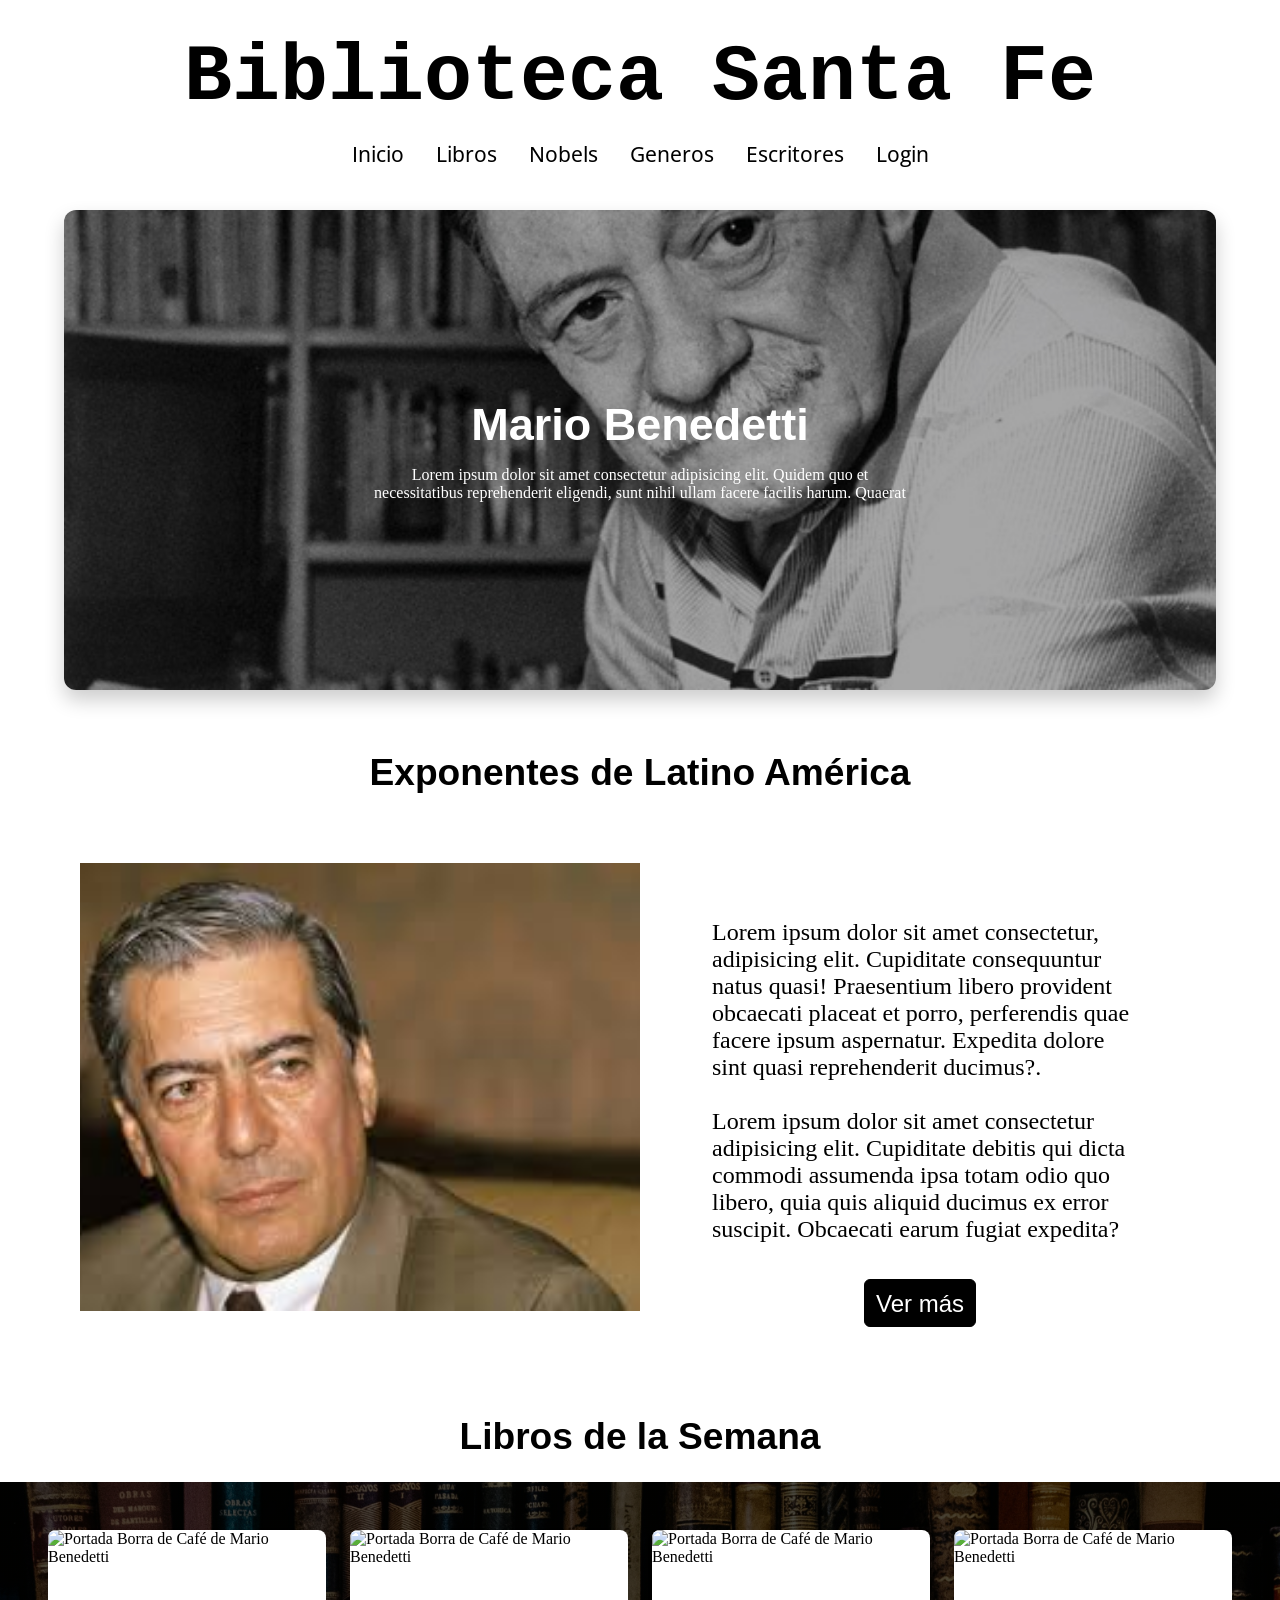
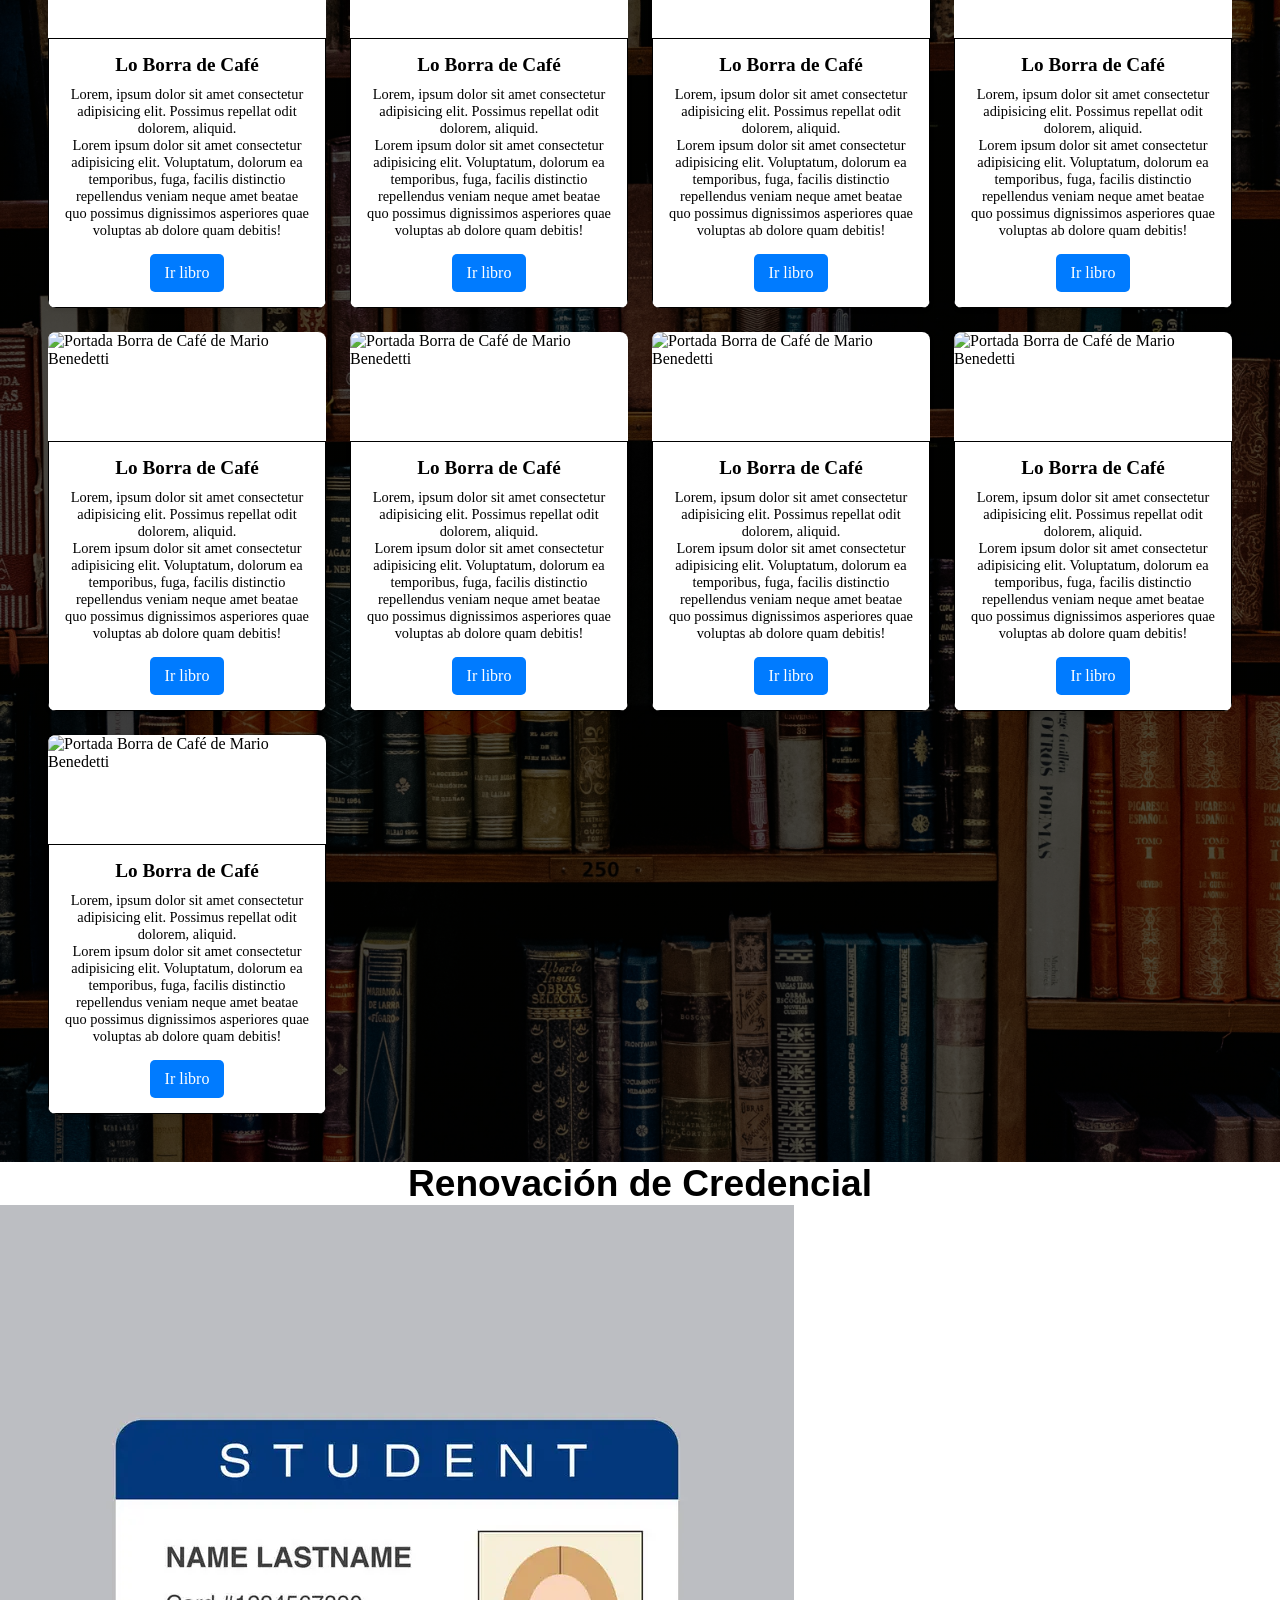
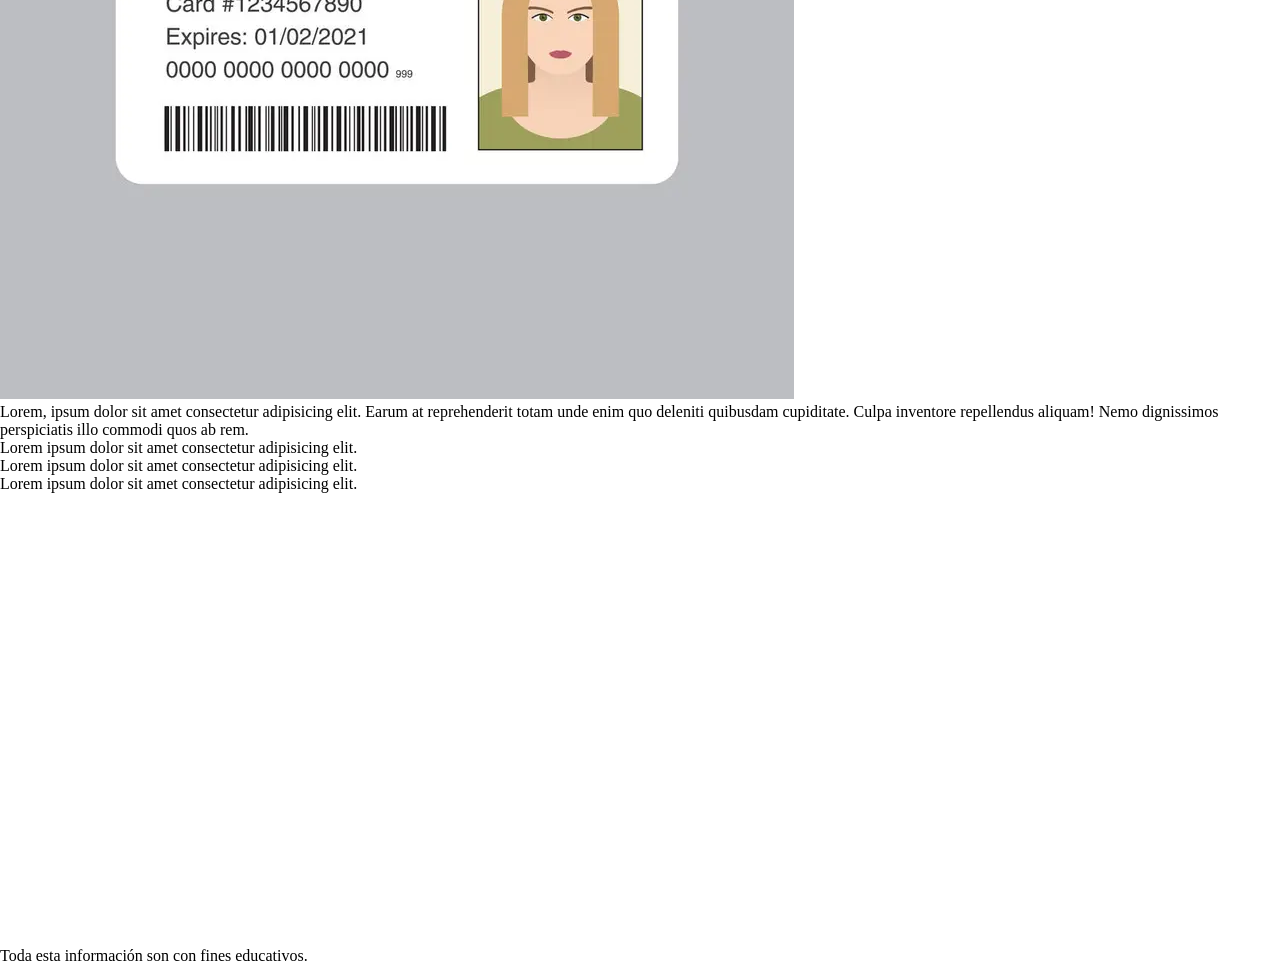
==== frontend/index.html @ fad425b3 "Update card image descriptions and adjust styles for Nobel Prize section" ====
<!doctype html>
<html lang="en">
  <head>
    <meta charset="UTF-8" />
    <meta name="viewport" content="width=device-width, initial-scale=1" />

    <!-- Fuente Courier Prime ---->

    <link rel="preconnect" href="https://fonts.googleapis.com" />
    <link rel="preconnect" href="https://fonts.gstatic.com" crossorigin />
    <link
      href="https://fonts.googleapis.com/css2?family=Courgette&family=Courier+Prime:ital,wght@0,400;0,700;1,400;1,700&family=EB+Garamond:ital,wght@0,400..800;1,400..800&family=Fira+Sans:ital,wght@0,100;0,200;0,300;0,400;0,500;0,600;0,700;0,800;0,900;1,100;1,200;1,300;1,400;1,500;1,600;1,700;1,800;1,900&family=Lato:ital,wght@0,100;0,300;0,400;0,700;0,900;1,100;1,300;1,400;1,700;1,900&family=Open+Sans:ital,wght@0,300..800;1,300..800&family=Roboto:ital,wght@0,100..900;1,100..900&display=swap"
      rel="stylesheet"
    />

    <!--- Fuente Opens Sans --->
    <link rel="preconnect" href="https://fonts.googleapis.com" />
    <link rel="preconnect" href="https://fonts.gstatic.com" crossorigin />
    <link
      href="https://fonts.googleapis.com/css2?family=Courgette&family=Courier+Prime:ital,wght@0,400;0,700;1,400;1,700&family=EB+Garamond:ital,wght@0,400..800;1,400..800&family=Fira+Sans:ital,wght@0,100;0,200;0,300;0,400;0,500;0,600;0,700;0,800;0,900;1,100;1,200;1,300;1,400;1,500;1,600;1,700;1,800;1,900&family=Lato:ital,wght@0,100;0,300;0,400;0,700;0,900;1,100;1,300;1,400;1,700;1,900&family=Open+Sans:ital,wght@0,300..800;1,300..800&family=Roboto:ital,wght@0,100..900;1,100..900&display=swap"
      rel="stylesheet"
    />

    <title>Escritores</title>
    <link href="styles/styles.css" rel="stylesheet" />
  </head>
  <body>
    <!--Seccion de Cabeza de la página y menu-->
    <header>
      <div id="boxHeaderMenu">
        <div id="boxTitulo">
          <p>Biblioteca Santa Fe</p>
        </div>
        <div id="boxMenu">
          <ul>
            <li><a href="index.html">Inicio</a></li>
            <li><a href="libros.html">Libros</a></li>
            <li><a href="premiosNobel.html">Nobels</a></li>
            <li><a href="generos.html">Generos</a></li>
            <li><a href="escritores.html">Escritores</a></li>
            <li><a href="administradores.html">Login</a></li>
          </ul>
        </div>
      </div>
    </header>

    <article>
      <!---Seccion 1 - Galeria --->
      <section>
        <div class="galeria">
          <ul>
            <!--Primera Imagen Carrusel-->
            <li>
              <img
                src="img/benedetti.jpg"
                alt="Retrato de Mario Benedetti, escritor Uruguayo"
              />
              <div class="texto">
                <h2>Mario Benedetti</h2>
                <p>
                  Lorem ipsum dolor sit amet consectetur adipisicing elit.
                  Quidem quo et necessitatibus reprehenderit eligendi, sunt
                  nihil ullam facere facilis harum. Quaerat
                </p>
              </div>
            </li>
            <!--Segunda Imagen carrusel-->
            <li>
              <img src="img/sculpture.jpg" alt="Rostro de Platón" />
              <div class="texto">
                <h2>Libros Filosóficos</h2>
                <p>
                  Lorem ipsum dolor sit amet consectetur adipisicing elit. Vero
                  facilis impedit provident explicabo similique placeat veniam
                  repudiandae libero, aliquid blanditiis quisqua
                </p>
              </div>
            </li>
            <!--Tercera Imagen Carrusel-->
            <li>
              <img src="img/nobel_prize.jpg" alt="Premio Nobel" />
              <div class="texto">
                <h2>Premio Nobel 2025</h2>
                <p>
                  Lorem ipsum dolor sit amet consectetur, adipisicing elit. Et
                  eum repellendus, reprehenderit libero cupiditate quam minus
                  deleniti voluptates architecto incidunt deserunt ipsa.
                </p>
              </div>
            </li>
            <!---Cuarta imagen del carrusel -->
            <li>
              <img
                src="img/exponentesPoesia.jpg"
                alt="Fotografía de todos los exponentes de la poesía"
              />
              <div class="texto">
                <h2>Literatura Poetica</h2>
                <p>
                  Lorem ipsum dolor sit amet consectetur adipisicing elit.
                  Aliquam saepe voluptas porro sint sed? Laboriosam eveniet
                  veritatis ab voluptatem quae! Libero, illo repudiandae minima
                </p>
              </div>
            </li>
          </ul>
        </div>
      </section>

      <!---*** Sección 2 de la página Principal----->
      <section>
        <div id="tituloLatinos">
          <h2>Exponentes de Latino América</h2>
        </div>

        <div id="latinoAmerica">
          <div class="imgGanadorNobel">
            <img
              src="img/marioVargasLlosa.jpg"
              alt="Retrato de Mario Vargas Llosa"
            />
          </div>
          <div id="info-exponentes">
            <p>
              Lorem ipsum dolor sit amet consectetur, adipisicing elit.
              Cupiditate consequuntur natus quasi! Praesentium libero provident
              obcaecati placeat et porro, perferendis quae facere ipsum
              aspernatur. Expedita dolore sint quasi reprehenderit ducimus?.<br /><br />
              Lorem ipsum dolor sit amet consectetur adipisicing elit.
              Cupiditate debitis qui dicta commodi assumenda ipsa totam odio quo
              libero, quia quis aliquid ducimus ex error suscipit. Obcaecati
              earum fugiat expedita?
            </p>

            <a href="#">Ver más</a>
          </div>
        </div>
      </section>

      <!--- Seccion 3 Cartas libros -->
      <section>
        <div class="titulo3">
          <h2>Libros de la Semana</h2>
        </div>
        <!--Aquí irian algunas cartas para mostrar los libros
          NO redigira a algún sitio solo de muestra. -->
        <div id="contenedor-cartas">
          <!-- Será una seccion de grid con 3 filas (espero) <--->

          <!-- Carta imagén 1-->
          <article class="card">
            <img
              class="card_image"
              src="https://m.media-amazon.com/images/I/71vCftxq4PL._SL1200_.jpg"
              alt="Portada Borra de Café de Mario Benedetti"
            />
            <div class="card_content">
              <h3 class="card_title">Lo Borra de Café</h3>
              <p class="card_text">
                Lorem, ipsum dolor sit amet consectetur adipisicing elit.
                Possimus repellat odit dolorem, aliquid.
                <br />
                Lorem ipsum dolor sit amet consectetur adipisicing elit.
                Voluptatum, dolorum ea temporibus, fuga, facilis distinctio
                repellendus veniam neque amet beatae quo possimus dignissimos
                asperiores quae voluptas ab dolore quam debitis!
              </p>
              <buttom class="card_buttom"> Ir libro </buttom>
            </div>
          </article>
          <article class="card">

             <!--Carta imagén 2-->
            <img
                        class="card_image"
                        src="https://m.media-amazon.com/images/I/61LobcXEyRL._SL1365_.jpg"
                        alt="Portada Borra de Café de Mario Benedetti"
                      />
                      <div class="card_content">
                        <h3 class="card_title">Lo Borra de Café</h3>
                        <p class="card_text">
                          Lorem, ipsum dolor sit amet consectetur adipisicing elit.
                          Possimus repellat odit dolorem, aliquid.
                          <br />
                          Lorem ipsum dolor sit amet consectetur adipisicing elit.
                          Voluptatum, dolorum ea temporibus, fuga, facilis distinctio
                          repellendus veniam neque amet beatae quo possimus dignissimos
                          asperiores quae voluptas ab dolore quam debitis!
                        </p>
                        <buttom class="card_buttom"> Ir libro </buttom>


          </article>

          <!--Carta imagén 3-->
          <article class="card">
            <img
                      class="card_image"
                      src="https://m.media-amazon.com/images/I/71iTURWE7VL._SL1500_.jpg"
                      alt="Portada Borra de Café de Mario Benedetti"
                    />
                    <div class="card_content">
                      <h3 class="card_title">Lo Borra de Café</h3>
                      <p class="card_text">
                        Lorem, ipsum dolor sit amet consectetur adipisicing elit.
                        Possimus repellat odit dolorem, aliquid.
                        <br />
                        Lorem ipsum dolor sit amet consectetur adipisicing elit.
                        Voluptatum, dolorum ea temporibus, fuga, facilis distinctio
                        repellendus veniam neque amet beatae quo possimus dignissimos
                        asperiores quae voluptas ab dolore quam debitis!
                      </p>
                      <buttom class="card_buttom"> Ir libro </buttom>
          </article>
          <!-- Carta imagén 4 -->
          <article class="card">
            <img
                      class="card_image"
                      src="https://m.media-amazon.com/images/I/71vCftxq4PL._SL1200_.jpg"
                      alt="Portada Borra de Café de Mario Benedetti"
                    />
                    <div class="card_content">
                      <h3 class="card_title">Lo Borra de Café</h3>
                      <p class="card_text">
                        Lorem, ipsum dolor sit amet consectetur adipisicing elit.
                        Possimus repellat odit dolorem, aliquid.
                        <br />
                        Lorem ipsum dolor sit amet consectetur adipisicing elit.
                        Voluptatum, dolorum ea temporibus, fuga, facilis distinctio
                        repellendus veniam neque amet beatae quo possimus dignissimos
                        asperiores quae voluptas ab dolore quam debitis!
                      </p>
                      <buttom class="card_buttom"> Ir libro </buttom>
          </article>

          <!--Carta imagén 5-->
          <article class="card">
            <img
                      class="card_image"
                      src="https://m.media-amazon.com/images/I/71vCftxq4PL._SL1200_.jpg"
                      alt="Portada Borra de Café de Mario Benedetti"
                    />
                    <div class="card_content">
                      <h3 class="card_title">Lo Borra de Café</h3>
                      <p class="card_text">
                        Lorem, ipsum dolor sit amet consectetur adipisicing elit.
                        Possimus repellat odit dolorem, aliquid.
                        <br />
                        Lorem ipsum dolor sit amet consectetur adipisicing elit.
                        Voluptatum, dolorum ea temporibus, fuga, facilis distinctio
                        repellendus veniam neque amet beatae quo possimus dignissimos
                        asperiores quae voluptas ab dolore quam debitis!
                      </p>
                      <buttom class="card_buttom"> Ir libro </buttom>
          </article>

          <!--Carta imágen 6-->
          <article class="card">
            <img
                      class="card_image"
                      src="https://m.media-amazon.com/images/I/71vCftxq4PL._SL1200_.jpg"
                      alt="Portada Borra de Café de Mario Benedetti"
                    />
                    <div class="card_content">
                      <h3 class="card_title">Lo Borra de Café</h3>
                      <p class="card_text">
                        Lorem, ipsum dolor sit amet consectetur adipisicing elit.
                        Possimus repellat odit dolorem, aliquid.
                        <br />
                        Lorem ipsum dolor sit amet consectetur adipisicing elit.
                        Voluptatum, dolorum ea temporibus, fuga, facilis distinctio
                        repellendus veniam neque amet beatae quo possimus dignissimos
                        asperiores quae voluptas ab dolore quam debitis!
                      </p>
                      <buttom class="card_buttom"> Ir libro </buttom>
          </article>
          <!--Carta imágen 7-->
          <article class="card">
            <img
                      class="card_image"
                      src="https://m.media-amazon.com/images/I/71vCftxq4PL._SL1200_.jpg"
                      alt="Portada Borra de Café de Mario Benedetti"
                    />
                    <div class="card_content">
                      <h3 class="card_title">Lo Borra de Café</h3>
                      <p class="card_text">
                        Lorem, ipsum dolor sit amet consectetur adipisicing elit.
                        Possimus repellat odit dolorem, aliquid.
                        <br />
                        Lorem ipsum dolor sit amet consectetur adipisicing elit.
                        Voluptatum, dolorum ea temporibus, fuga, facilis distinctio
                        repellendus veniam neque amet beatae quo possimus dignissimos
                        asperiores quae voluptas ab dolore quam debitis!
                      </p>
                      <buttom class="card_buttom"> Ir libro </buttom>
          </article>

          <!--Carta imagén 8-->
          <article class="card">
            <img
                      class="card_image"
                      src="https://m.media-amazon.com/images/I/71vCftxq4PL._SL1200_.jpg"
                      alt="Portada Borra de Café de Mario Benedetti"
                    />
                    <div class="card_content">
                      <h3 class="card_title">Lo Borra de Café</h3>
                      <p class="card_text">
                        Lorem, ipsum dolor sit amet consectetur adipisicing elit.
                        Possimus repellat odit dolorem, aliquid.
                        <br />
                        Lorem ipsum dolor sit amet consectetur adipisicing elit.
                        Voluptatum, dolorum ea temporibus, fuga, facilis distinctio
                        repellendus veniam neque amet beatae quo possimus dignissimos
                        asperiores quae voluptas ab dolore quam debitis!
                      </p>
                      <buttom class="card_buttom"> Ir libro </buttom>
          </article>


          <!--Carta imagén 9-->
          <article class="card">
            <img
                      class="card_image"
                      src="https://m.media-amazon.com/images/I/71vCftxq4PL._SL1200_.jpg"
                      alt="Portada Borra de Café de Mario Benedetti"
                    />
                    <div class="card_content">
                      <h3 class="card_title">Lo Borra de Café</h3>
                      <p class="card_text">
                        Lorem, ipsum dolor sit amet consectetur adipisicing elit.
                        Possimus repellat odit dolorem, aliquid.
                        <br />
                        Lorem ipsum dolor sit amet consectetur adipisicing elit.
                        Voluptatum, dolorum ea temporibus, fuga, facilis distinctio
                        repellendus veniam neque amet beatae quo possimus dignissimos
                        asperiores quae voluptas ab dolore quam debitis!
                      </p>
                      <buttom class="card_buttom"> Ir libro </buttom>
          </article>

        </div>
      </section>

      <!--Seccion Cuarta ---->

      <section>
        <div id="tituloCuarto">
          <h2>Renovación de Credencial</h2>
        </div>
        <div id="renovacionID">
          <div id="box-id-img">
            <img src="img/identificacionID.webp" alt="" />
          </div>
          <div id="box-info">
            <p>
              Lorem, ipsum dolor sit amet consectetur adipisicing elit. Earum at
              reprehenderit totam unde enim quo deleniti quibusdam cupiditate.
              Culpa inventore repellendus aliquam! Nemo dignissimos perspiciatis
              illo commodi quos ab rem.
            </p>
            <ul>
              <li>Lorem ipsum dolor sit amet consectetur adipisicing elit.</li>
              <li>Lorem ipsum dolor sit amet consectetur adipisicing elit.</li>
              <li>Lorem ipsum dolor sit amet consectetur adipisicing elit.</li>
            </ul>
          </div>
        </div>
      </section>

      <!---Seccion Quinta Ubicacion ---->

      <section>
        <div id="mapa">
          <iframe
            src="https://www.google.com/maps/embed?pb=!1m18!1m12!1m3!1d3596.037315525782!2d-100.31170392584607!3d25.67005771238817!2m3!1f0!2f0!3f0!3m2!1i1024!2i768!4f13.1!3m3!1m2!1s0x8662be2bf3488f25%3A0x1f532ec93c5af1cb!2sBiblioteca%20Central%20Del%20Estado%20Fray%20Servando%20Teresa%20De%20Mier!5e0!3m2!1ses-419!2smx!4v1776066896287!5m2!1ses-419!2smx"
            width="600"
            height="450"
            style="border: 0"
            allowfullscreen
            loading="lazy"
            referrerpolicy="no-referrer-when-downgrade"
          ></iframe>
        </div>
      </section>
    </article>

    <footer>
      <p>Toda esta información son con fines educativos.</p>
    </footer>

    <script src="../frontend/JavaScript/script.js">
    </script>
  </body>
</html>
---- frontend/styles/styles.css ----
* {
  box-sizing: border-box;
  margin: 0;
  padding: 0;
}

/*Estilos generales */

h2 {
  font-size: 2.32em;
  font-family: "Opens Sans", sans-serif;
  font-weight: 600;
  text-align: center;
}

/**  Diseño de la Cabecera ***/

header {
  width: 100%;
  height: 10em;
  /* border: 1px solid black; */
}

#boxHeaderMenu {
  width: 100%;
  height: 100%;
  /* border: 1px solid blue; */
  display: flex;
  justify-content: center;
  align-items: center;
  flex-direction: column;
  gap: 1em;
}

#boxTitulo {
  width: 100%;
  padding-top: 2.54em;
  /* border: 1px solid purple; */
}
#boxTitulo p {
  text-align: center;
  font-size: 5em;
  font-family: "Courier New", monospace;
  font-weight: 600;
}

#boxMenu ul {
  display: flex;
  gap: 2em;
}

#boxMenu li {
  list-style: none;
}

#boxMenu ul li a {
  font-family: "Open Sans";
  text-decoration: none;
  color: black;
  position: relative;
  font-size: 1.32rem;
  font-weight: 450;
}

#boxMenu ul li a:hover {
  color: blue;
}

/*transaccion desde el centro */
#boxMenu ul li a::after {
  content: "";
  position: absolute;
  width: 0;
  height: 2px;
  top: 30px;
  left: 5%;
  background-color: blue;
  transition: width 0.3s;
}

#boxMenu ul li a:hover::after {
  width: 100%;
  color: blue;
}

/*----------------------- Diseño general ---------- */

/*Diseño del carrete automatica de Galeria*/
.galeria {
  width: 90%;
  max-width: 400px;
  height: 30em;
  max-width: 1280px;
  margin: 50px auto 0;
  overflow: hidden;
  border-radius: 12px;
  box-shadow: 0px 10px 20px rgba(0, 0, 0, 0.2); /* Le da profundidad */
}

.galeria ul {
  display: flex;
  padding: 0;
  width: 400%;

  animation: slide 20s infinite alternate ease-in-out;
  /* border: 1px solid red; */
}

.galeria li {
  width: 100%;
  height: 30em;
  list-style: none;
  position: relative;
  display: flex;
  justify-content: center;
  align-items: center;
  /* border: 1px solid green; */
}

.texto {
  position: absolute;
  top: 50%;
  left: 50%;
  transform: translate(-50%, -50%);
  text-align: center;
  padding: 20px;
  color: white;
}

.texto h2 {
  font-size: 45px;
  margin-bottom: 15px;
}

.galeria img {
  width: 100%;
  height: 100%;
  object-fit: cover;
  margin: auto 0;
  display: block;
  filter: brightness(65%); /* 50% de brillo = más oscuro */
}

/**Animación*/
@keyframes slide {
  0% {
    margin-left: 0;
  }
  20% {
    margin-left: 0;
  }

  25% {
    margin-left: -100%;
  }

  45% {
    margin-left: -100%;
  }

  50% {
    margin-left: -200%;
  }
  70% {
    margin-left: -200%;
  }
  75% {
    margin-left: -300%;
  }
  100% {
    margin-left: -300%;
  }
}

/*Seccion 2 Ganadores de premio nobel */

@media (max-width: 991px) {
  .galeria {
    width: 100%;
  }

  .texto {
    top: 50px;
    padding: 0 25px;
  }

  .texto h2 {
    font-size: 35px;
    margin-bottom: 15px;
  }

  .texto p {
    font-size: 15px;
  }
}

/*------- Diseño Seccion 3 --------*/
/*      Exponentes de LatinoAmerica */

section:nth-child(2) {
  width: 100%;
  /* border: 2px solid black; */
}

#tituloLatinos {
  /* border: 1px solid red; */
  padding: 2.3em;
  margin-top: 1.5em;
}

#latinoAmerica {
  display: flex;
  width: 100%;
  padding: 2em 5em;
  /* border: 1px solid red; */
}

.imgGanadorNobel {
  /* border: 1px solid plum; */
  width: 50%;
  height: 28em;
}

.imgGanadorNobel img {
  width: 100%;
  height: 100%;
  object-fit: cover;
}

#info-exponentes {
  /* border: 1px solid saddlebrown; */
  width: 50%;
  margin-left: auto;
  display: flex;
  flex-direction: column;
  justify-content: center;
  padding: 3.5em;
}
#info-exponentes p {
  font-size: 1.5em;
  margin-bottom: 1.5em; /*Espacio entre parrafo*/
  font-family: "Opens Sans";
  margin-left: 1rem;
}

#info-exponentes a {
  align-self: center;
  display: inline-block;
  text-align: center;
  background-color: black;
  width: 25%;
  height: 2em;
  color: white;
  text-decoration: none;
  border-radius: 6px;
  line-height: 2em;
  border: 1px solid black; /*necesario para hacer la animcacion en hover*/
  font-size: 1.5em;
  font-family: Arial;
  transition:
    color 0.4s ease-in-out,
    box-shadow 0.4s ease-in-out;
  box-shadow: insert 0 0 0 0 white;
}

#info-exponentes a:hover {
  box-shadow: inset 300px 0 0 0 white;
  border: 2px solid black;
  color: black;
  font-weight: bold;
}

/*** Seccion 3 cartas diseño***/

section:nth-child(3) {
  width: 100%;
  /* border: 1px solid red; */
}

#contenedor-cartas {
  height: 80em;
  background-image:
    linear-gradient(rgba(0, 0, 0, 0.7), rgba(0, 0, 0, 0.7)),
    url("../img/library.jpg");
  background-position: center center;
  background-repeat: no-repeat;
  background-size: cover;
  margin-top: 1.5em;
  display: grid;
  grid-template-columns: repeat(auto-fit, minmax(250px, 1fr));
  gap: 1.5em;
  max-width: 2000px;
  width: 100%;
  padding: 3em;
}

.card {
  display: flex;
  flex-direction: column;
  background-color: white;
  border-radius: 8px;
  overflow: hidden;
  box-shadow: 0 2px 4px rgba(0, 0, 0, 0.1);
}

.card_image {
  width: 100%;
  height: 30em;
  object-fit: cover;
  position: center;
}

.card_content {
  border: 1px solid black;
  display: flex;
  flex-direction: column;
  align-items: center;
  padding: 15px;
}

.card_title {
  font-size: 1.2rem;
  margin-bottom: 10px;
}

.card_text {
  font-size: 0.9rem;
  text-align: center;
  margin-bottom: 15px;
}

.card_buttom {
  background-color: #007bff;
  color: white;
  border: none;
  padding: 10px 15px;
  border-radius: 5px;
  cursor: pointer;
  transition: background 0.3s;
}

.card_button:hover {
  background-color: #0056b3;
}
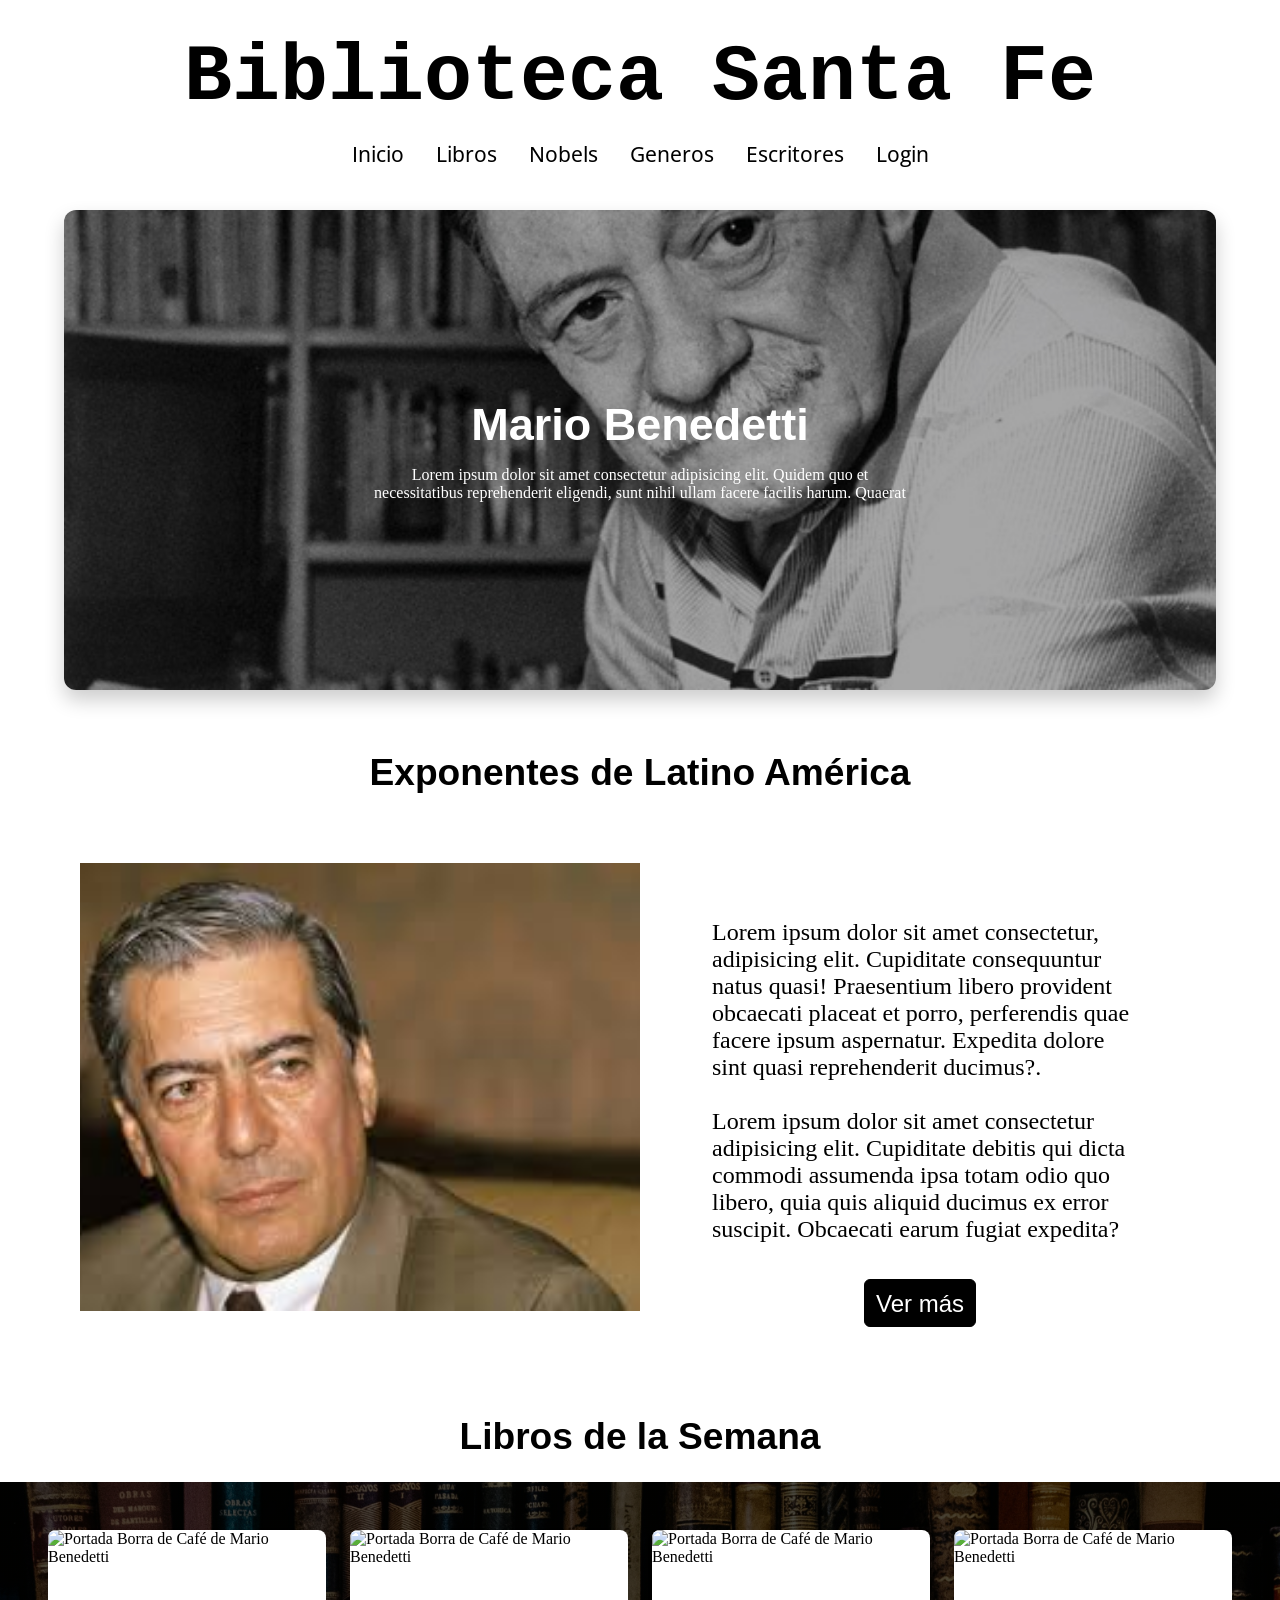
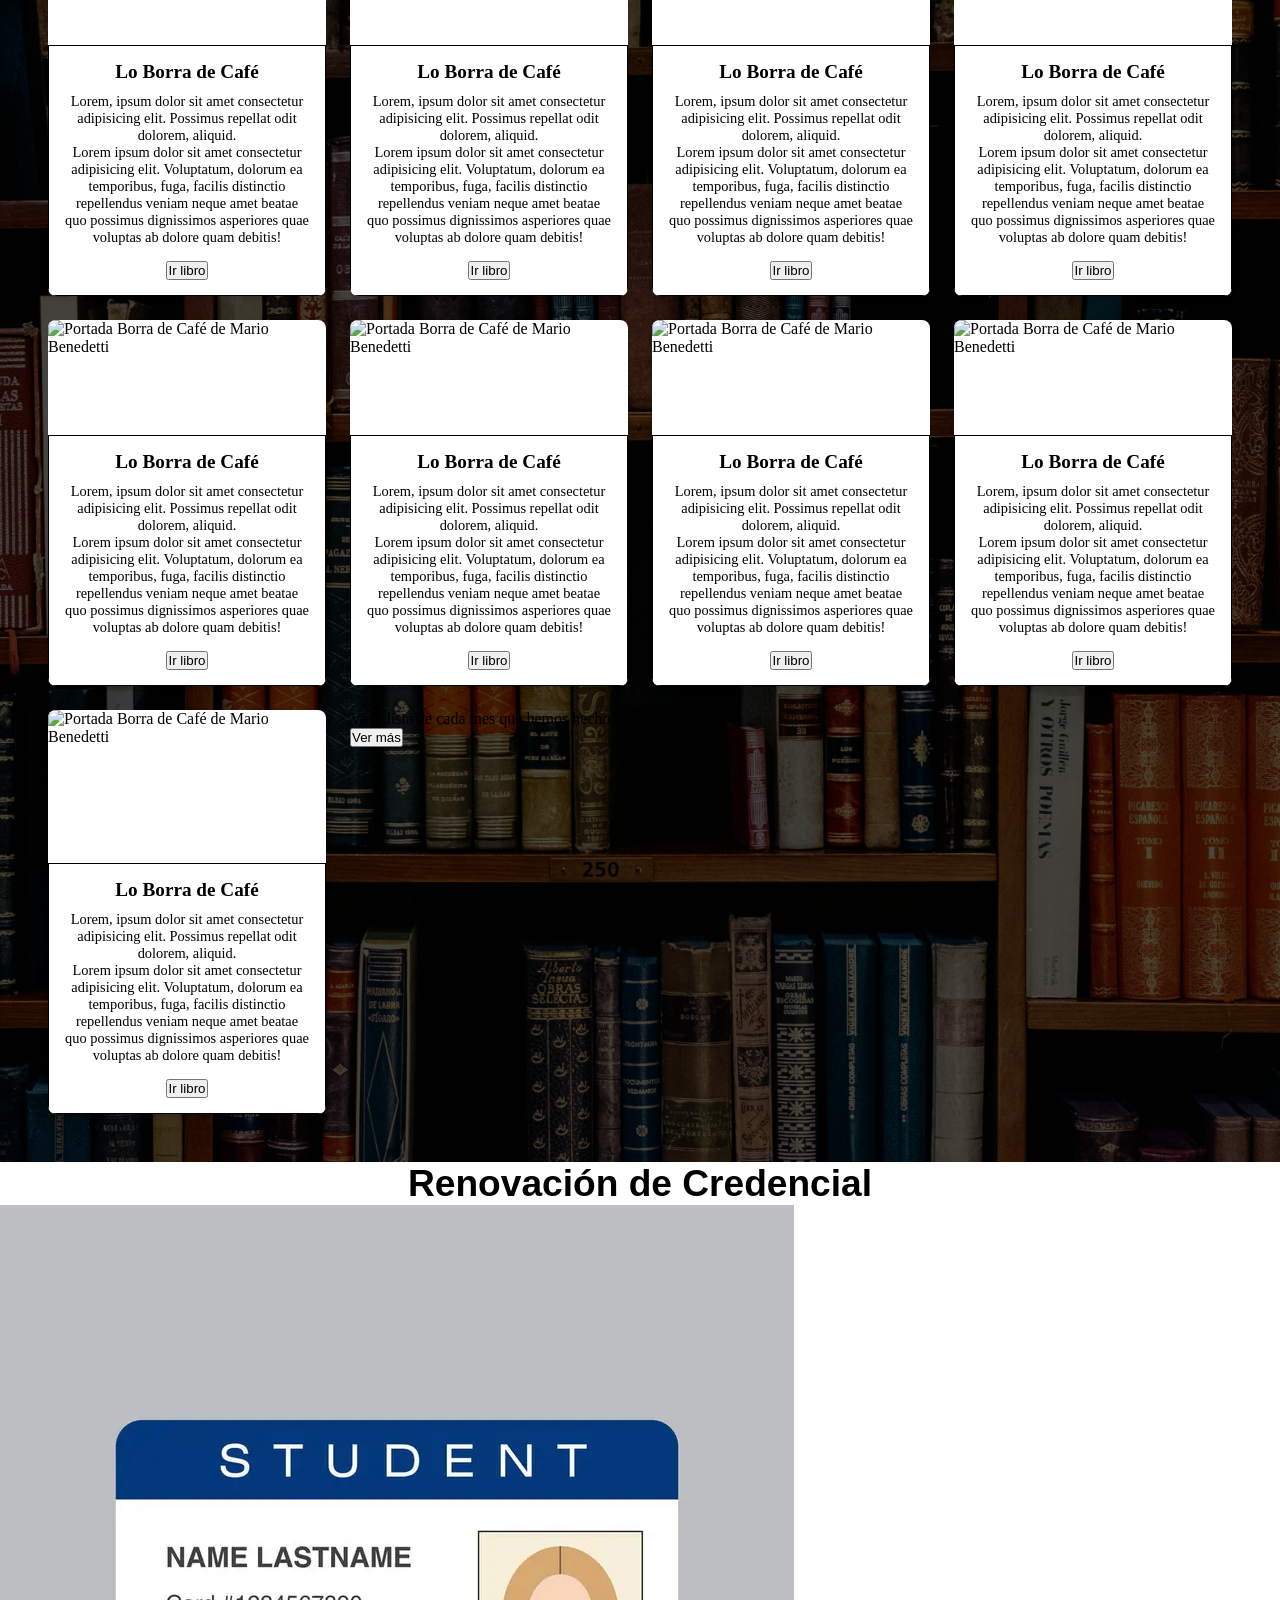
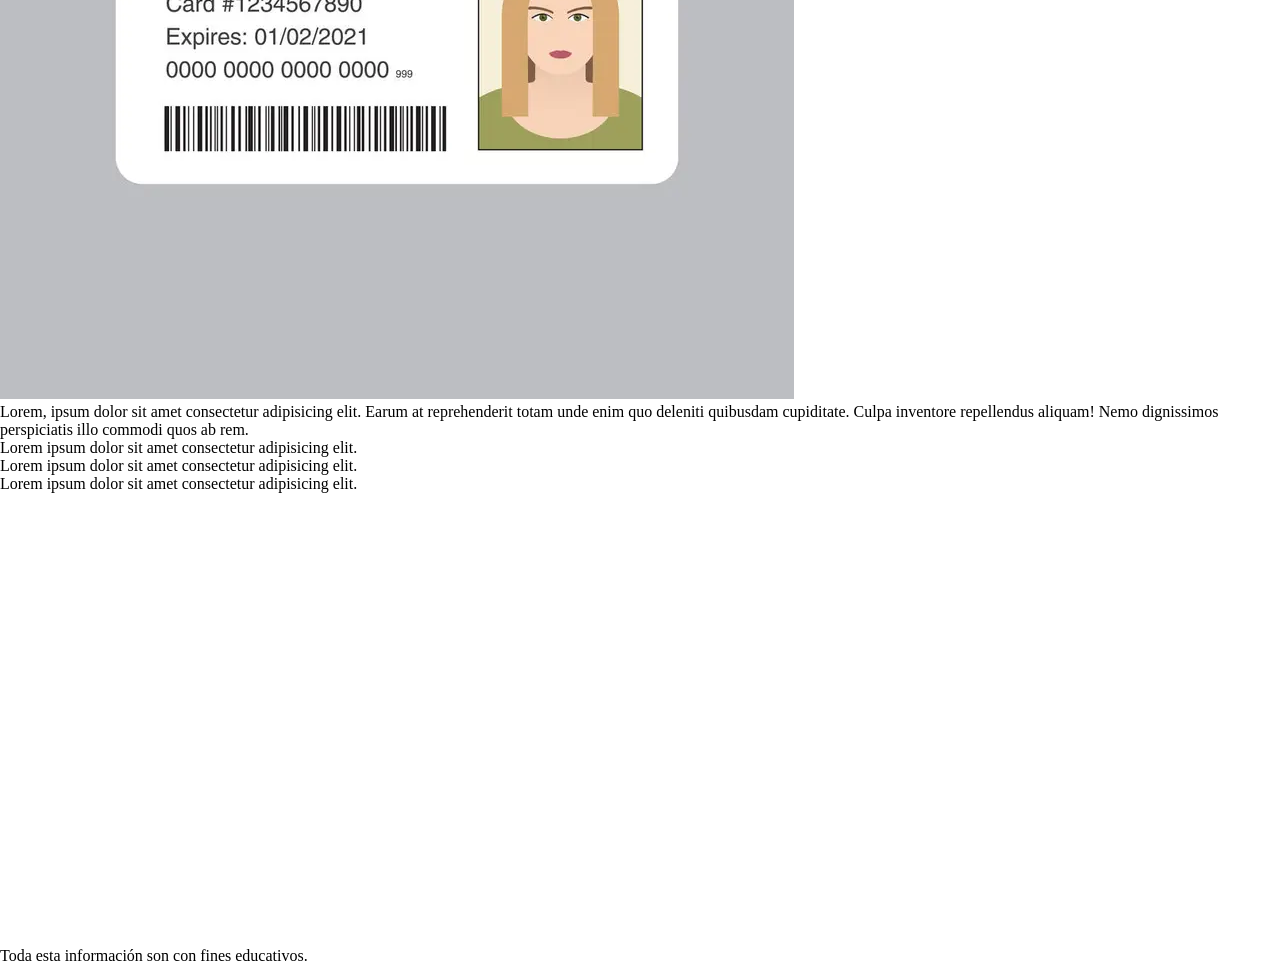
==== commit 11cf2530: "Fix button element typos and update book cover images in card layout" ====
--- a/frontend/index.html
+++ b/frontend/index.html
@@ -165,7 +165,7 @@
                 repellendus veniam neque amet beatae quo possimus dignissimos
                 asperiores quae voluptas ab dolore quam debitis!
               </p>
-              <buttom class="card_buttom"> Ir libro </buttom>
+              <button class="card_button"> Ir libro </button>
             </div>
           </article>
           <article class="card">
@@ -187,7 +187,7 @@
                           repellendus veniam neque amet beatae quo possimus dignissimos
                           asperiores quae voluptas ab dolore quam debitis!
                         </p>
-                        <buttom class="card_buttom"> Ir libro </buttom>
+                        <button class="card_button"> Ir libro </button>
 
 
           </article>
@@ -196,150 +196,155 @@
           <article class="card">
             <img
                       class="card_image"
-                      src="https://m.media-amazon.com/images/I/71iTURWE7VL._SL1500_.jpg"
-                      alt="Portada Borra de Café de Mario Benedetti"
-                    />
-                    <div class="card_content">
-                      <h3 class="card_title">Lo Borra de Café</h3>
-                      <p class="card_text">
-                        Lorem, ipsum dolor sit amet consectetur adipisicing elit.
-                        Possimus repellat odit dolorem, aliquid.
-                        <br />
-                        Lorem ipsum dolor sit amet consectetur adipisicing elit.
-                        Voluptatum, dolorum ea temporibus, fuga, facilis distinctio
-                        repellendus veniam neque amet beatae quo possimus dignissimos
-                        asperiores quae voluptas ab dolore quam debitis!
-                      </p>
-                      <buttom class="card_buttom"> Ir libro </buttom>
+                      src="https://m.media-amazon.com/images/I/71MM-QvGgNL._SY385_.jpg"
+                      alt="Portada Borra de Café de Mario Benedetti"
+                    />
+                    <div class="card_content">
+                      <h3 class="card_title">Lo Borra de Café</h3>
+                      <p class="card_text">
+                        Lorem, ipsum dolor sit amet consectetur adipisicing elit.
+                        Possimus repellat odit dolorem, aliquid.
+                        <br />
+                        Lorem ipsum dolor sit amet consectetur adipisicing elit.
+                        Voluptatum, dolorum ea temporibus, fuga, facilis distinctio
+                        repellendus veniam neque amet beatae quo possimus dignissimos
+                        asperiores quae voluptas ab dolore quam debitis!
+                      </p>
+                      <button class="card_button"> Ir libro </button>
           </article>
           <!-- Carta imagén 4 -->
           <article class="card">
             <img
                       class="card_image"
-                      src="https://m.media-amazon.com/images/I/71vCftxq4PL._SL1200_.jpg"
-                      alt="Portada Borra de Café de Mario Benedetti"
-                    />
-                    <div class="card_content">
-                      <h3 class="card_title">Lo Borra de Café</h3>
-                      <p class="card_text">
-                        Lorem, ipsum dolor sit amet consectetur adipisicing elit.
-                        Possimus repellat odit dolorem, aliquid.
-                        <br />
-                        Lorem ipsum dolor sit amet consectetur adipisicing elit.
-                        Voluptatum, dolorum ea temporibus, fuga, facilis distinctio
-                        repellendus veniam neque amet beatae quo possimus dignissimos
-                        asperiores quae voluptas ab dolore quam debitis!
-                      </p>
-                      <buttom class="card_buttom"> Ir libro </buttom>
+                      src="https://m.media-amazon.com/images/I/71iTURWE7VL._AC_UL320_.jpg"
+                      alt="Portada Borra de Café de Mario Benedetti"
+                    />
+                    <div class="card_content">
+                      <h3 class="card_title">Lo Borra de Café</h3>
+                      <p class="card_text">
+                        Lorem, ipsum dolor sit amet consectetur adipisicing elit.
+                        Possimus repellat odit dolorem, aliquid.
+                        <br />
+                        Lorem ipsum dolor sit amet consectetur adipisicing elit.
+                        Voluptatum, dolorum ea temporibus, fuga, facilis distinctio
+                        repellendus veniam neque amet beatae quo possimus dignissimos
+                        asperiores quae voluptas ab dolore quam debitis!
+                      </p>
+                      <button class="card_button"> Ir libro </button>
           </article>
 
           <!--Carta imagén 5-->
           <article class="card">
             <img
                       class="card_image"
-                      src="https://m.media-amazon.com/images/I/71vCftxq4PL._SL1200_.jpg"
-                      alt="Portada Borra de Café de Mario Benedetti"
-                    />
-                    <div class="card_content">
-                      <h3 class="card_title">Lo Borra de Café</h3>
-                      <p class="card_text">
-                        Lorem, ipsum dolor sit amet consectetur adipisicing elit.
-                        Possimus repellat odit dolorem, aliquid.
-                        <br />
-                        Lorem ipsum dolor sit amet consectetur adipisicing elit.
-                        Voluptatum, dolorum ea temporibus, fuga, facilis distinctio
-                        repellendus veniam neque amet beatae quo possimus dignissimos
-                        asperiores quae voluptas ab dolore quam debitis!
-                      </p>
-                      <buttom class="card_buttom"> Ir libro </buttom>
+                      src="https://m.media-amazon.com/images/I/717ZqBXBF9L._AC_UL320_.jpg"
+                      alt="Portada Borra de Café de Mario Benedetti"
+                    />
+                    <div class="card_content">
+                      <h3 class="card_title">Lo Borra de Café</h3>
+                      <p class="card_text">
+                        Lorem, ipsum dolor sit amet consectetur adipisicing elit.
+                        Possimus repellat odit dolorem, aliquid.
+                        <br />
+                        Lorem ipsum dolor sit amet consectetur adipisicing elit.
+                        Voluptatum, dolorum ea temporibus, fuga, facilis distinctio
+                        repellendus veniam neque amet beatae quo possimus dignissimos
+                        asperiores quae voluptas ab dolore quam debitis!
+                      </p>
+                      <button class="card_button"> Ir libro </button>
           </article>
 
           <!--Carta imágen 6-->
           <article class="card">
             <img
                       class="card_image"
-                      src="https://m.media-amazon.com/images/I/71vCftxq4PL._SL1200_.jpg"
-                      alt="Portada Borra de Café de Mario Benedetti"
-                    />
-                    <div class="card_content">
-                      <h3 class="card_title">Lo Borra de Café</h3>
-                      <p class="card_text">
-                        Lorem, ipsum dolor sit amet consectetur adipisicing elit.
-                        Possimus repellat odit dolorem, aliquid.
-                        <br />
-                        Lorem ipsum dolor sit amet consectetur adipisicing elit.
-                        Voluptatum, dolorum ea temporibus, fuga, facilis distinctio
-                        repellendus veniam neque amet beatae quo possimus dignissimos
-                        asperiores quae voluptas ab dolore quam debitis!
-                      </p>
-                      <buttom class="card_buttom"> Ir libro </buttom>
-          </article>
-          <!--Carta imágen 7-->
-          <article class="card">
-            <img
-                      class="card_image"
-                      src="https://m.media-amazon.com/images/I/71vCftxq4PL._SL1200_.jpg"
-                      alt="Portada Borra de Café de Mario Benedetti"
-                    />
-                    <div class="card_content">
-                      <h3 class="card_title">Lo Borra de Café</h3>
-                      <p class="card_text">
-                        Lorem, ipsum dolor sit amet consectetur adipisicing elit.
-                        Possimus repellat odit dolorem, aliquid.
-                        <br />
-                        Lorem ipsum dolor sit amet consectetur adipisicing elit.
-                        Voluptatum, dolorum ea temporibus, fuga, facilis distinctio
-                        repellendus veniam neque amet beatae quo possimus dignissimos
-                        asperiores quae voluptas ab dolore quam debitis!
-                      </p>
-                      <buttom class="card_buttom"> Ir libro </buttom>
-          </article>
-
-          <!--Carta imagén 8-->
-          <article class="card">
-            <img
-                      class="card_image"
-                      src="https://m.media-amazon.com/images/I/71vCftxq4PL._SL1200_.jpg"
-                      alt="Portada Borra de Café de Mario Benedetti"
-                    />
-                    <div class="card_content">
-                      <h3 class="card_title">Lo Borra de Café</h3>
-                      <p class="card_text">
-                        Lorem, ipsum dolor sit amet consectetur adipisicing elit.
-                        Possimus repellat odit dolorem, aliquid.
-                        <br />
-                        Lorem ipsum dolor sit amet consectetur adipisicing elit.
-                        Voluptatum, dolorum ea temporibus, fuga, facilis distinctio
-                        repellendus veniam neque amet beatae quo possimus dignissimos
-                        asperiores quae voluptas ab dolore quam debitis!
-                      </p>
-                      <buttom class="card_buttom"> Ir libro </buttom>
-          </article>
-
-
-          <!--Carta imagén 9-->
-          <article class="card">
-            <img
-                      class="card_image"
-                      src="https://m.media-amazon.com/images/I/71vCftxq4PL._SL1200_.jpg"
-                      alt="Portada Borra de Café de Mario Benedetti"
-                    />
-                    <div class="card_content">
-                      <h3 class="card_title">Lo Borra de Café</h3>
-                      <p class="card_text">
-                        Lorem, ipsum dolor sit amet consectetur adipisicing elit.
-                        Possimus repellat odit dolorem, aliquid.
-                        <br />
-                        Lorem ipsum dolor sit amet consectetur adipisicing elit.
-                        Voluptatum, dolorum ea temporibus, fuga, facilis distinctio
-                        repellendus veniam neque amet beatae quo possimus dignissimos
-                        asperiores quae voluptas ab dolore quam debitis!
-                      </p>
-                      <buttom class="card_buttom"> Ir libro </buttom>
-          </article>
-
-        </div>
-      </section>
+                      src="https://m.media-amazon.com/images/I/71OwtzhTctL._AC_UL320_.jpg"
+                      alt="Portada Borra de Café de Mario Benedetti"
+                    />
+                    <div class="card_content">
+                      <h3 class="card_title">Lo Borra de Café</h3>
+                      <p class="card_text">
+                        Lorem, ipsum dolor sit amet consectetur adipisicing elit.
+                        Possimus repellat odit dolorem, aliquid.
+                        <br />
+                        Lorem ipsum dolor sit amet consectetur adipisicing elit.
+                        Voluptatum, dolorum ea temporibus, fuga, facilis distinctio
+                        repellendus veniam neque amet beatae quo possimus dignissimos
+                        asperiores quae voluptas ab dolore quam debitis!
+                      </p>
+                      <button class="card_button"> Ir libro </button>
+          </article>
+          <!--Carta imágen 5-->
+          <article class="card">
+            <img
+                      class="card_image"
+                      src="https://m.media-amazon.com/images/I/71bygGb+fFL._AC_UL320_.jpg"
+                      alt="Portada Borra de Café de Mario Benedetti"
+                    />
+                    <div class="card_content">
+                      <h3 class="card_title">Lo Borra de Café</h3>
+                      <p class="card_text">
+                        Lorem, ipsum dolor sit amet consectetur adipisicing elit.
+                        Possimus repellat odit dolorem, aliquid.
+                        <br />
+                        Lorem ipsum dolor sit amet consectetur adipisicing elit.
+                        Voluptatum, dolorum ea temporibus, fuga, facilis distinctio
+                        repellendus veniam neque amet beatae quo possimus dignissimos
+                        asperiores quae voluptas ab dolore quam debitis!
+                      </p>
+                      <button class="card_button"> Ir libro </button>
+          </article>
+
+          <!--Carta imagén 6-->
+          <article class="card">
+            <img
+                      class="card_image"
+                      src="https://m.media-amazon.com/images/I/91wCGpQTwxL._AC_UF1000,1000_QL80_.jpg"
+                      alt="Portada Borra de Café de Mario Benedetti"
+                    />
+                    <div class="card_content">
+                      <h3 class="card_title">Lo Borra de Café</h3>
+                      <p class="card_text">
+                        Lorem, ipsum dolor sit amet consectetur adipisicing elit.
+                        Possimus repellat odit dolorem, aliquid.
+                        <br />
+                        Lorem ipsum dolor sit amet consectetur adipisicing elit.
+                        Voluptatum, dolorum ea temporibus, fuga, facilis distinctio
+                        repellendus veniam neque amet beatae quo possimus dignissimos
+                        asperiores quae voluptas ab dolore quam debitis!
+                      </p>
+                      <button class="card_button"> Ir libro </button>
+          </article>
+
+
+          <!--Carta imagén 7-->
+          <article class="card">
+            <img
+                      class="card_image"
+                      src="https://m.media-amazon.com/images/I/8161ED9O6AL._SY385_.jpg"
+                      alt="Portada Borra de Café de Mario Benedetti"
+                    />
+                    <div class="card_content">
+                      <h3 class="card_title">Lo Borra de Café</h3>
+                      <p class="card_text">
+                        Lorem, ipsum dolor sit amet consectetur adipisicing elit.
+                        Possimus repellat odit dolorem, aliquid.
+                        <br />
+                        Lorem ipsum dolor sit amet consectetur adipisicing elit.
+                        Voluptatum, dolorum ea temporibus, fuga, facilis distinctio
+                        repellendus veniam neque amet beatae quo possimus dignissimos
+                        asperiores quae voluptas ab dolore quam debitis!
+                      </p>
+                      <button class="card_button"> Ir libro </button>
+          </article>
+        <div class="verMasLibros">
+          <p>Ve la lista de cada mes que hemos hecho</p>
+          <button type="">Ver más</button>
+        </div>
+ 
+        </div>
+     </section>
+
 
       <!--Seccion Cuarta ---->
 
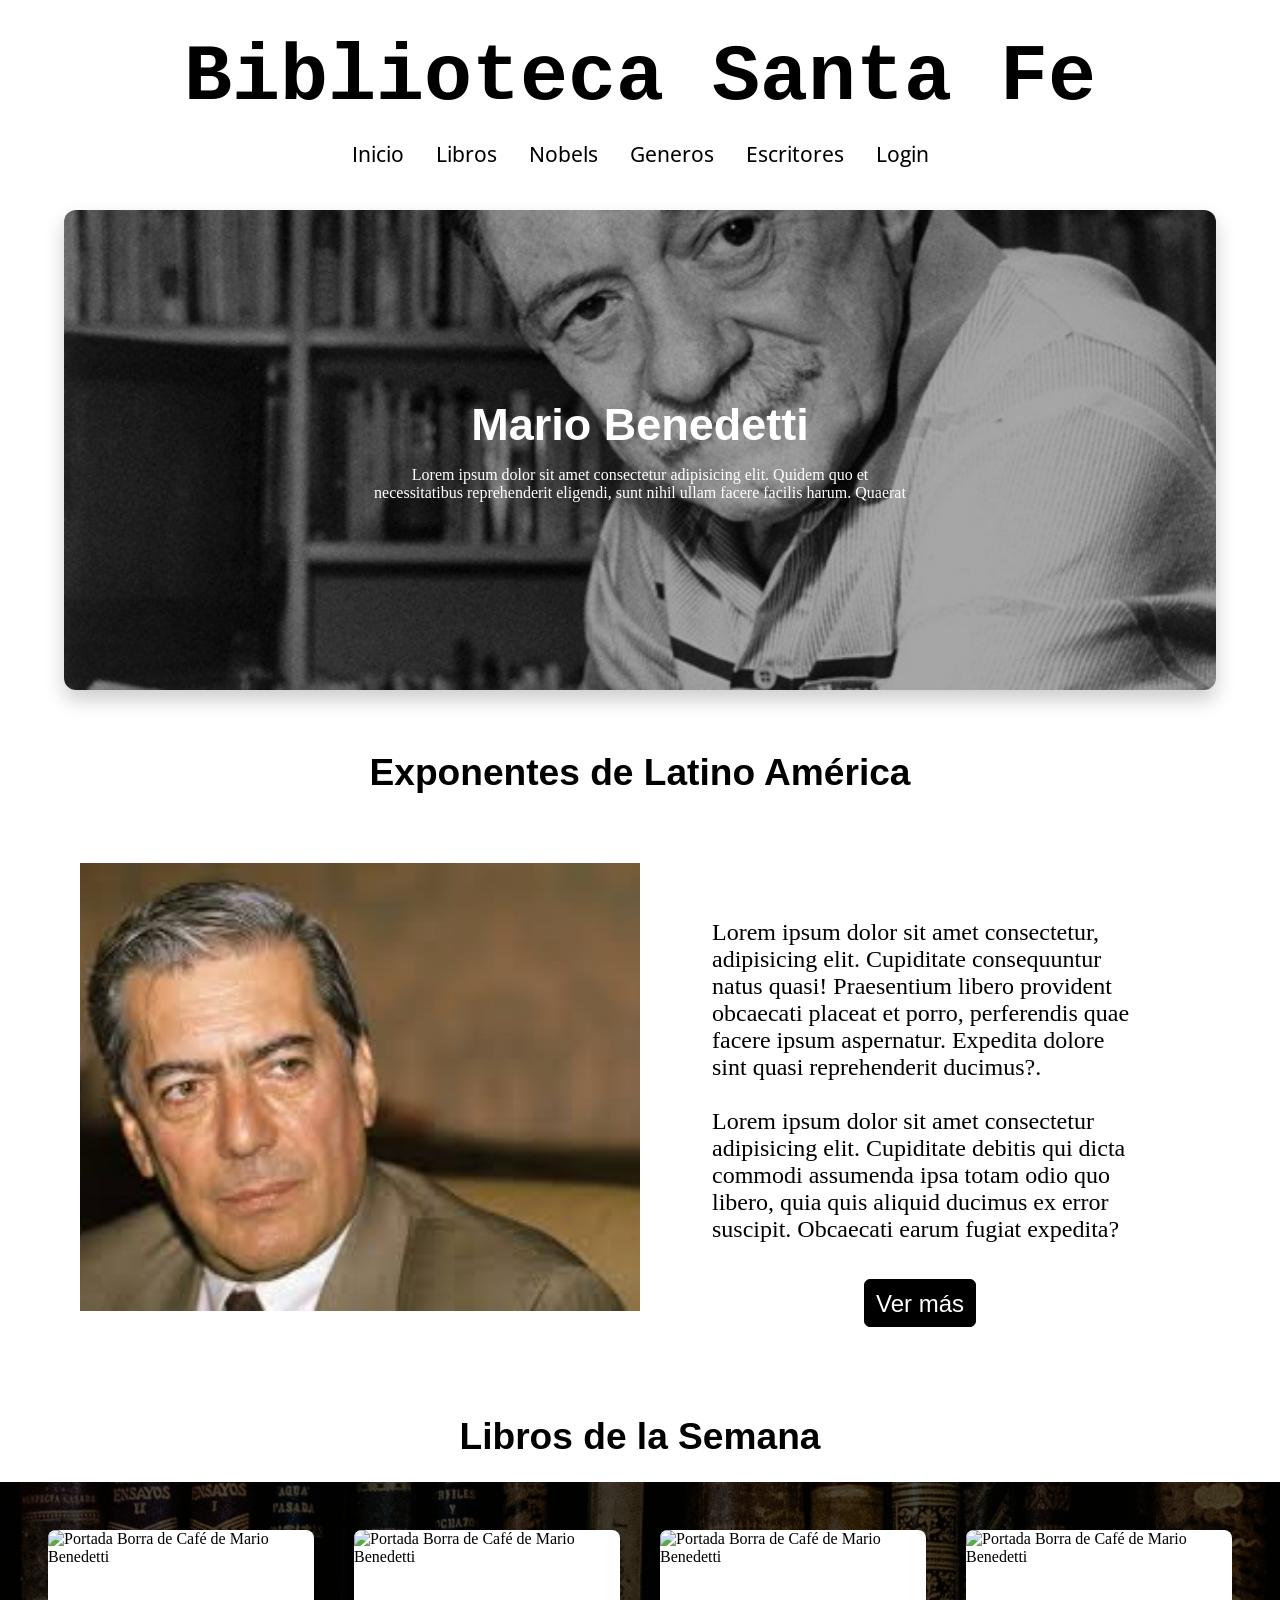
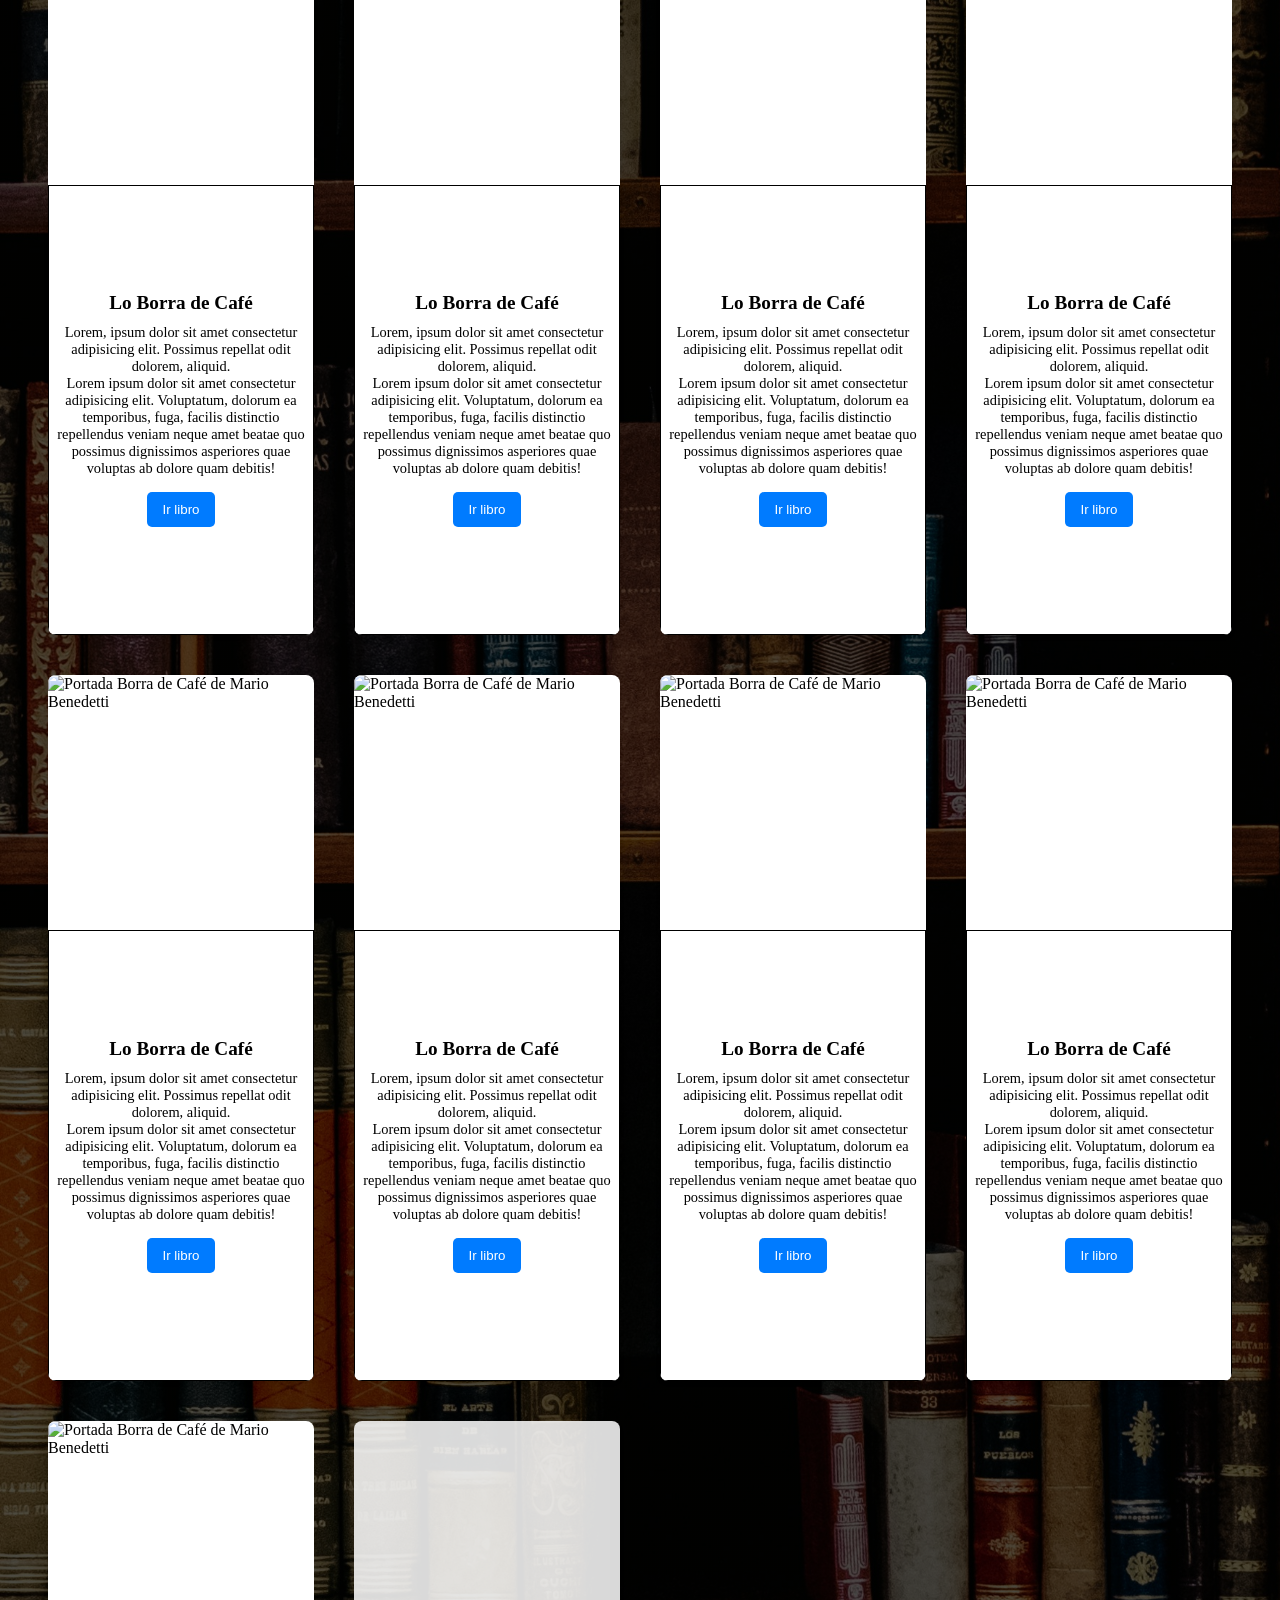
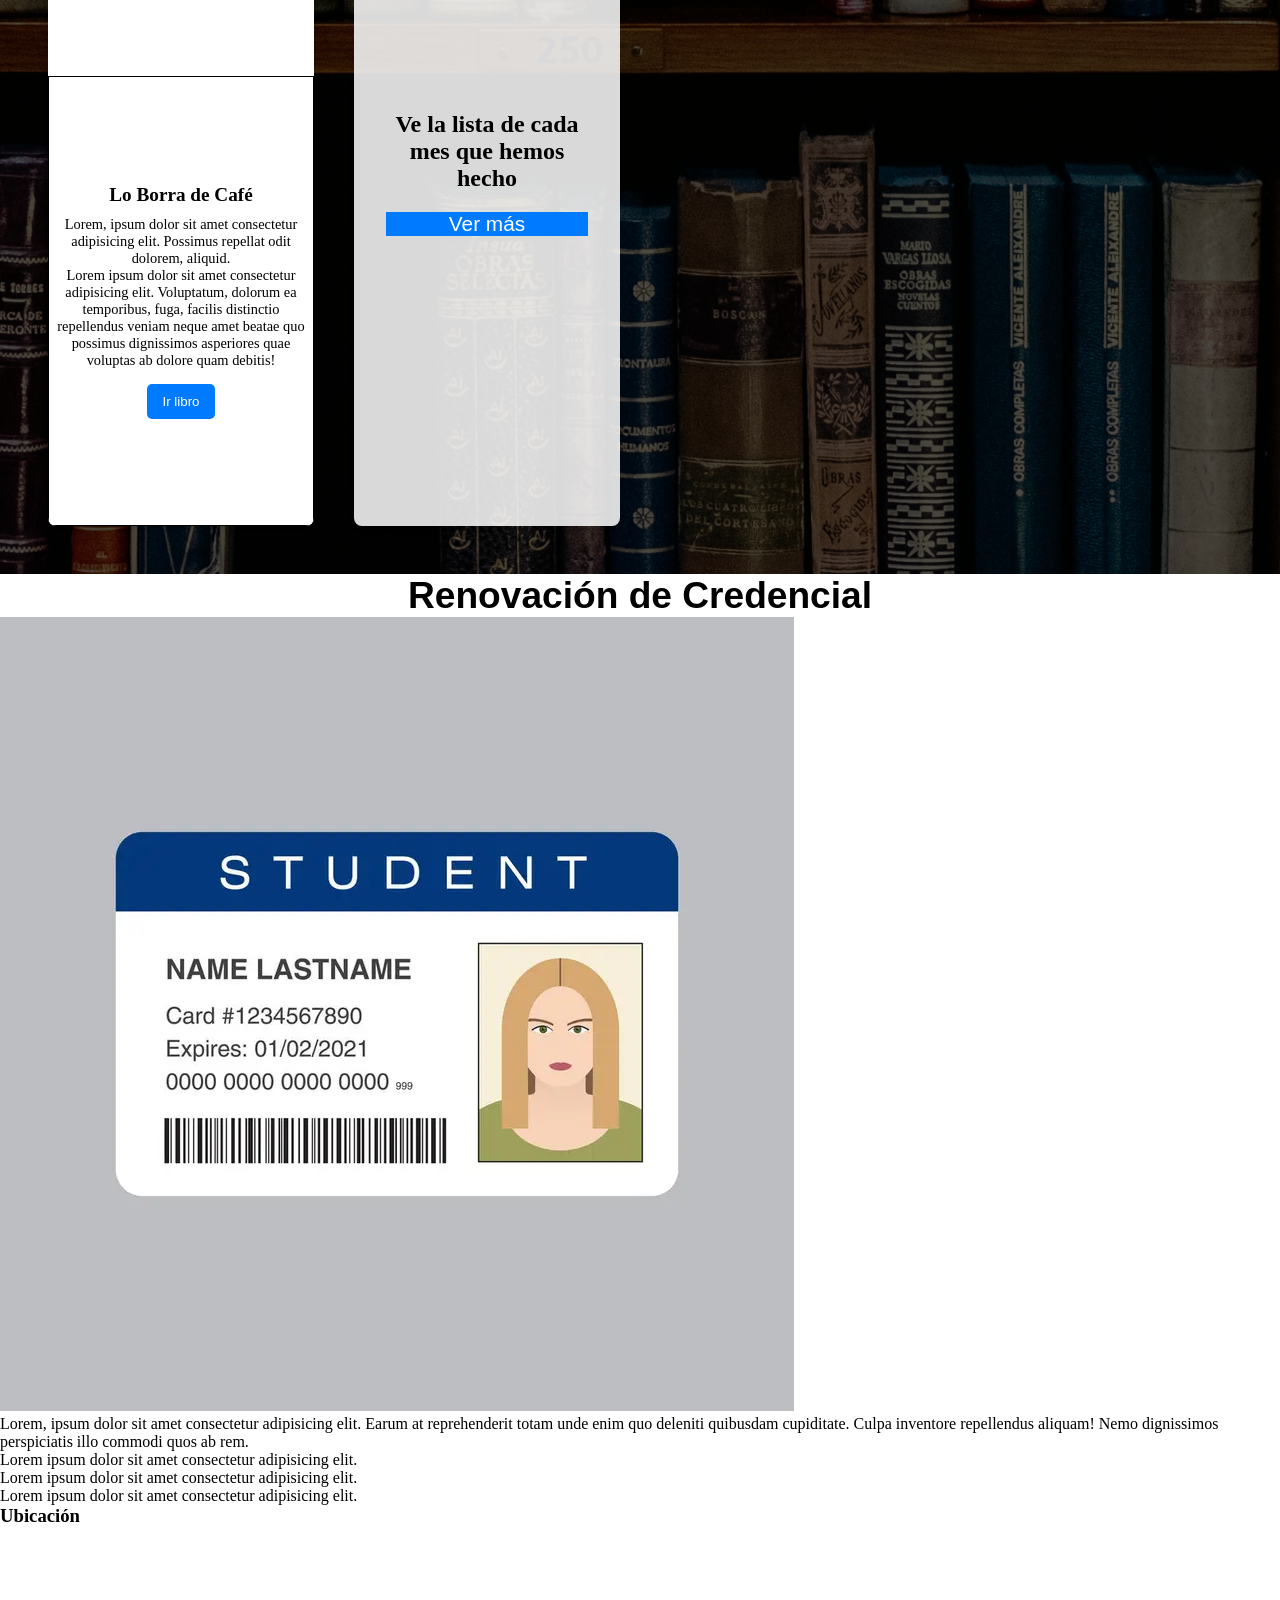
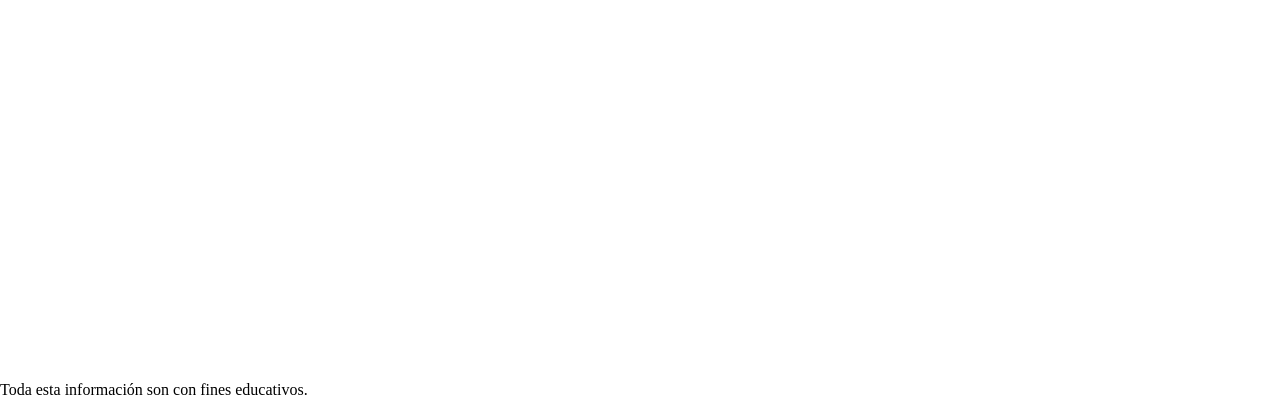
==== commit de972a07: "Add location section with map and title to index.html" ====
--- a/frontend/index.html
+++ b/frontend/index.html
@@ -374,8 +374,9 @@
 
       <!---Seccion Quinta Ubicacion ---->
 
-      <section>
+      <section id="sectionMap">
         <div id="mapa">
+          <h3 id="tituloUbicacion">Ubicación</h3>
           <iframe
             src="https://www.google.com/maps/embed?pb=!1m18!1m12!1m3!1d3596.037315525782!2d-100.31170392584607!3d25.67005771238817!2m3!1f0!2f0!3f0!3m2!1i1024!2i768!4f13.1!3m3!1m2!1s0x8662be2bf3488f25%3A0x1f532ec93c5af1cb!2sBiblioteca%20Central%20Del%20Estado%20Fray%20Servando%20Teresa%20De%20Mier!5e0!3m2!1ses-419!2smx!4v1776066896287!5m2!1ses-419!2smx"
             width="600"
--- a/frontend/styles/styles.css
+++ b/frontend/styles/styles.css
@@ -278,7 +278,9 @@
 }
 
 #contenedor-cartas {
-  height: 80em;
+  height: auto;
+  width: 100%;
+  /* position: relative; */
   background-image:
     linear-gradient(rgba(0, 0, 0, 0.7), rgba(0, 0, 0, 0.7)),
     url("../img/library.jpg");
@@ -288,9 +290,7 @@
   margin-top: 1.5em;
   display: grid;
   grid-template-columns: repeat(auto-fit, minmax(250px, 1fr));
-  gap: 1.5em;
-  max-width: 2000px;
-  width: 100%;
+  gap: 2.5em;
   padding: 3em;
 }
 
@@ -301,13 +301,16 @@
   border-radius: 8px;
   overflow: hidden;
   box-shadow: 0 2px 4px rgba(0, 0, 0, 0.1);
+  height: 44.1rem;
 }
 
 .card_image {
-  width: 100%;
-  height: 30em;
-  object-fit: cover;
-  position: center;
+  display: block;
+  margin-left: auto;
+  margin-right: auto;
+  width: 100%;
+  height: 25em;
+  margin: 0;
 }
 
 .card_content {
@@ -315,7 +318,8 @@
   display: flex;
   flex-direction: column;
   align-items: center;
-  padding: 15px;
+  justify-content: center;
+  height: 100%;
 }
 
 .card_title {
@@ -329,7 +333,7 @@
   margin-bottom: 15px;
 }
 
-.card_buttom {
+.card_button {
   background-color: #007bff;
   color: white;
   border: none;
@@ -340,5 +344,97 @@
 }
 
 .card_button:hover {
-  background-color: #0056b3;
-}
+  background-color: #ffffff;
+  color: #007bff;
+  font-weight: bold;
+  font-size: 1.2em;
+  border: 4px solid #007bff;
+}
+
+.verMasLibros {
+  display: flex;
+  flex-direction: column;
+  justify-content: center;
+  height: 44.1rem;
+  background-color: rgba(255, 255, 255, 0.85);
+  border-radius: 8px;
+  padding: 2em;
+  text-align: center;
+  box-shadow: 0 4px 4px rgba(0, 0, 0, 0.1);
+}
+
+.verMasLibros p {
+  font-size: 1.5rem;
+  color: black;
+  font-weight: bold;
+  margin-bottom: 20px;
+  font-style: "Open Sans";
+}
+
+.verMasLibros button {
+  background-color: #007bff;
+  color: white;
+  font-size: 1.3em;
+  border: none;
+  cursor: pointer;
+}
+
+/******** DISEÑO LIBROS PÁGINA  SECTION***************/
+
+#libros-section {
+  width: 100%;
+  border: 1px solid black;
+  margin-top: 4.5em;
+}
+
+.carta-libro {
+  display: flex;
+  width: 100%;
+  height: auto; /*Como es una caja que abarca esto, pues así aumentara automaticamente*/
+  padding: 3.2rem;
+}
+
+.box-img-libroSection {
+  /* border: 1px solid black; */
+  width: 25%;
+}
+
+.portada {
+  width: 100%;
+  height: 100%;
+}
+
+.box-info-libroSection {
+  width: 100%;
+  margin-left: 2.3rem;
+}
+
+.box-info-libroSection .titulo {
+  font-size: 6rem;
+  font-family: "Open Sans";
+  font-style: italic;
+  font-weight: bold;
+}
+
+.box-info-libroSection {
+  padding: 0em 2.3em;
+}
+
+.box-info-libroSection .autor {
+  font-size: 3.3rem;
+  font-weight: 400;
+  font-family: "Open Sans";
+}
+
+.box-info-libroSection .sinopsis {
+  margin-top: 1.2rem;
+  font-size: 1.8em;
+}
+
+.box-info-libroSection .genero {
+  font-size: 1.8rem;
+}
+
+.box-info-libroSection .anio {
+  font-size: 1.8rem;
+}
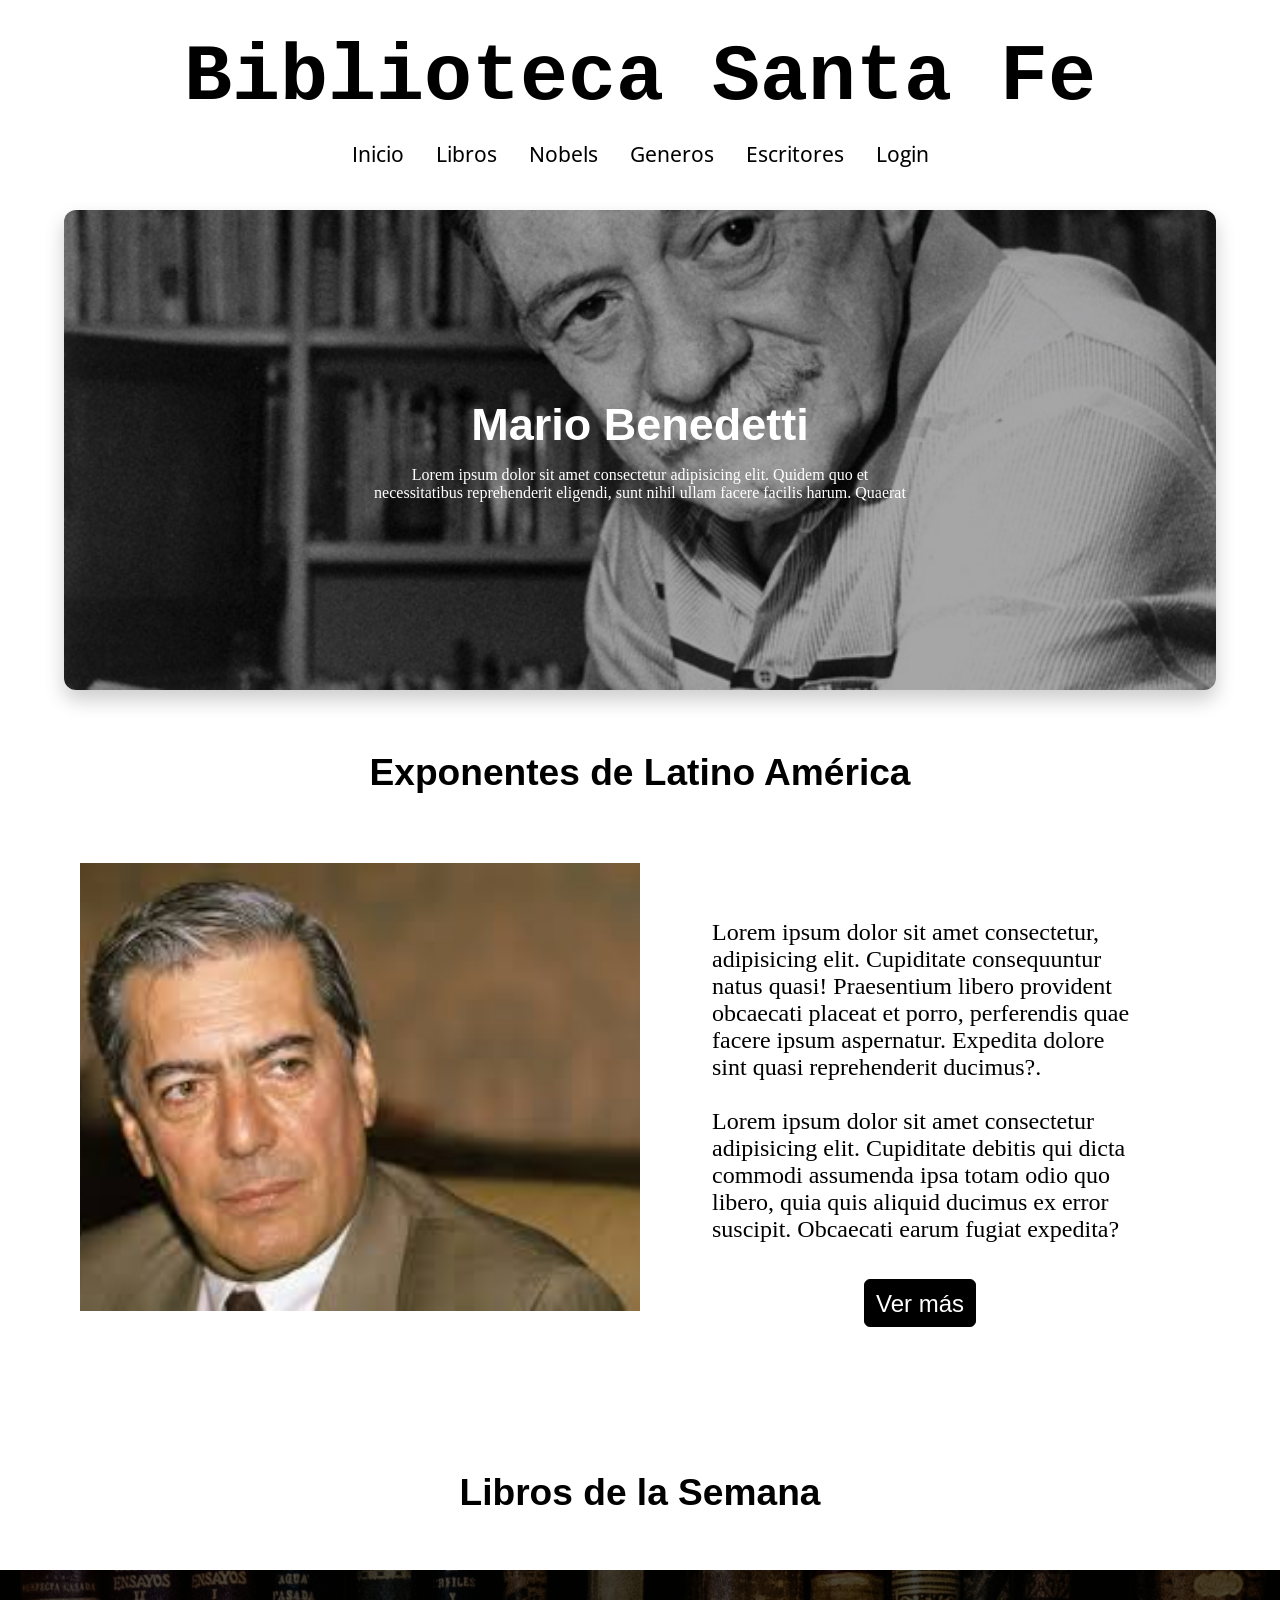
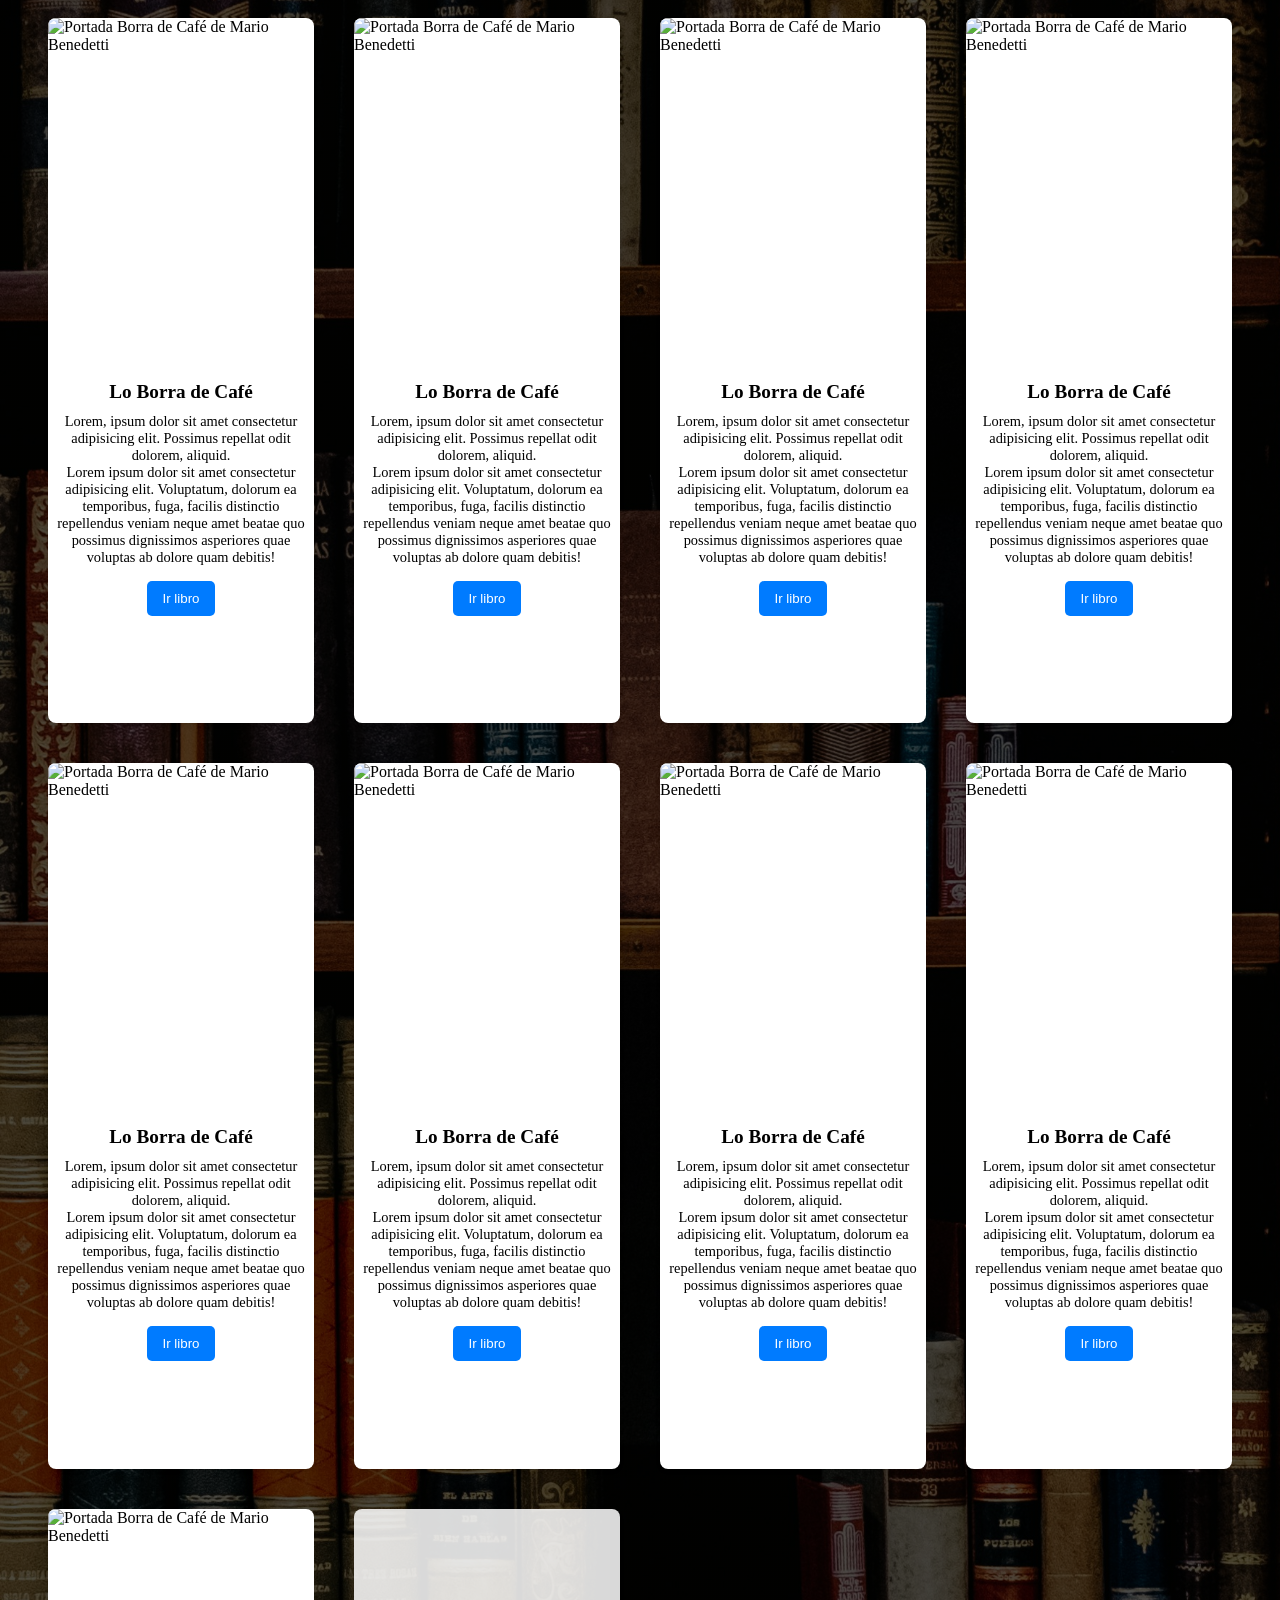
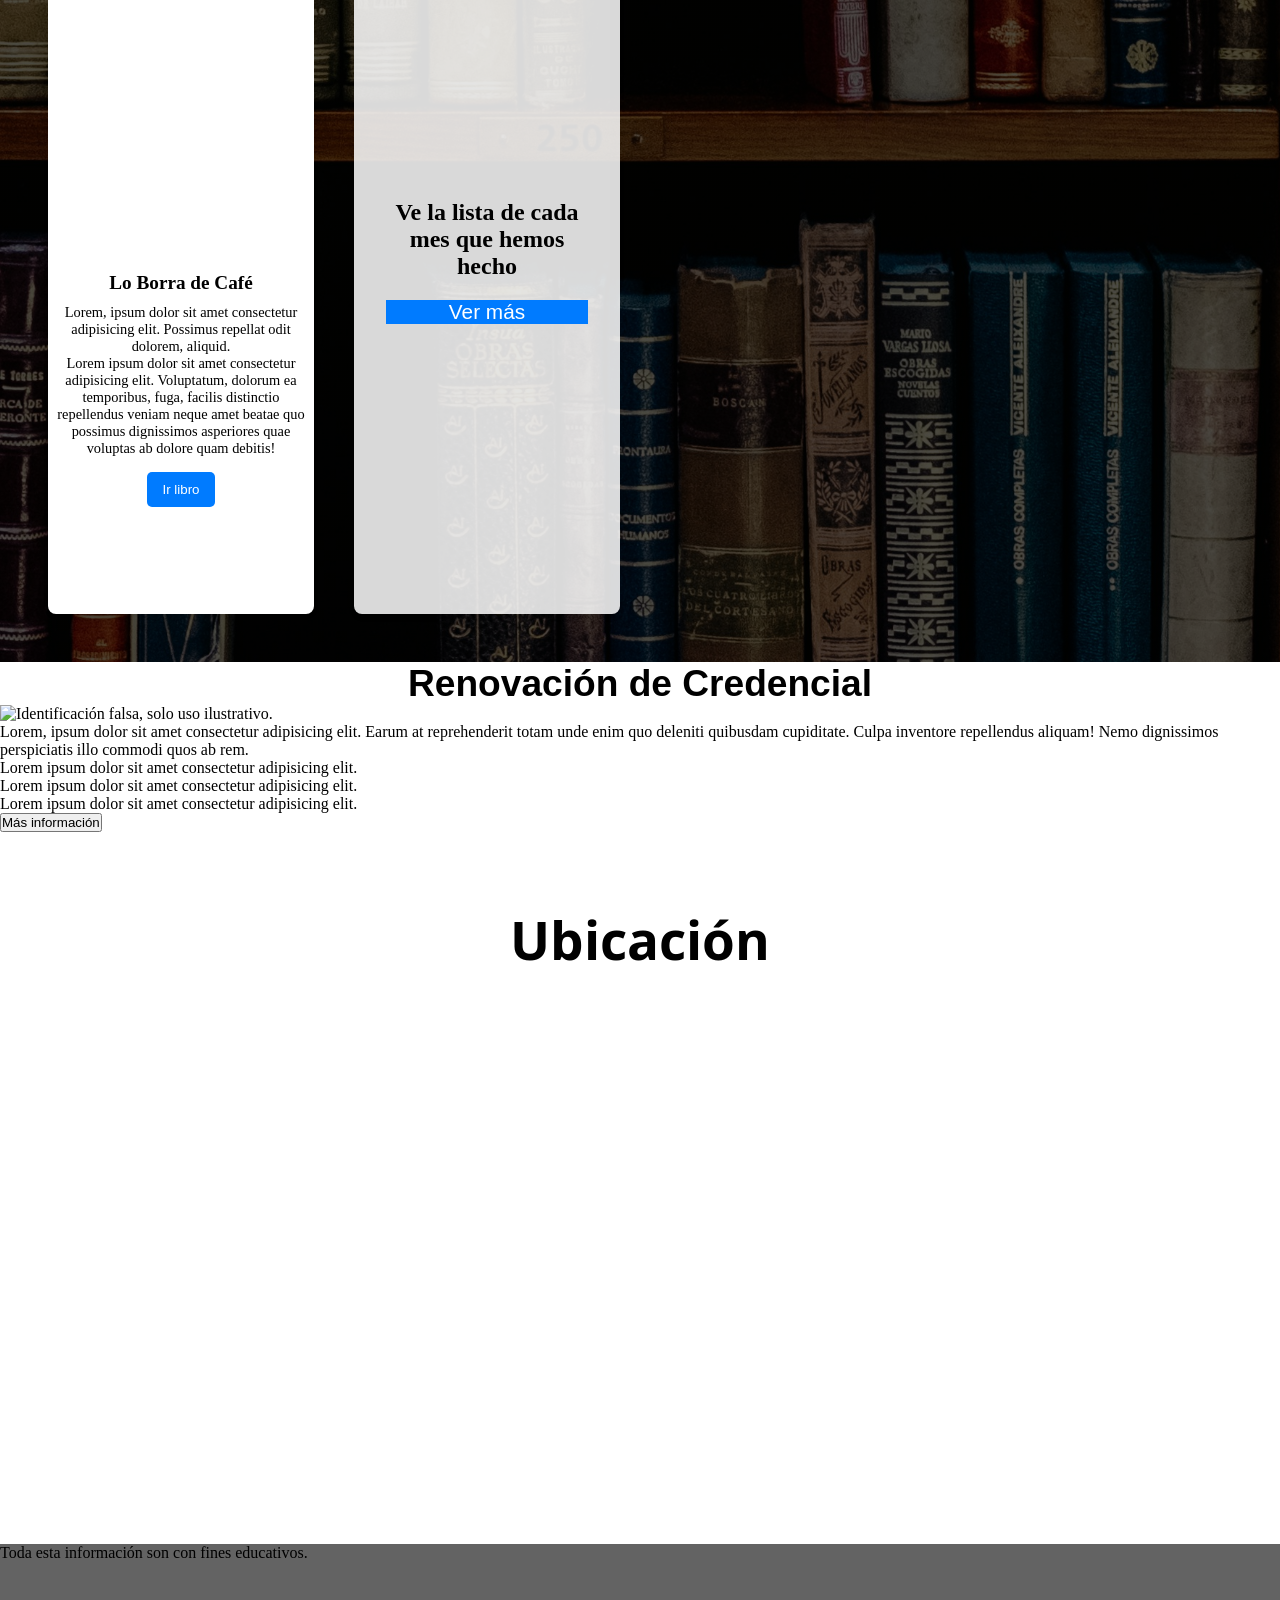
==== commit 17bbe100: "Update section for credential renewal: change image format and add information button" ====
--- a/frontend/index.html
+++ b/frontend/index.html
@@ -349,12 +349,12 @@
       <!--Seccion Cuarta ---->
 
       <section>
-        <div id="tituloCuarto">
+        <div id="tituloCuartoBox">
           <h2>Renovación de Credencial</h2>
         </div>
         <div id="renovacionID">
           <div id="box-id-img">
-            <img src="img/identificacionID.webp" alt="" />
+            <img src="./img/identificacionID.svg" alt="Identificación falsa, solo uso ilustrativo." />
           </div>
           <div id="box-info">
             <p>
@@ -368,6 +368,7 @@
               <li>Lorem ipsum dolor sit amet consectetur adipisicing elit.</li>
               <li>Lorem ipsum dolor sit amet consectetur adipisicing elit.</li>
             </ul>
+            <button type="">Más información</button>
           </div>
         </div>
       </section>
--- a/frontend/styles/styles.css
+++ b/frontend/styles/styles.css
@@ -11,6 +11,50 @@
   font-family: "Opens Sans", sans-serif;
   font-weight: 600;
   text-align: center;
+}
+
+.carta-libro {
+  opacity: 0;
+  transfom: translate(30px);
+  transition:
+    opacity 0.6s ease,
+    transform 0.6s ease;
+}
+
+.carta-libro.visible {
+  opacity: 1;
+  transform: translateY(0);
+}
+
+/*Section del mapa*/
+
+#sectionMap {
+  width: 100%;
+  height: auto;
+}
+
+#sectionMap #mapa {
+  width: 100%;
+  margin-top: 4.5em;
+  height: 40em;
+}
+
+#sectionMap #mapa iframe {
+  width: 100%;
+  height: 100%;
+}
+
+#tituloUbicacion {
+  text-align: center;
+  font-size: 3.3rem;
+  font-family: "Open Sans";
+  margin-bottom: 0.5em;
+}
+
+footer {
+  width: 100%;
+  height: 23.5em;
+  background-color: #636363;
 }
 
 /**  Diseño de la Cabecera ***/
@@ -277,6 +321,10 @@
   /* border: 1px solid red; */
 }
 
+.titulo3 {
+  margin-top: 3.5em;
+}
+
 #contenedor-cartas {
   height: auto;
   width: 100%;
@@ -287,7 +335,7 @@
   background-position: center center;
   background-repeat: no-repeat;
   background-size: cover;
-  margin-top: 1.5em;
+  margin-top: 3.5em;
   display: grid;
   grid-template-columns: repeat(auto-fit, minmax(250px, 1fr));
   gap: 2.5em;
@@ -314,7 +362,7 @@
 }
 
 .card_content {
-  border: 1px solid black;
+  /* border: 1px solid black; */
   display: flex;
   flex-direction: column;
   align-items: center;
@@ -383,7 +431,7 @@
 
 #libros-section {
   width: 100%;
-  border: 1px solid black;
+  /* border: 1px solid black; */
   margin-top: 4.5em;
 }
 
@@ -418,6 +466,9 @@
 
 .box-info-libroSection {
   padding: 0em 2.3em;
+  display: flex;
+  flex-direction: column;
+  justify-content: center;
 }
 
 .box-info-libroSection .autor {
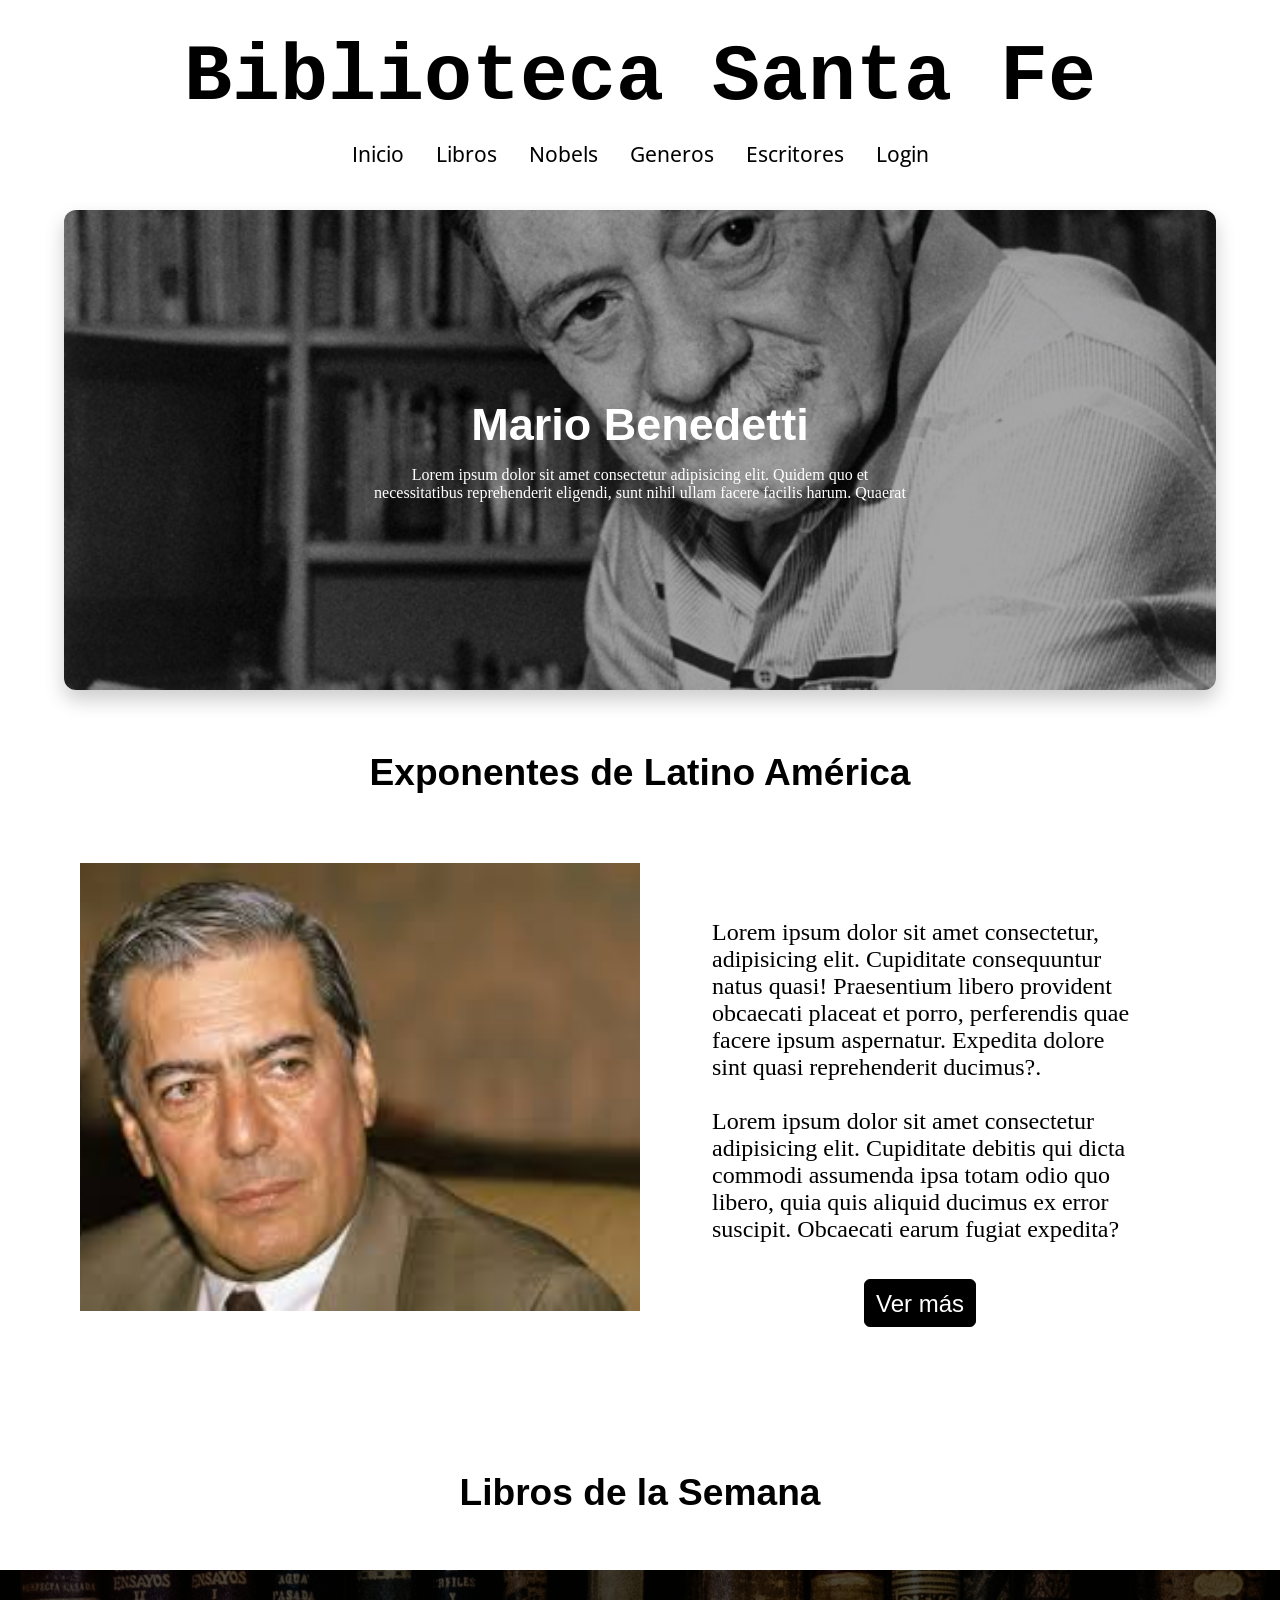
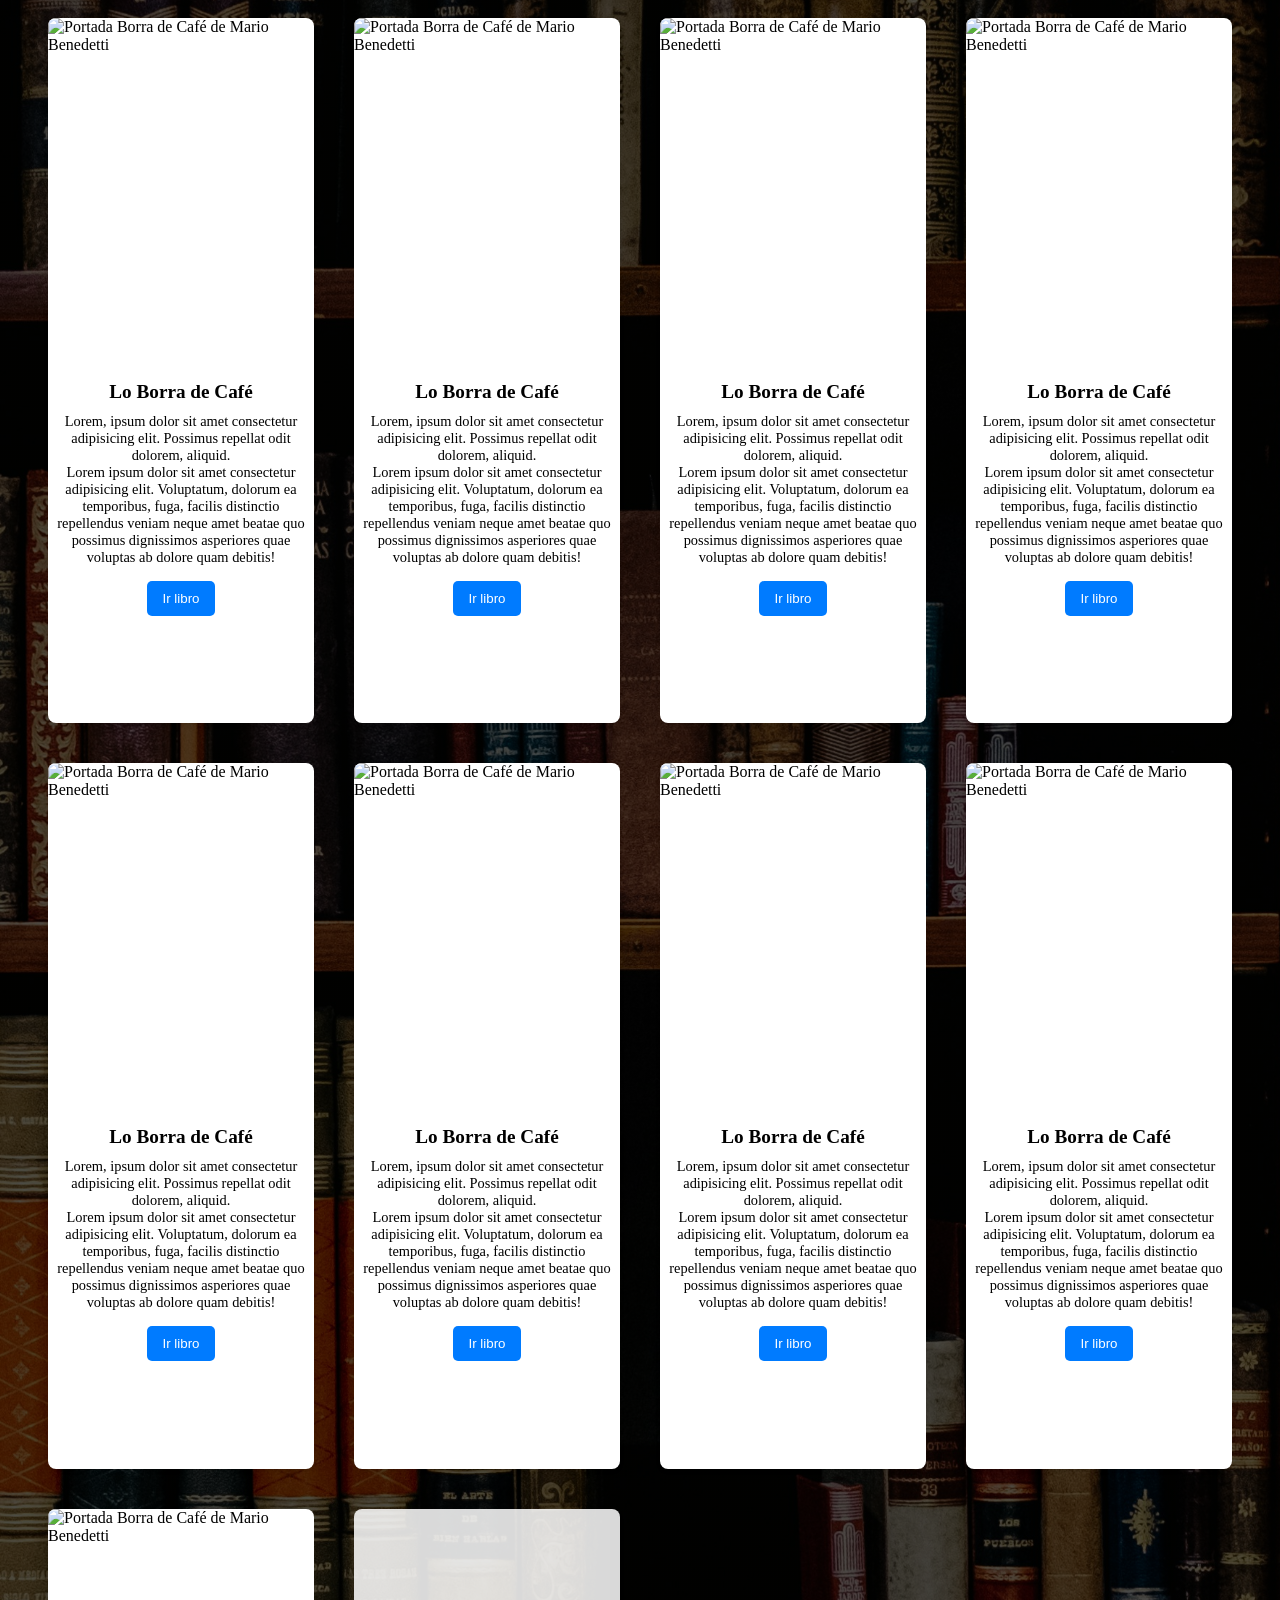
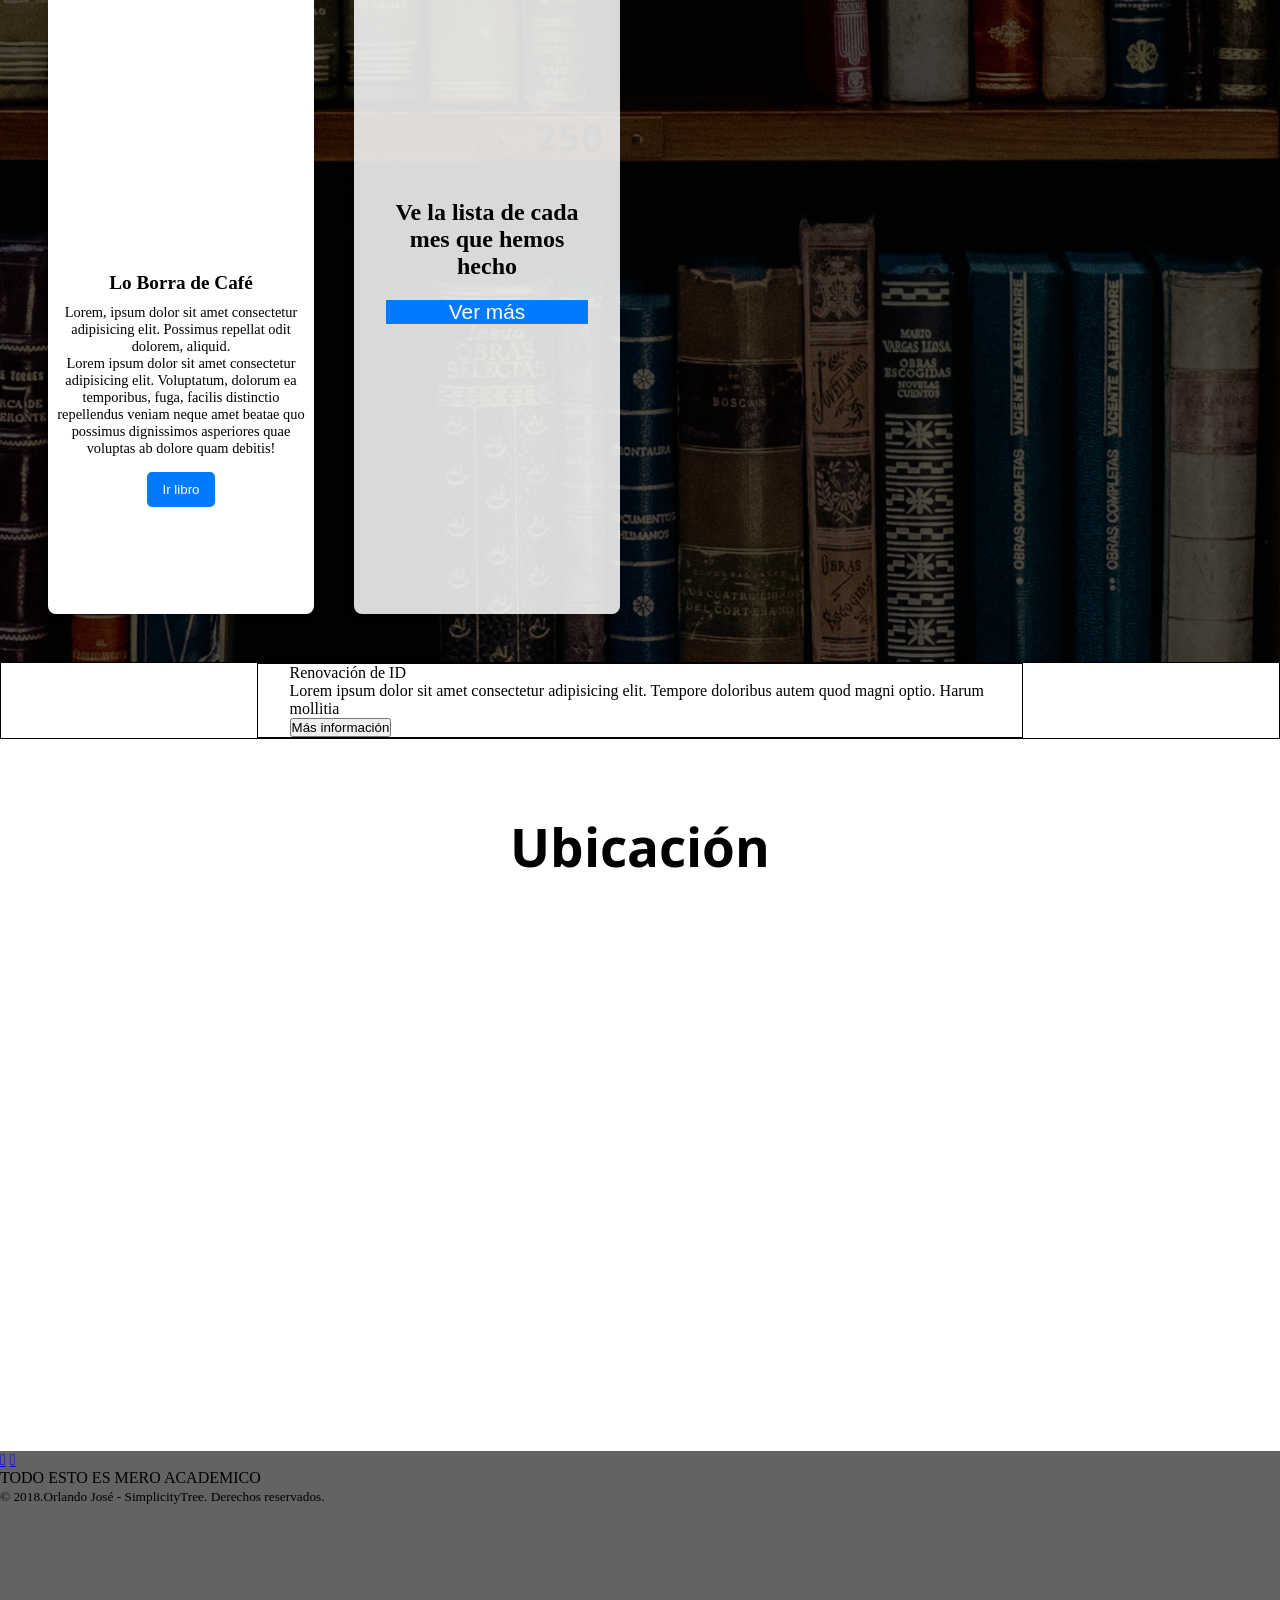
==== commit 84e105c0: "Add Font Awesome icons and update footer content in index.html" ====
--- a/frontend/index.html
+++ b/frontend/index.html
@@ -20,6 +20,15 @@
       href="https://fonts.googleapis.com/css2?family=Courgette&family=Courier+Prime:ital,wght@0,400;0,700;1,400;1,700&family=EB+Garamond:ital,wght@0,400..800;1,400..800&family=Fira+Sans:ital,wght@0,100;0,200;0,300;0,400;0,500;0,600;0,700;0,800;0,900;1,100;1,200;1,300;1,400;1,500;1,600;1,700;1,800;1,900&family=Lato:ital,wght@0,100;0,300;0,400;0,700;0,900;1,100;1,300;1,400;1,700;1,900&family=Open+Sans:ital,wght@0,300..800;1,300..800&family=Roboto:ital,wght@0,100..900;1,100..900&display=swap"
       rel="stylesheet"
     />
+    
+
+    <!--- FONT AWESOME --->
+    <link
+      rel="stylesheet"
+      href="https://cdnjs.cloudflare.com/ajax/libs/font-awesome/5.15.4/css/all.min.css"
+    />
+
+
 
     <title>Escritores</title>
     <link href="styles/styles.css" rel="stylesheet" />
@@ -349,25 +358,13 @@
       <!--Seccion Cuarta ---->
 
       <section>
-        <div id="tituloCuartoBox">
-          <h2>Renovación de Credencial</h2>
-        </div>
+       
         <div id="renovacionID">
-          <div id="box-id-img">
-            <img src="./img/identificacionID.svg" alt="Identificación falsa, solo uso ilustrativo." />
-          </div>
           <div id="box-info">
+            <p id="tituloID">Renovación de ID</p>
             <p>
-              Lorem, ipsum dolor sit amet consectetur adipisicing elit. Earum at
-              reprehenderit totam unde enim quo deleniti quibusdam cupiditate.
-              Culpa inventore repellendus aliquam! Nemo dignissimos perspiciatis
-              illo commodi quos ab rem.
-            </p>
-            <ul>
-              <li>Lorem ipsum dolor sit amet consectetur adipisicing elit.</li>
-              <li>Lorem ipsum dolor sit amet consectetur adipisicing elit.</li>
-              <li>Lorem ipsum dolor sit amet consectetur adipisicing elit.</li>
-            </ul>
+                  Lorem ipsum dolor sit amet consectetur adipisicing elit. Tempore doloribus autem quod magni optio. Harum mollitia
+            </p>  
             <button type="">Más información</button>
           </div>
         </div>
@@ -378,24 +375,42 @@
       <section id="sectionMap">
         <div id="mapa">
           <h3 id="tituloUbicacion">Ubicación</h3>
-          <iframe
+          <div id="mapa-box">
+            <iframe
             src="https://www.google.com/maps/embed?pb=!1m18!1m12!1m3!1d3596.037315525782!2d-100.31170392584607!3d25.67005771238817!2m3!1f0!2f0!3f0!3m2!1i1024!2i768!4f13.1!3m3!1m2!1s0x8662be2bf3488f25%3A0x1f532ec93c5af1cb!2sBiblioteca%20Central%20Del%20Estado%20Fray%20Servando%20Teresa%20De%20Mier!5e0!3m2!1ses-419!2smx!4v1776066896287!5m2!1ses-419!2smx"
-            width="600"
-            height="450"
             style="border: 0"
             allowfullscreen
             loading="lazy"
             referrerpolicy="no-referrer-when-downgrade"
-          ></iframe>
+            ></iframe>
+          </div>
         </div>
       </section>
     </article>
 
+
     <footer>
-      <p>Toda esta información son con fines educativos.</p>
+      <div id="pieDePagina">
+        <a href="https://facebook.com/" target="_blank"
+          ><i class="fa-brands fa-square-facebook"></i></a>
+        <a href="https://instagram.com" target="_blank"
+          ><i class="fa-brands fa-instagram"></i
+        ></a>
+        <a href="#" target="_blank"><i class="fa-brands fa-pinterest"></i></a>
+      </div>
+      <p>TODO ESTO ES MERO ACADEMICO</p>
+      <div id="copyright">
+        <small>
+          &copy 2018.Orlando José - SimplicityTree. Derechos reservados.
+        </small>
+      </div>
     </footer>
 
     <script src="../frontend/JavaScript/script.js">
     </script>
+        <script
+      src="https://kit.fontawesome.com/45119ecb24.js"
+      crossorigin="anonymous"
+    ></script>
   </body>
 </html>
--- a/frontend/styles/styles.css
+++ b/frontend/styles/styles.css
@@ -427,6 +427,39 @@
   cursor: pointer;
 }
 
+/*Renovación de Credencial*/
+
+#tituloCuartoBox {
+  margin: 2.2rem 0;
+}
+
+#renovacionID {
+  width: 100%;
+  height: auto;
+  border: 1px solid black;
+  display: flex;
+  justify-content: center;
+  align-items: center;
+}
+
+#box-id-img {
+  border: 1px solid red;
+  width: 40%;
+  height: 100%;
+}
+
+#box-img-id img {
+  width: 100%;
+  height: 100%;
+}
+
+#box-info {
+  border: 1px solid black;
+  width: 60%;
+  height: 100%;
+  padding: 0 2rem;
+}
+
 /******** DISEÑO LIBROS PÁGINA  SECTION***************/
 
 #libros-section {
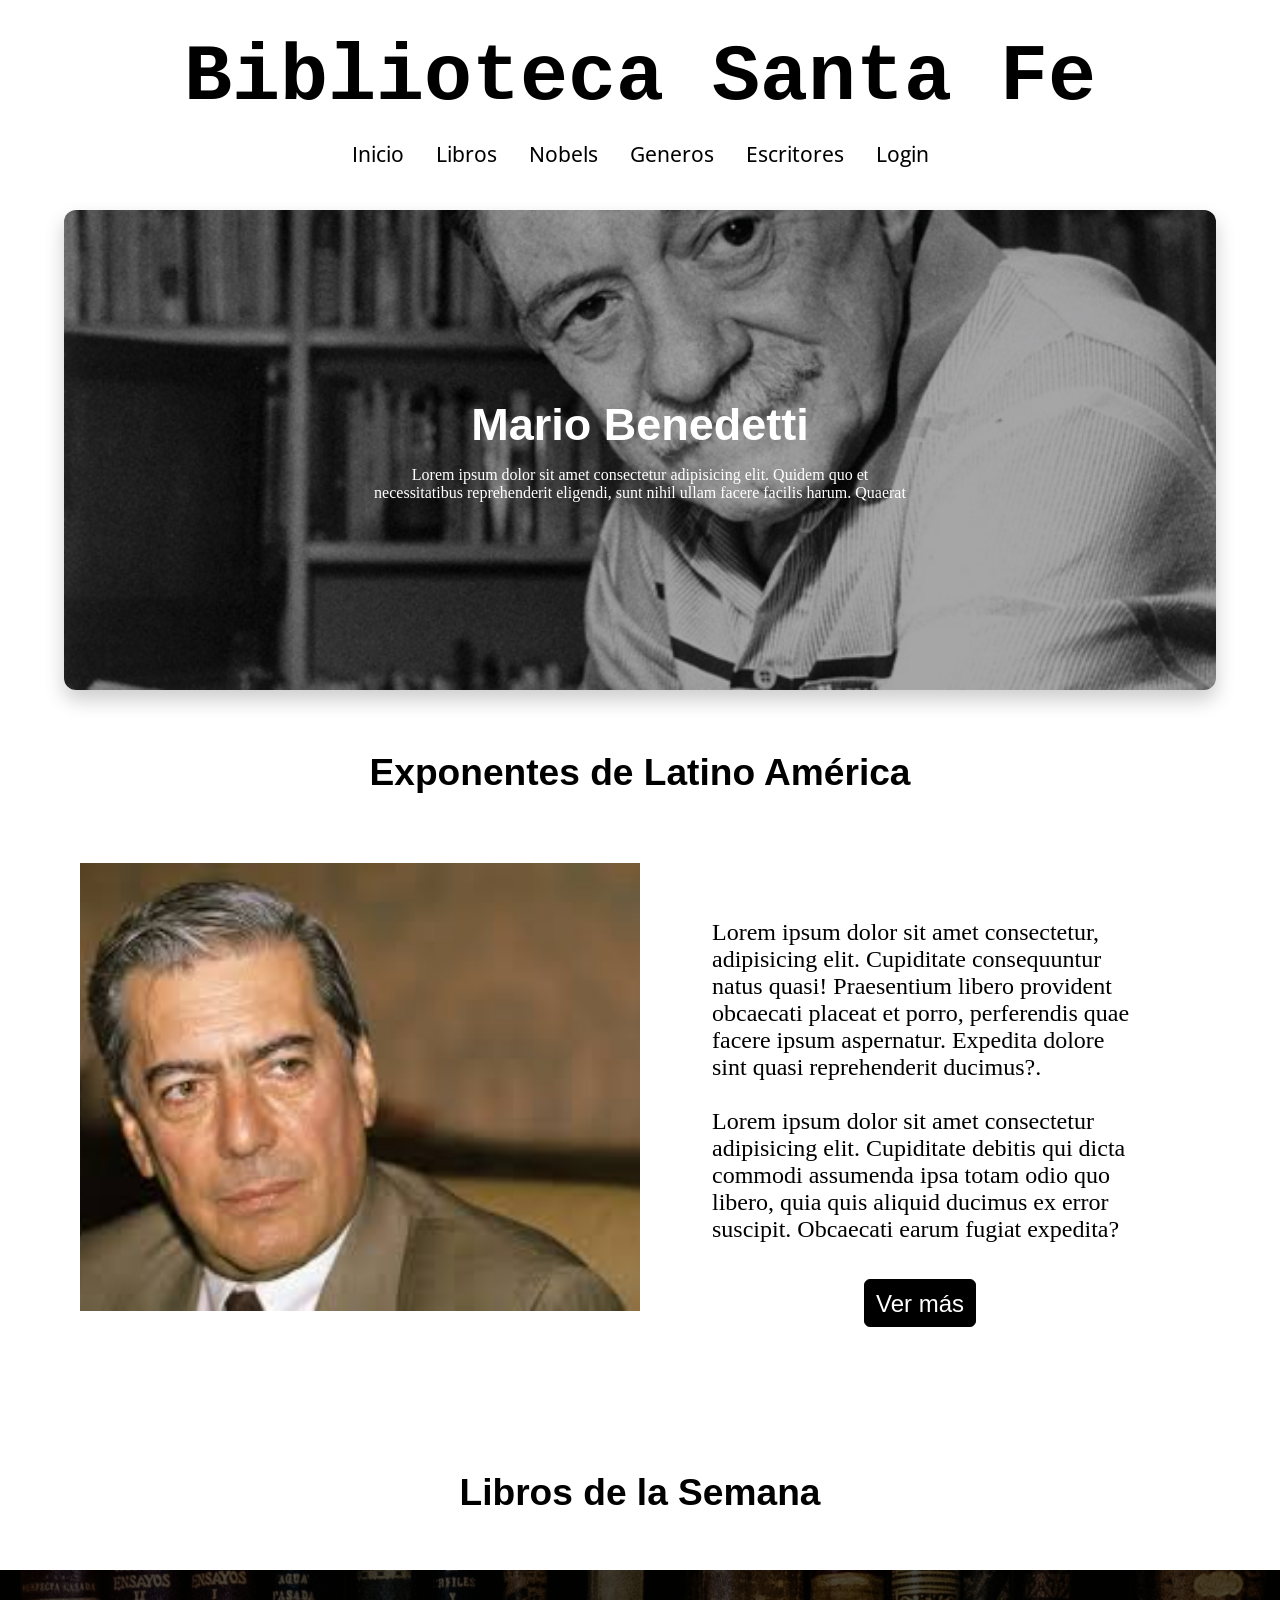
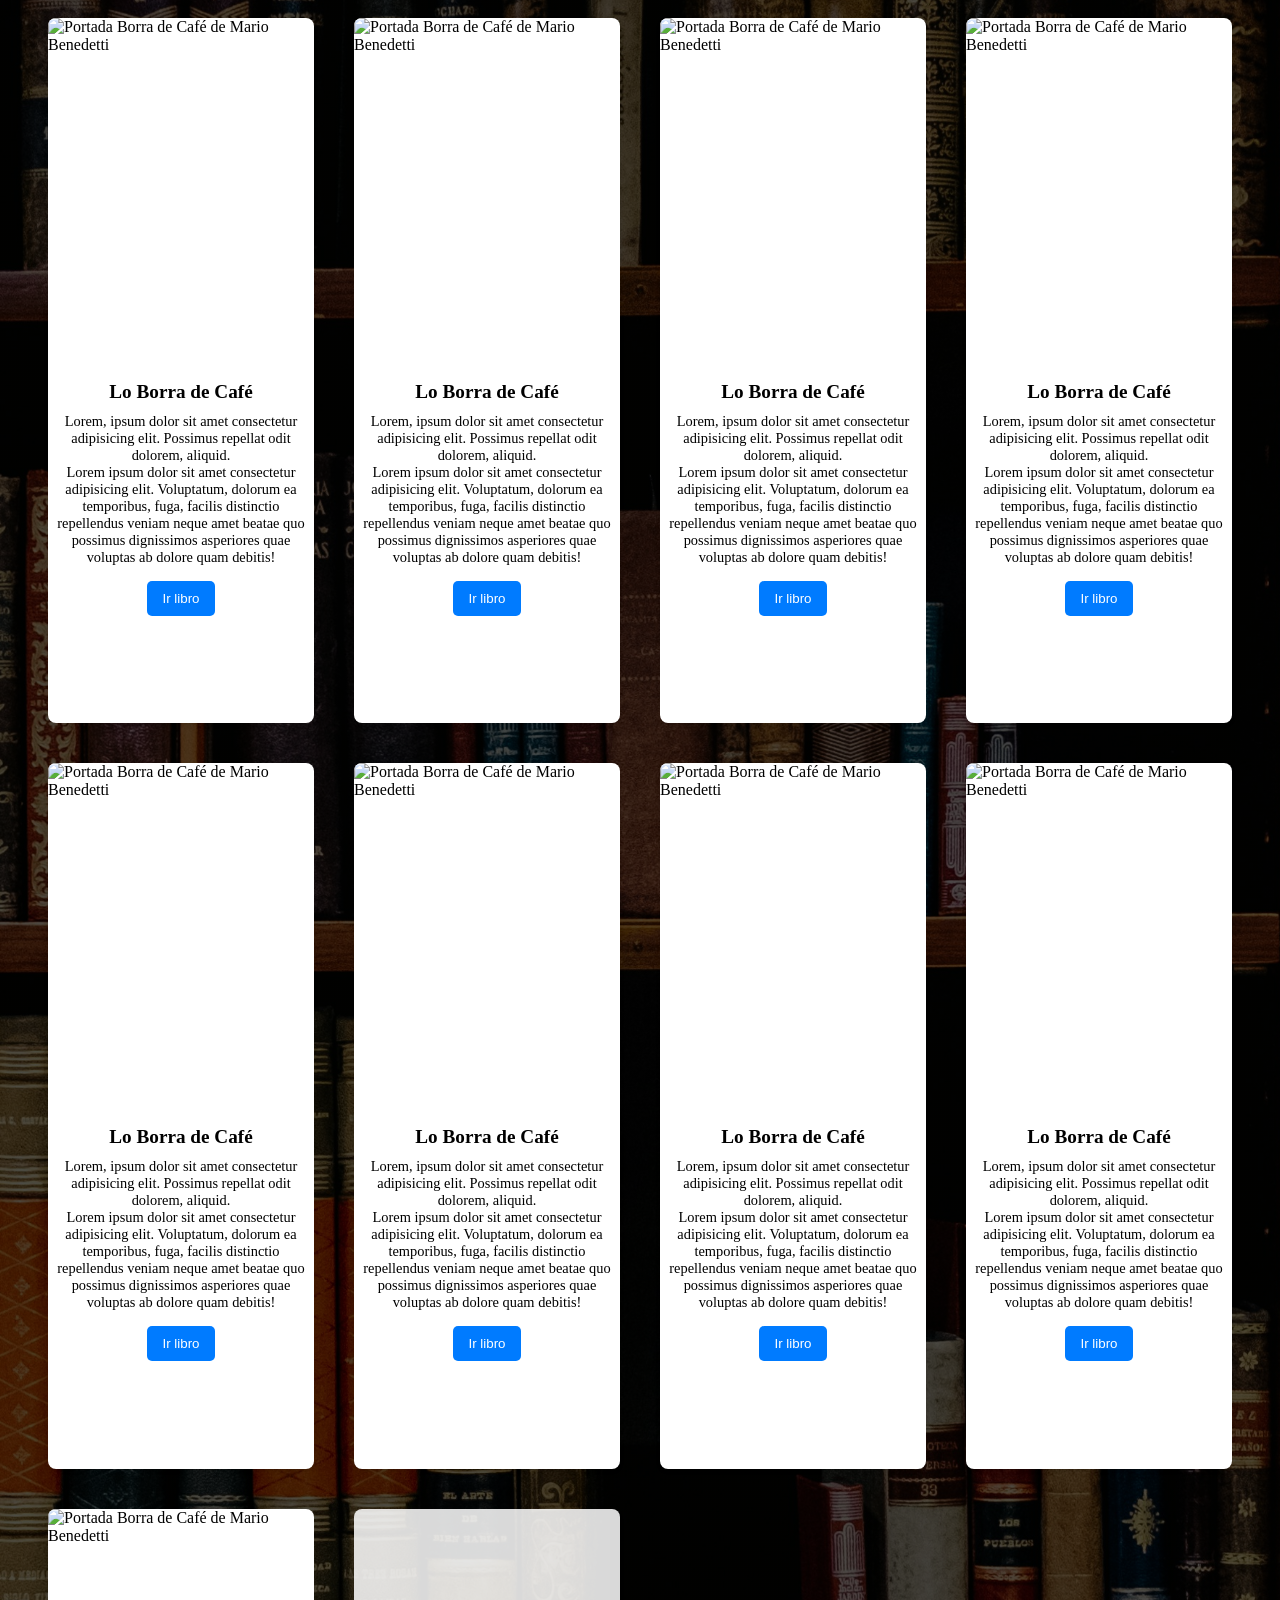
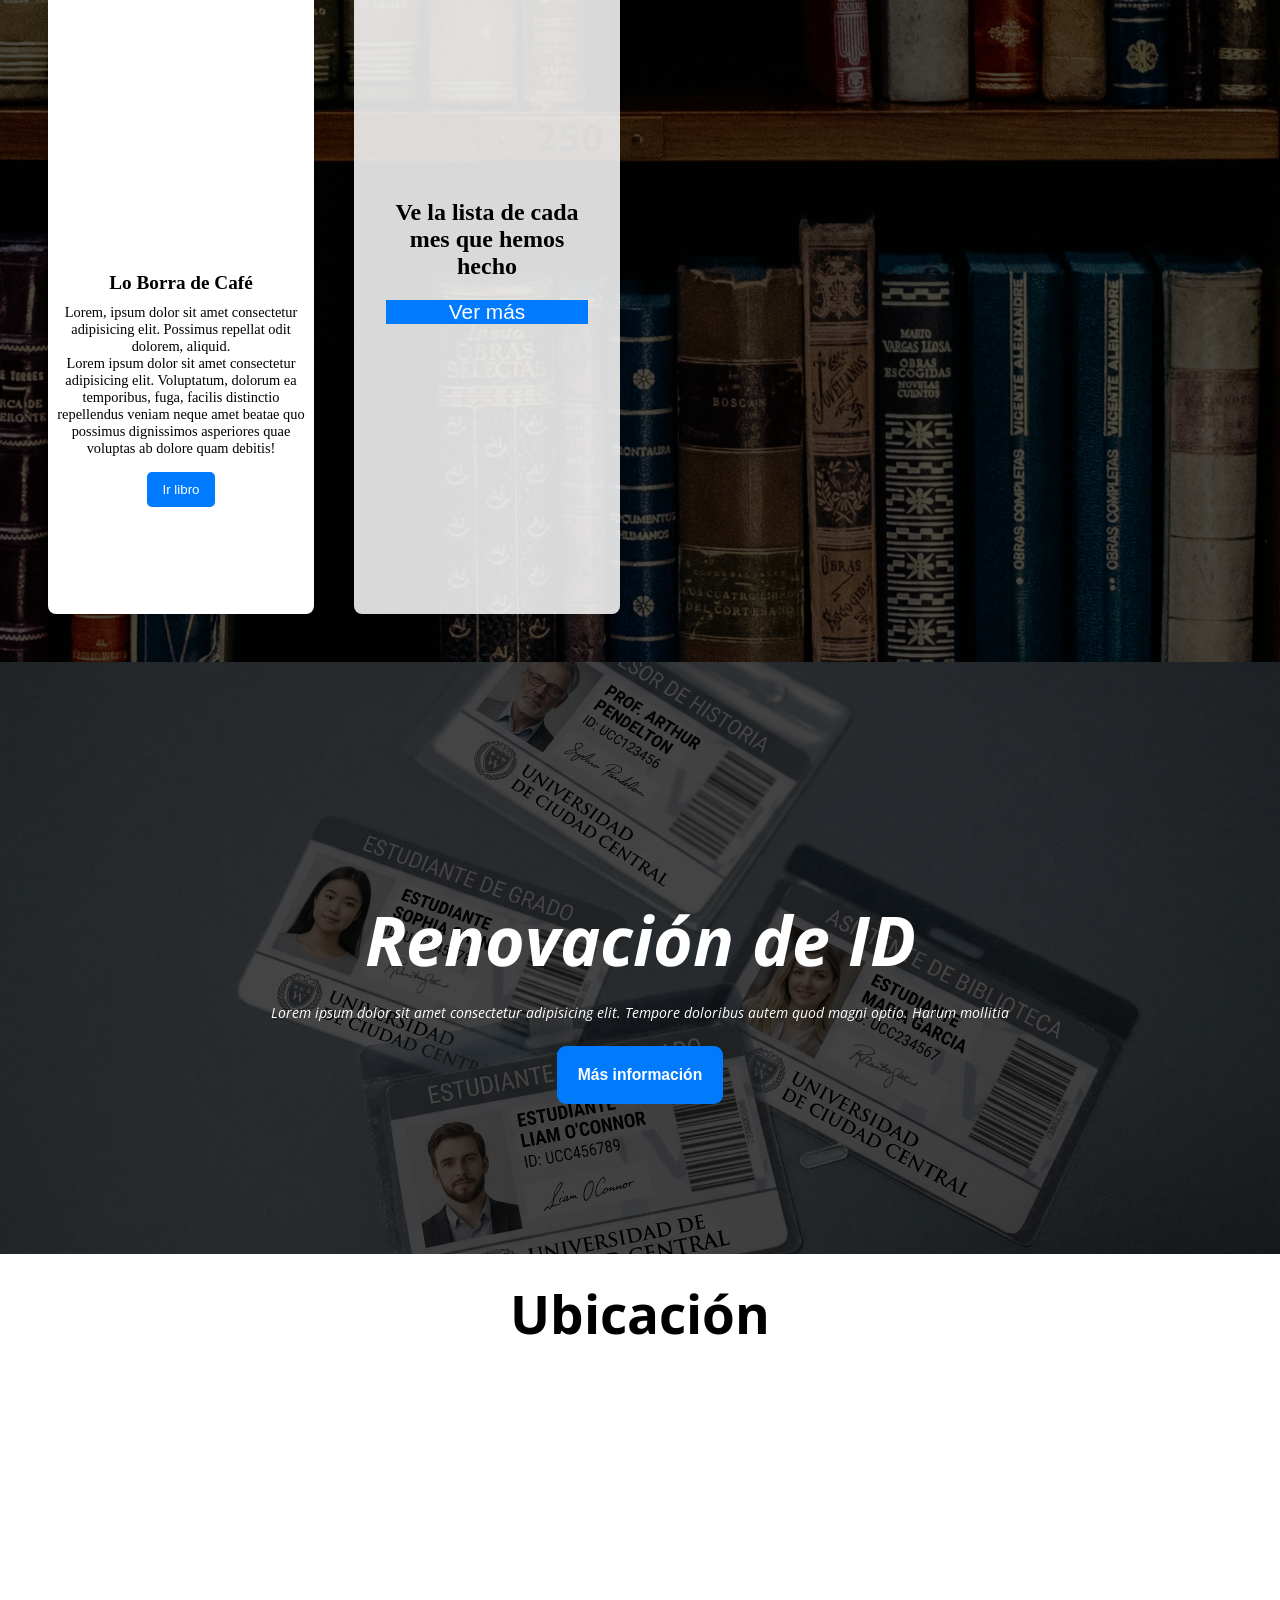
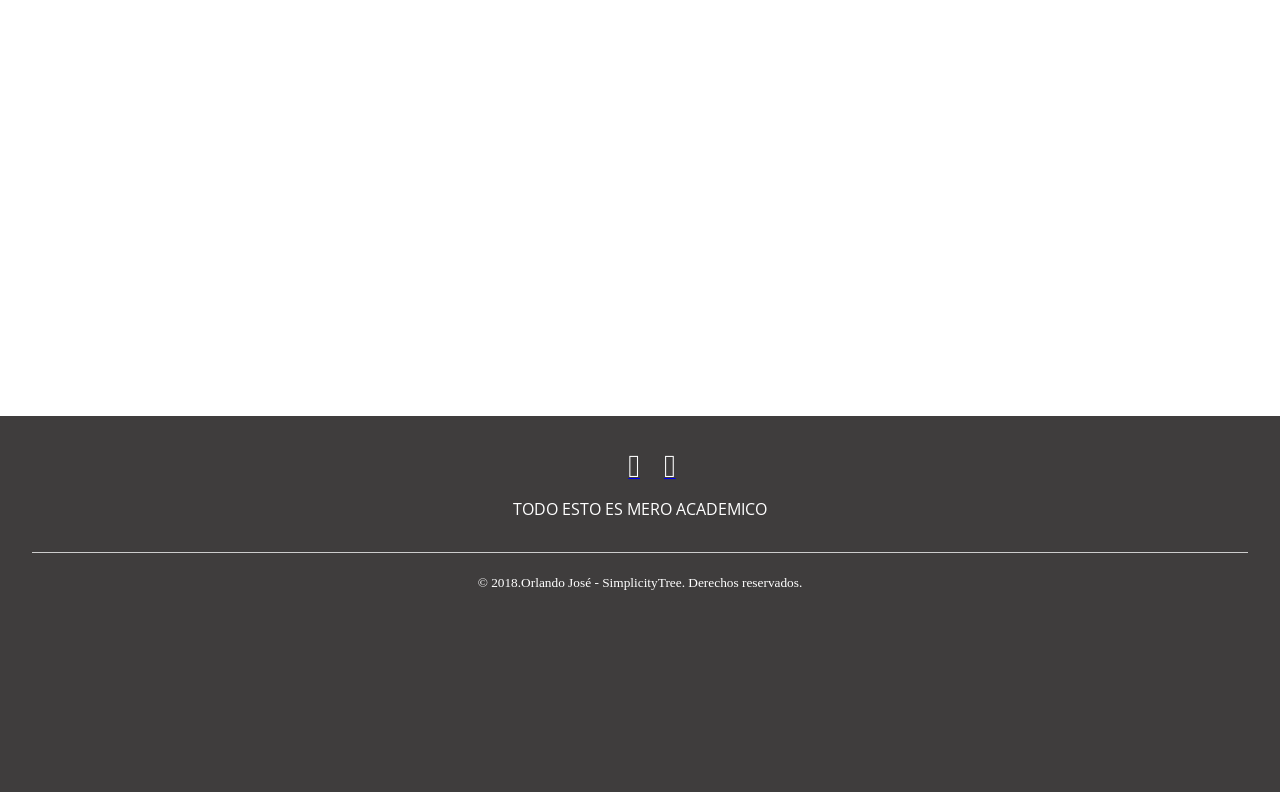
==== commit c7c019f5: "Fix link to Nobel prize page in navigation menu" ====
--- a/frontend/index.html
+++ b/frontend/index.html
@@ -44,7 +44,7 @@
           <ul>
             <li><a href="index.html">Inicio</a></li>
             <li><a href="libros.html">Libros</a></li>
-            <li><a href="premiosNobel.html">Nobels</a></li>
+            <li><a href="premioNobel.html">Nobels</a></li>
             <li><a href="generos.html">Generos</a></li>
             <li><a href="escritores.html">Escritores</a></li>
             <li><a href="administradores.html">Login</a></li>
--- a/frontend/styles/styles.css
+++ b/frontend/styles/styles.css
@@ -4,6 +4,20 @@
   padding: 0;
 }
 
+/***-----Clase universal para animación de Scroll -----*/
+.scroll-suave {
+  opacity: 0;
+  transform: translateY(30px);
+  transition:
+    opacity 0.6s ease,
+    transform 0.6s ease;
+}
+
+.scroll-suave.visible {
+  opacity: 1;
+  transform: translateY(0);
+}
+
 /*Estilos generales */
 
 h2 {
@@ -11,44 +25,6 @@
   font-family: "Opens Sans", sans-serif;
   font-weight: 600;
   text-align: center;
-}
-
-.carta-libro {
-  opacity: 0;
-  transfom: translate(30px);
-  transition:
-    opacity 0.6s ease,
-    transform 0.6s ease;
-}
-
-.carta-libro.visible {
-  opacity: 1;
-  transform: translateY(0);
-}
-
-/*Section del mapa*/
-
-#sectionMap {
-  width: 100%;
-  height: auto;
-}
-
-#sectionMap #mapa {
-  width: 100%;
-  margin-top: 4.5em;
-  height: 40em;
-}
-
-#sectionMap #mapa iframe {
-  width: 100%;
-  height: 100%;
-}
-
-#tituloUbicacion {
-  text-align: center;
-  font-size: 3.3rem;
-  font-family: "Open Sans";
-  margin-bottom: 0.5em;
 }
 
 footer {
@@ -125,6 +101,13 @@
 #boxMenu ul li a:hover::after {
   width: 100%;
   color: blue;
+}
+
+#tituloUbicacion {
+  text-align: center;
+  font-size: 3.3rem;
+  font-family: "Open Sans";
+  margin-bottom: 0.5em;
 }
 
 /*----------------------- Diseño general ---------- */
@@ -429,44 +412,122 @@
 
 /*Renovación de Credencial*/
 
-#tituloCuartoBox {
-  margin: 2.2rem 0;
-}
-
 #renovacionID {
-  width: 100%;
-  height: auto;
-  border: 1px solid black;
-  display: flex;
-  justify-content: center;
+  /* margin-top: 2.3rem; */
+  width: 100%;
+  height: 37em;
+  background-image:
+    linear-gradient(rgba(0, 0, 0, 0.7), rgba(0, 0, 0, 0.7)),
+    url("../img/identificacionID.png");
+  background-position: center center;
+  background-repeat: no-repeat;
+  background-size: cover;
+  display: flex;
+  justify-content: center;
+  flex-direction: column;
   align-items: center;
 }
 
-#box-id-img {
-  border: 1px solid red;
-  width: 40%;
+#box-info {
+  /* border: 1px solid white; */
+  display: flex;
+  justify-content: center;
+  flex-direction: column;
+  align-items: center;
+}
+
+#box-info #tituloID {
+  font-size: 4.24em;
+  font-family: "Open Sans";
+  font-style: italic;
+  font-weight: bold;
+  /* text-align: center; */
+}
+
+#box-info p {
+  color: #ffff;
+  font-family: "Open Sans";
+  font-size: 0.9rem;
+  font-style: italic;
+  padding: 0 2.3rem;
+  margin-top: 1.2em;
+}
+
+#box-info button {
+  border: none;
+  background: #007bff;
+  margin-top: 1.5em;
+  padding: 1.3em;
+  border-radius: 9px;
+  font-size: 0.98em;
+  font-weight: bold;
+  color: white;
+}
+
+#box-info button:hover {
+  background-color: #003269;
+}
+
+/*Mapa Seccion */
+
+#sectionMap {
+  width: 100%;
+}
+
+#sectionMap #mapa {
+  width: 100%;
+  margin-top: 1.5em;
+}
+
+#mapa-box {
+  width: 100%;
+  height: 40em;
+}
+
+#mapa-box iframe {
+  width: 100%;
   height: 100%;
 }
 
-#box-img-id img {
-  width: 100%;
-  height: 100%;
-}
-
-#box-info {
-  border: 1px solid black;
-  width: 60%;
-  height: 100%;
-  padding: 0 2rem;
-}
+/*Seccion Pie de Página*/
+
+footer {
+  background-color: #3f3d3d;
+  width: 100%;
+  padding: 2em;
+}
+
+#pieDePagina {
+  display: flex;
+  justify-content: center;
+  gap: 1.5em;
+  color: white;
+}
+
+#pieDePagina a i {
+  color: white;
+  font-size: 2em;
+}
+
+footer p {
+  text-align: center;
+  margin-top: 0.8em;
+  color: white;
+  font-family: "Open Sans";
+}
+
+#copyright {
+  width: 100%;
+  text-align: center;
+  margin: 2em 0;
+  padding-top: 20px;
+  border-top: 1px solid #ccc;
+  color: white;
+}
+
+/*** -----------------     DISEÑO libro.html --------------------*/
 
 /******** DISEÑO LIBROS PÁGINA  SECTION***************/
-
-#libros-section {
-  width: 100%;
-  /* border: 1px solid black; */
-  margin-top: 4.5em;
-}
 
 .carta-libro {
   display: flex;
@@ -491,7 +552,7 @@
 }
 
 .box-info-libroSection .titulo {
-  font-size: 6rem;
+  font-size: 3rem;
   font-family: "Open Sans";
   font-style: italic;
   font-weight: bold;
@@ -505,20 +566,24 @@
 }
 
 .box-info-libroSection .autor {
-  font-size: 3.3rem;
+  font-size: 2rem;
   font-weight: 400;
   font-family: "Open Sans";
 }
 
 .box-info-libroSection .sinopsis {
-  margin-top: 1.2rem;
+  margin-top: 0.87rem;
   font-size: 1.8em;
 }
 
 .box-info-libroSection .genero {
   font-size: 1.8rem;
+  font-weight: bold;
+  font-style: italic;
 }
 
 .box-info-libroSection .anio {
   font-size: 1.8rem;
-}
+  font-weight: bold;
+  font-style: italic;
+}
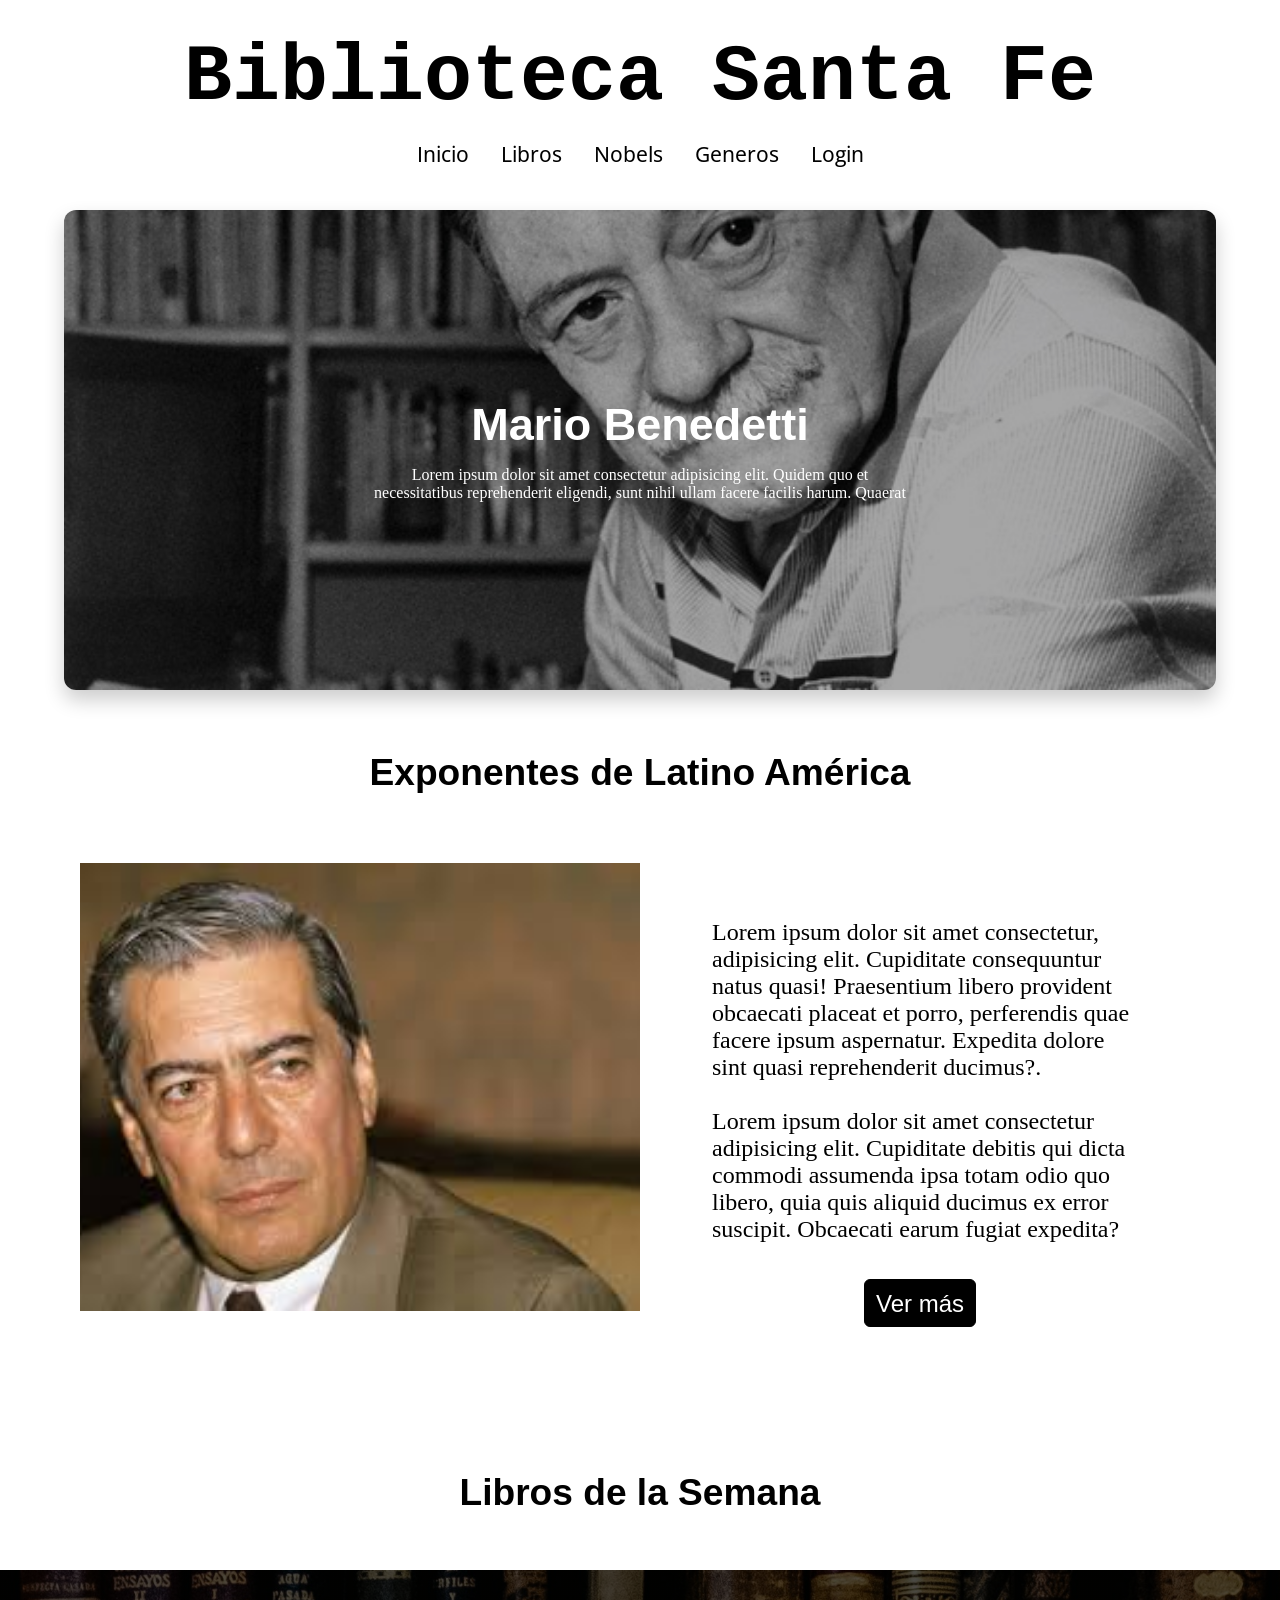
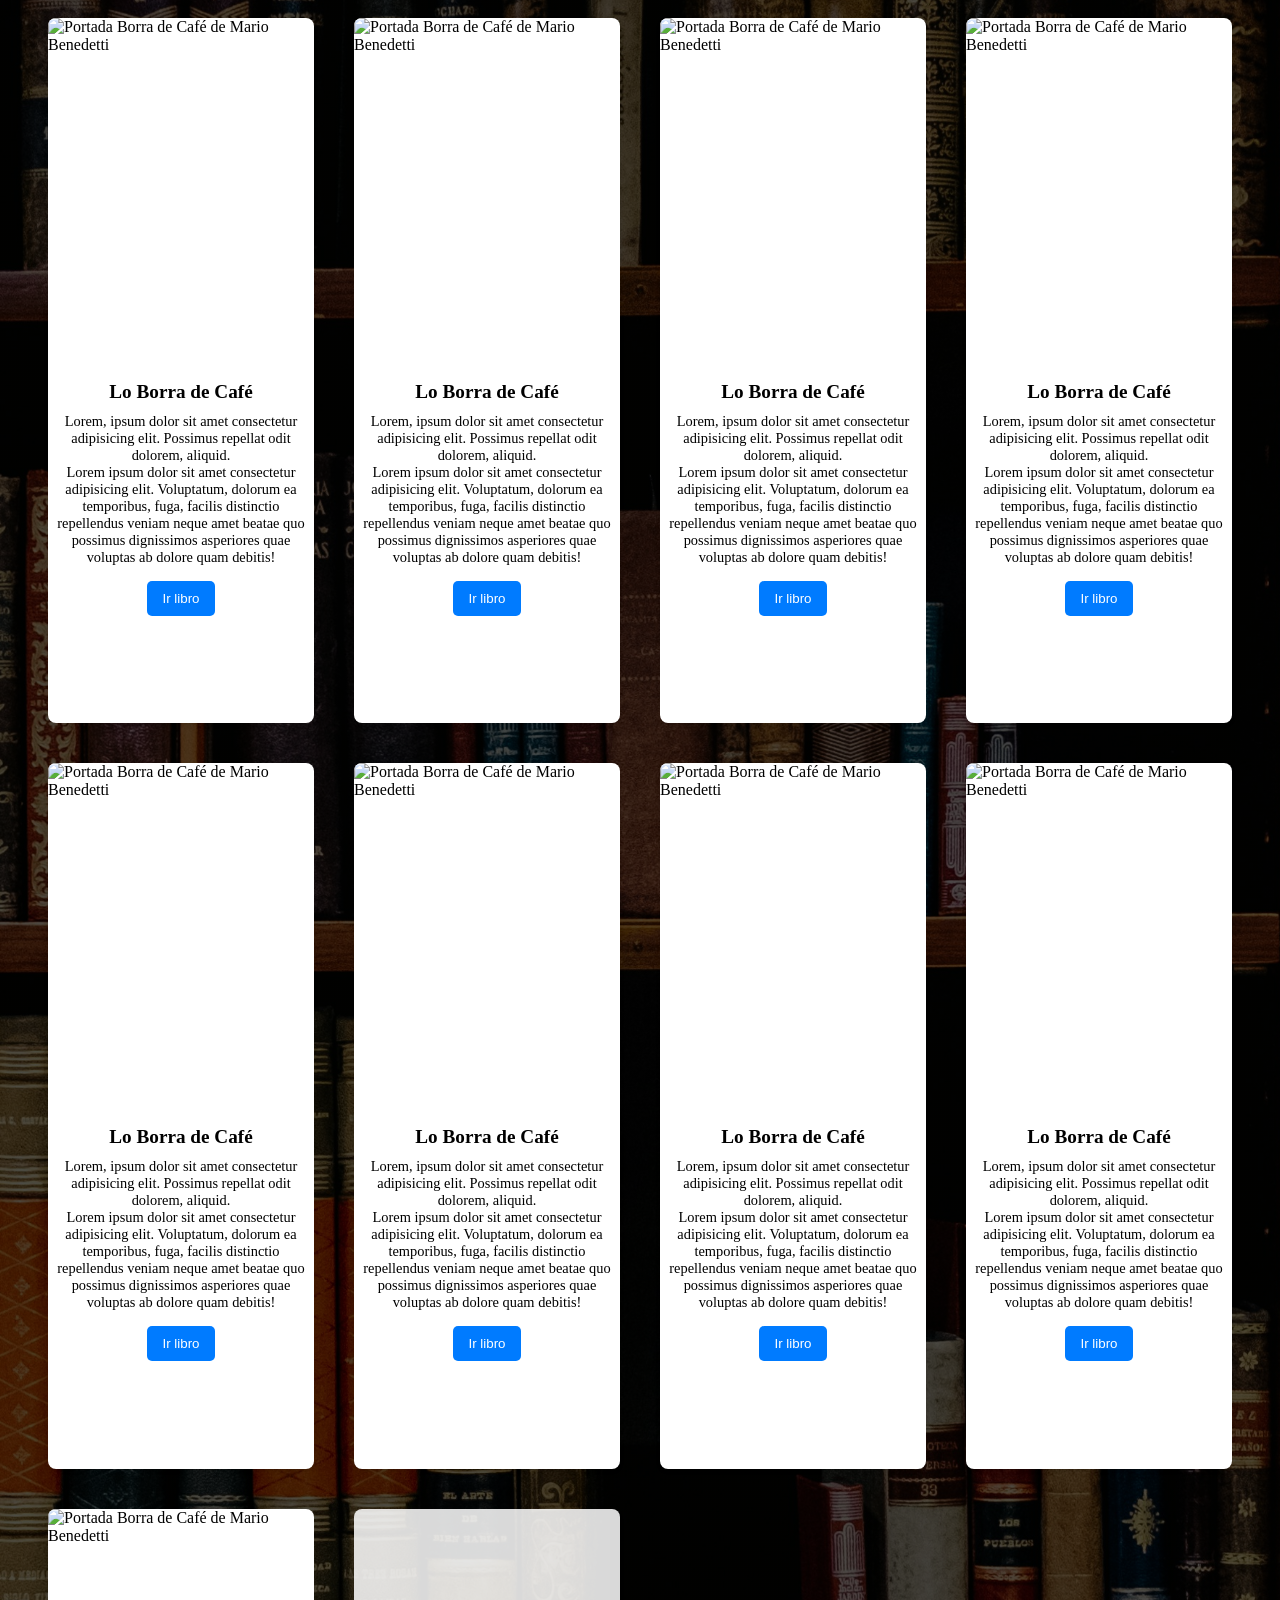
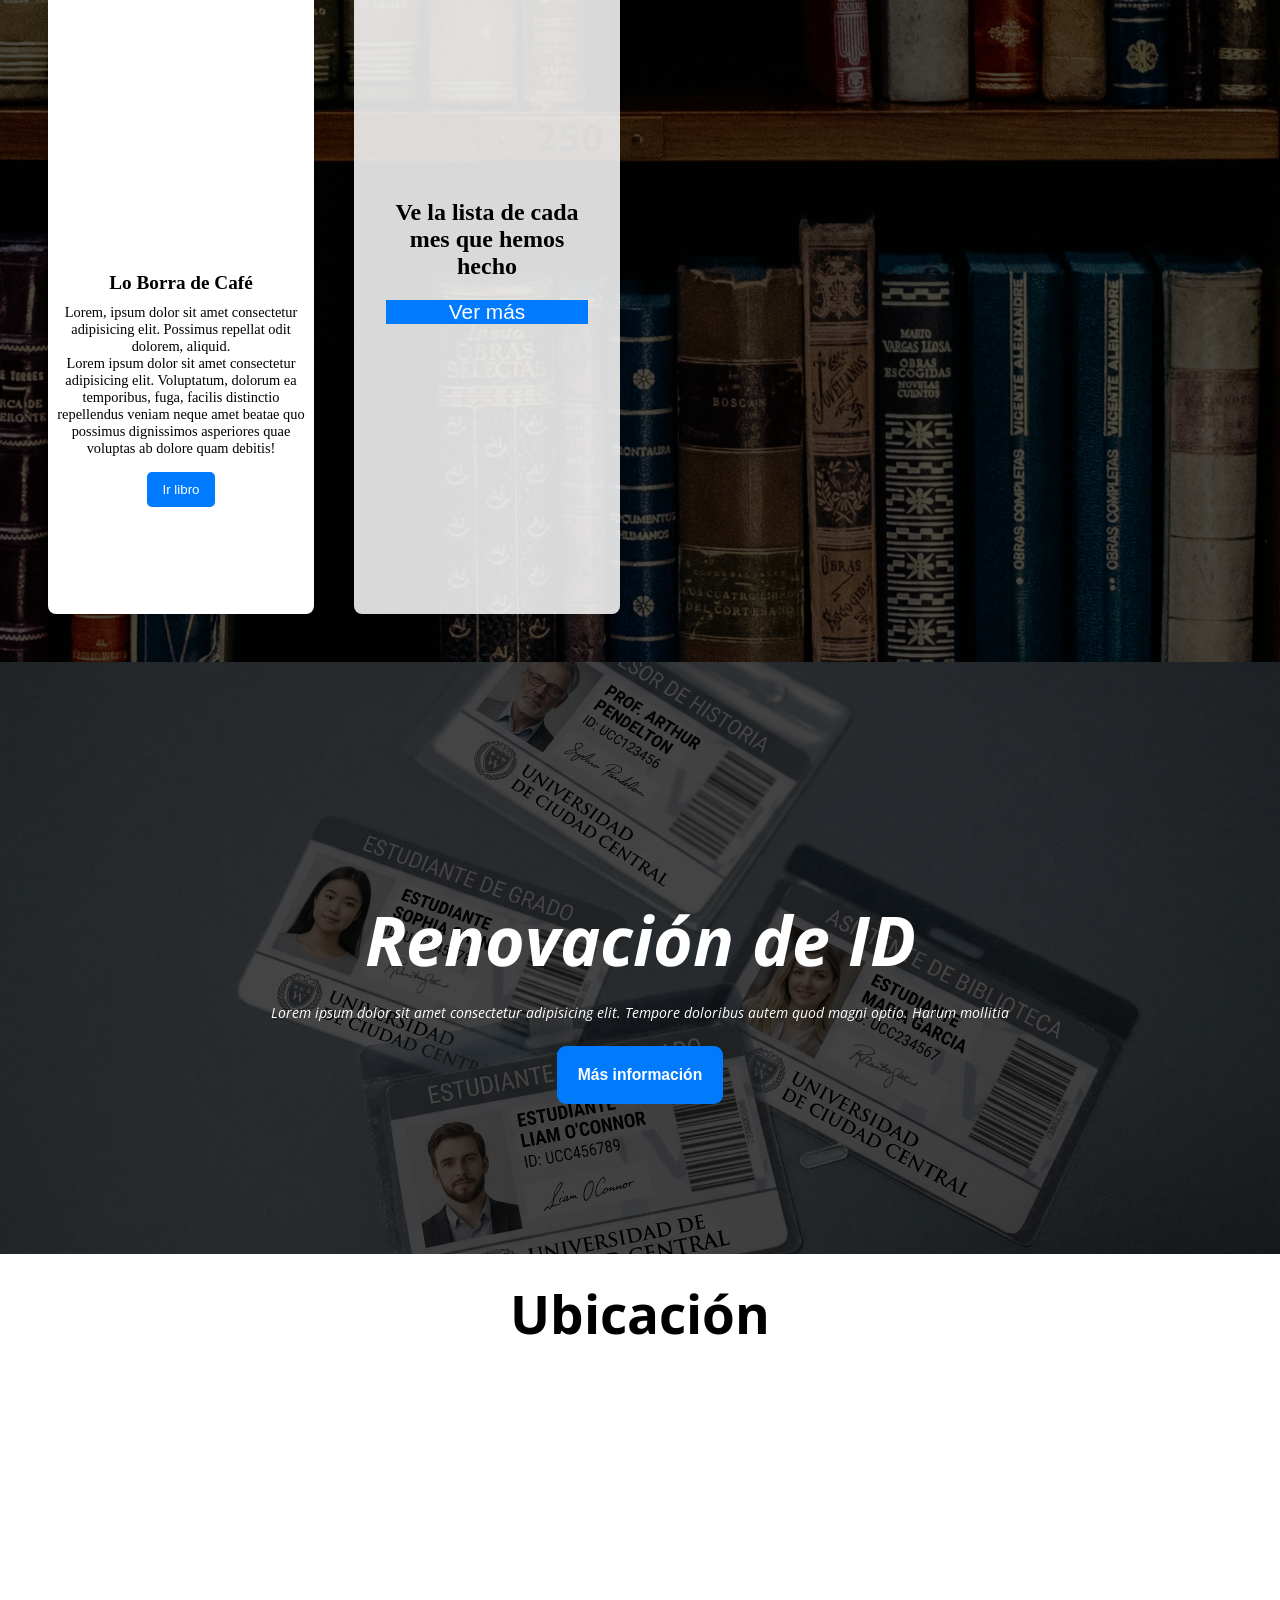
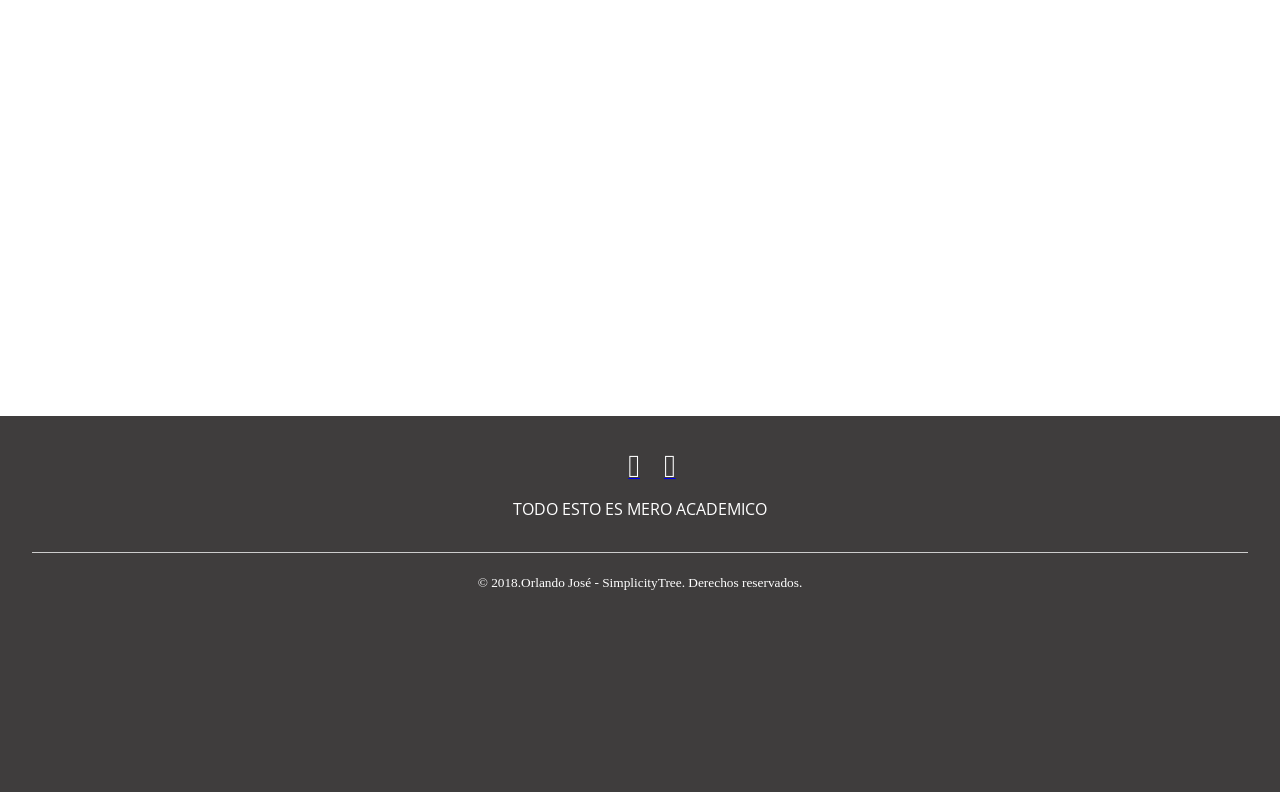
==== commit b9fa9623: "Remove link to escritores.html from index.html" ====
--- a/frontend/index.html
+++ b/frontend/index.html
@@ -46,7 +46,6 @@
             <li><a href="libros.html">Libros</a></li>
             <li><a href="premioNobel.html">Nobels</a></li>
             <li><a href="generos.html">Generos</a></li>
-            <li><a href="escritores.html">Escritores</a></li>
             <li><a href="administradores.html">Login</a></li>
           </ul>
         </div>
--- a/frontend/styles/styles.css
+++ b/frontend/styles/styles.css
@@ -587,3 +587,159 @@
   font-weight: bold;
   font-style: italic;
 }
+
+/*-------------DISEÑO PREMIOS NOBEL ----------------*/
+/*------Archivo premioNobel.html------*/
+/* ------------- DISEÑO LIBROS (Renderizados por JS) ---------------- */
+
+#filtro-anio-nacionalidad {
+  width: 100%;
+  /* border: 1px solid black; */
+}
+
+#filtro-box {
+  width: 100%;
+  margin-top: 3.3em;
+  display: flex;
+  justify-content: center;
+  align-items: center;
+}
+
+#filtro-box label {
+  margin: 0 0.4em 0 0.82em;
+  font-size: 1.7em;
+  font-family: "Open Sans";
+}
+
+#filtro-box #nacionalidad {
+  height: 1.95em;
+}
+
+#filtro-box #campo-anio {
+  width: 9rem;
+  height: 1.95em;
+}
+
+#filtro-box button {
+  margin-left: 2.3em;
+  border: none;
+  padding: 0.7em;
+  border-radius: 9px;
+  background-color: #007bff;
+  color: #ffffff;
+  font-size: 0.87em;
+  font-family: "Open Sans";
+}
+
+button:hover {
+  background-color: #003269;
+  font-weight: bold;
+}
+
+#contenedor-nobels {
+  width: 100%;
+}
+
+.article-nobel {
+  margin-top: 5em;
+  display: flex;
+  justify-content: center;
+  flex-direction: column;
+  align-items: center;
+}
+
+.box-info-nobels {
+  /* border: 1px solid black; */
+  padding: 0 9em;
+}
+
+.box-info-nobels .nombre {
+  font-size: 3.2em;
+  font-style: italic;
+  font-family: "Open Sans";
+}
+
+.box-info-nobels ul {
+  list-style: none;
+}
+
+.box-info-nobels ul .motivo,
+.nacionalidad,
+.anio {
+  font-size: 1.8rem;
+  text-align: center;
+  margin: 1.2rem 0;
+  font-family: "Open Sans";
+}
+
+/****-------------DISEÑO GENERO LIBROS------------****/
+/********DISEÑO genero.html****/
+
+#genero-libros {
+  width: 13em;
+  height: 1.5em;
+  border-radius: 0.2em;
+}
+
+#genero-libros option {
+  font-size: 0.83rem;
+  text-align: center;
+}
+
+.button-genero-filtro {
+  border: none;
+}
+
+/* #genero-libros option:hover { */
+/*   background-color: #007bff; */
+/* } */
+
+#contenedor-generos-libro {
+  width: 100%;
+  display: grid;
+  grid-template-columns: repeat(auto-fill, minmax(300px, 1fr));
+  gap: 2.5em;
+  padding: 2.5em;
+  justify-content: center;
+}
+
+.titulo-genero-seleccionado {
+  width: 100%;
+  margin-top: 4.3em;
+  grid-column: 1 / -1; /* ocupa todo el ancho, no entra al grid */
+}
+
+.titulo-genero-seleccionado #genero-seleccionado {
+  text-align: center;
+  font-size: 2.3em;
+  font-family: "Open Sans";
+}
+
+.libro-box-genero {
+  width: 100%;
+  height: 33em;
+  display: flex;
+  flex-direction: column;
+  align-items: center;
+}
+
+.libro-box-genero .portada-genero {
+  width: 100%;
+  height: 80%;
+  object-fit: cover;
+}
+
+.titulo-genero-libros {
+  margin-top: 1em;
+  font-family: "Open Sans", sans-serif;
+  font-weight: bold;
+  font-size: 1.2rem;
+  text-align: center;
+}
+
+.libro-escrito-autor {
+  font-family: "Open Sans", sans-serif;
+  font-size: 1rem;
+  color: #555;
+  text-align: center;
+}
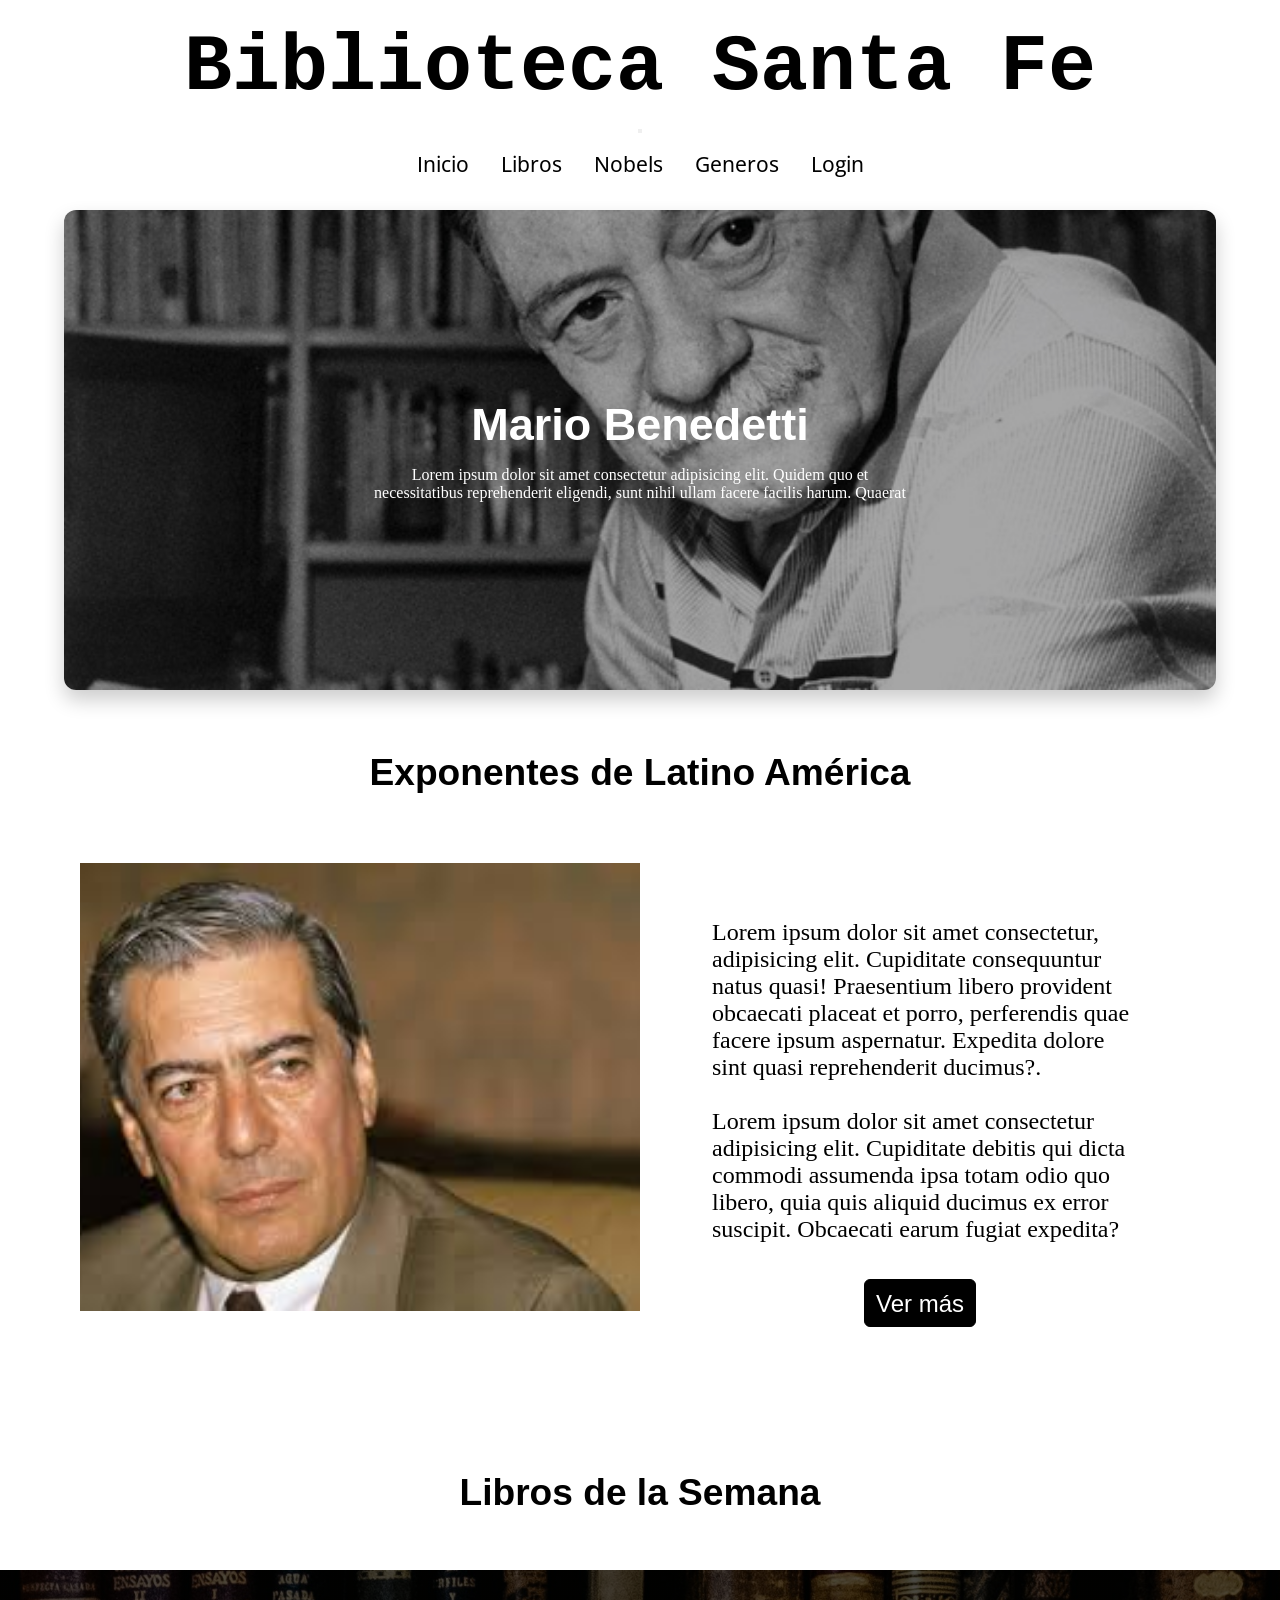
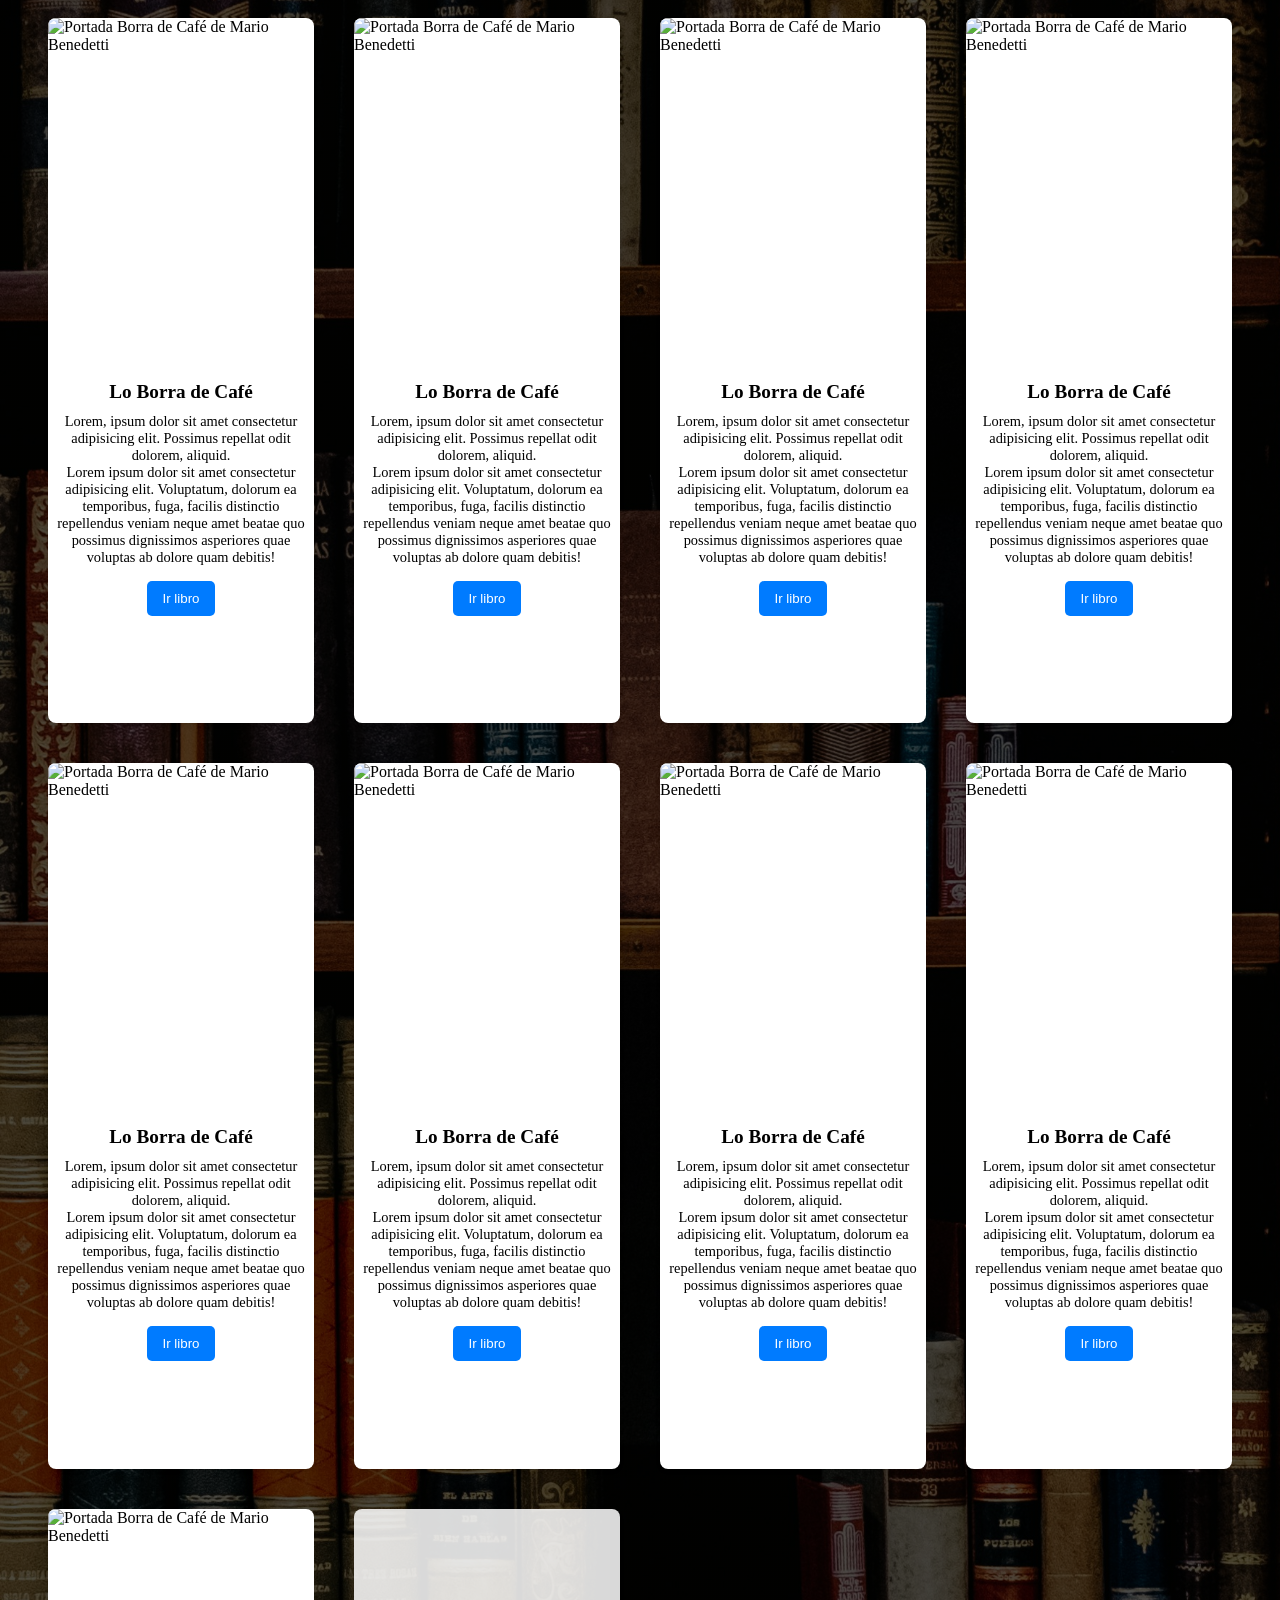
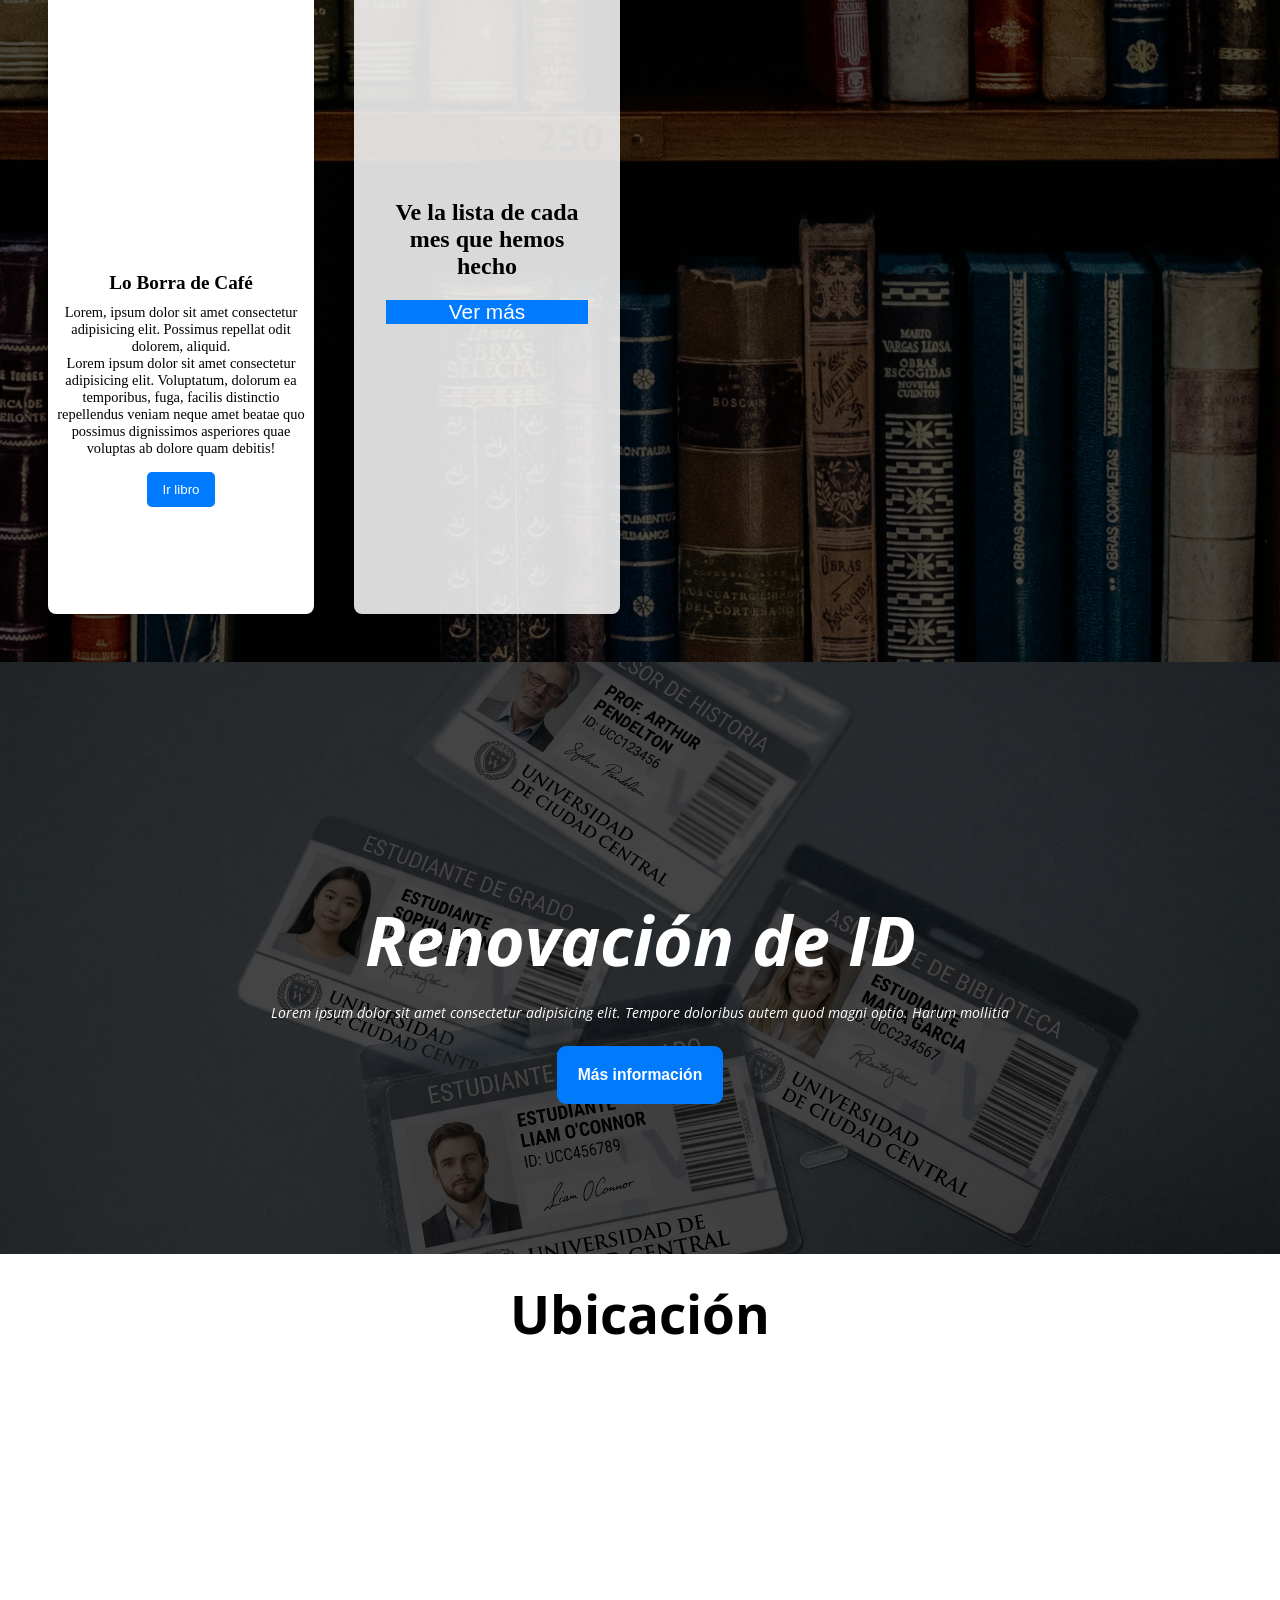
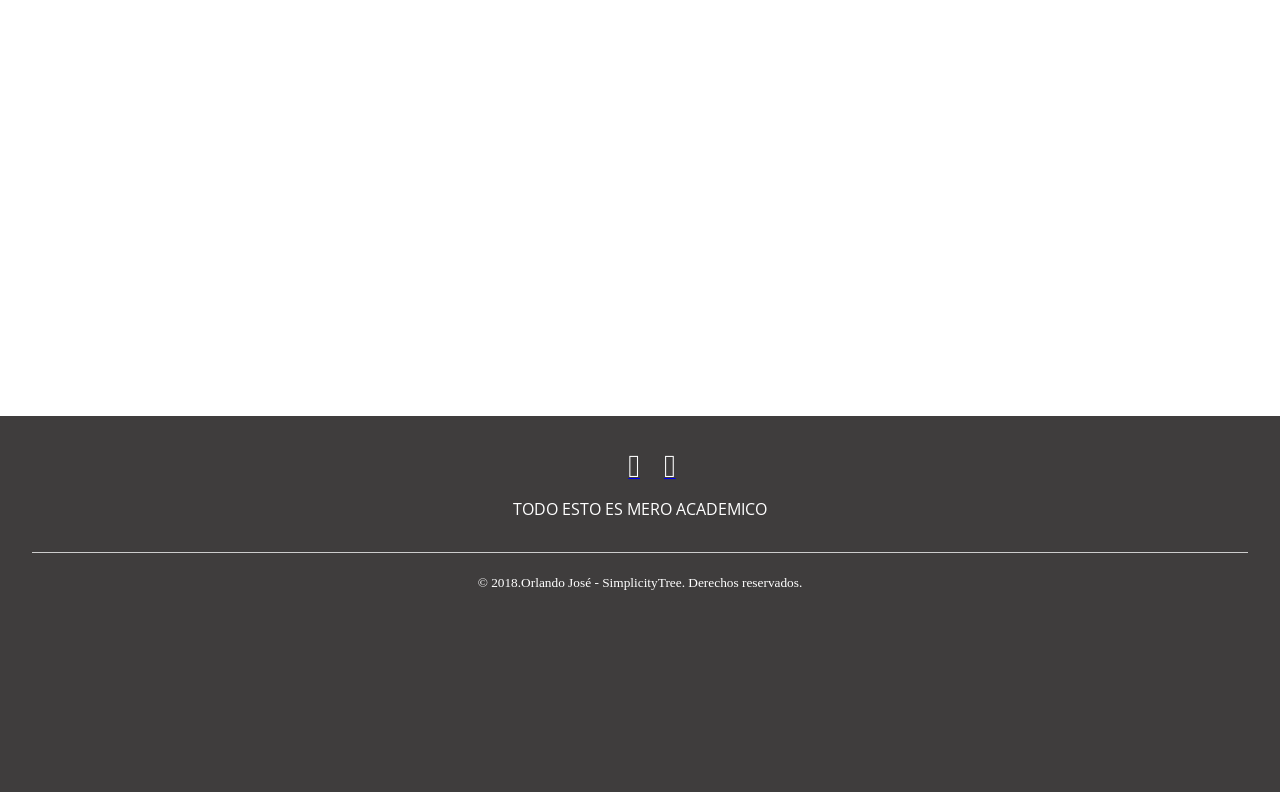
==== commit c3036bce: "Add hamburger menu button for mobile navigation" ====
--- a/frontend/index.html
+++ b/frontend/index.html
@@ -40,6 +40,18 @@
         <div id="boxTitulo">
           <p>Biblioteca Santa Fe</p>
         </div>
+
+      
+        <!--Botón hamburguesa - solo visible en móvil -->
+
+        <button id="btn-hamburguesa" aria-label="Menú">
+          <span></span>
+          <span></span>
+          <span></span>
+        </button>
+
+
+
         <div id="boxMenu">
           <ul>
             <li><a href="index.html">Inicio</a></li>
@@ -405,7 +417,7 @@
       </div>
     </footer>
 
-    <script src="../frontend/JavaScript/script.js">
+    <script src="JavaScript/script.js">
     </script>
         <script
       src="https://kit.fontawesome.com/45119ecb24.js"
--- a/frontend/styles/styles.css
+++ b/frontend/styles/styles.css
@@ -108,6 +108,31 @@
   font-size: 3.3rem;
   font-family: "Open Sans";
   margin-bottom: 0.5em;
+}
+
+/*Boton de Area administrador */
+
+.box-button-atras-UsuAdmin {
+  margin: 0.83rem 0;
+  width: 100%;
+}
+
+.box-button-atras-UsuAdmin a {
+  display: inline-block; /**Para poder modificar el tamaño*/
+  margin-left: 2.32rem;
+  text-decoration: none;
+  font-family: "Open Sans";
+  color: #ffff;
+  padding: 1.2rem;
+  background-color: #007bff;
+  border-radius: 9px;
+  width: 15%;
+  margin: 2.2rem;
+  text-align: center;
+}
+
+.box-button-atras-UsuAdmin a:hover {
+  background-color: #003269;
 }
 
 /*----------------------- Diseño general ---------- */
@@ -529,6 +554,53 @@
 
 /******** DISEÑO LIBROS PÁGINA  SECTION***************/
 
+/*Filtro por autores*/
+
+#filtro-libro-autor-section {
+  width: 100%;
+  margin-top: 3.5rem;
+}
+
+#box-filtro-autor-libro-section {
+  display: flex;
+  justify-content: center;
+  flex-direction: column;
+  align-items: center;
+}
+
+#busqueda-escritor-titulo-libro {
+  margin-bottom: 1.2rem;
+  text-align: center;
+  font-size: 2.22em;
+  font-family: "Open Sans", sans-serif;
+  font-weight: 700;
+}
+
+#button-autor-libro-section,
+#button-reset-auto-libro {
+  margin-left: 0.3em;
+  border: none;
+  padding: 0.7em;
+  border-radius: 9px;
+  background-color: #007bff;
+  color: #ffffff;
+  font-size: 0.87em;
+  font-family: "Open Sans";
+}
+
+#button-autor-libro-section:hover,
+#button-reset-auto-libro:hover {
+  background-color: #003269;
+  font-weight: bold;
+}
+
+#busqueda-autor-libro-section {
+  height: 3.1em;
+  width: 24em;
+  border-radius: 9px;
+  padding-left: 1.2rem;
+}
+
 .carta-libro {
   display: flex;
   width: 100%;
@@ -620,7 +692,7 @@
   height: 1.95em;
 }
 
-#filtro-box button {
+#filtro-box #button-nobel-filtro-section {
   margin-left: 2.3em;
   border: none;
   padding: 0.7em;
@@ -631,7 +703,7 @@
   font-family: "Open Sans";
 }
 
-button:hover {
+#button-nobel-filtro-section:hover {
   background-color: #003269;
   font-weight: bold;
 }
@@ -686,8 +758,20 @@
   text-align: center;
 }
 
-.button-genero-filtro {
+#button-genero-filtro {
   border: none;
+  color: #ffffff;
+  margin-left: 2.3em;
+  padding: 0.7em;
+  border-radius: 9px;
+  background-color: #007bff;
+  font-size: 0.87em;
+  font-family: "Open Sans";
+}
+
+#button-genero-filtro:hover {
+  background-color: #003269;
+  font-weight: bold;
 }
 
 /* #genero-libros option:hover { */
@@ -743,3 +827,222 @@
   color: #555;
   text-align: center;
 }
+
+/****---------------- DISEÑO LOGIN SECTION----------------*******/
+/*administrasdores.html*/
+
+@import url(https://fonts.googleapis.com/css?family=Roboto:300);
+
+.login-page {
+  width: 360px;
+  padding: 8% 0 0;
+  margin: auto;
+}
+.form {
+  position: relative;
+  z-index: 1;
+  background: #ffffff;
+  max-width: 360px;
+  margin: 0 auto 100px;
+  padding: 45px;
+  text-align: center;
+  box-shadow:
+    0 0 20px 0 rgba(0, 0, 0, 0.2),
+    0 5px 5px 0 rgba(0, 0, 0, 0.24);
+}
+.form input {
+  font-family: "Roboto", sans-serif;
+  outline: 0;
+  background: #f2f2f2;
+  width: 100%;
+  border: 0;
+  margin: 0 0 15px;
+  padding: 15px;
+  box-sizing: border-box;
+  font-size: 14px;
+}
+.form button {
+  font-family: "Roboto", sans-serif;
+  text-transform: uppercase;
+  outline: 0;
+  background: #007bff;
+  width: 100%;
+  border: 0;
+  padding: 15px;
+  color: #ffffff;
+  font-size: 14px;
+  -webkit-transition: all 0.3 ease;
+  transition: all 0.3 ease;
+  cursor: pointer;
+}
+.form button:hover,
+.form button:active,
+.form button:focus {
+  background: #007ccc;
+}
+.form .message {
+  margin: 15px 0 0;
+  color: #b3b3b3;
+  font-size: 12px;
+}
+.form .message a {
+  color: #007bff;
+  text-decoration: none;
+}
+.form .register-form {
+  display: none;
+}
+.container {
+  position: relative;
+  z-index: 1;
+  max-width: 300px;
+  margin: 0 auto;
+}
+.container:before,
+.container:after {
+  content: "";
+  display: block;
+  clear: both;
+}
+.container .info {
+  margin: 50px auto;
+  text-align: center;
+}
+.container .info h1 {
+  margin: 0 0 15px;
+  padding: 0;
+  font-size: 36px;
+  font-weight: 300;
+  color: #1a1a1a;
+}
+.container .info span {
+  color: #4d4d4d;
+  font-size: 12px;
+}
+.container .info span a {
+  color: #000000;
+  text-decoration: none;
+}
+.container .info span .fa {
+  color: #ef3b3a;
+}
+
+/******------------ SECCIÓN ADMINISTRACIÓN ------- ******/
+
+/****-----menuLogin.html-------****/
+
+#titulo-administracion {
+  text-align: center;
+  font-family: "Open Sans", sans-serfi;
+  margin-top: 4rem;
+}
+
+#menu-administracion {
+  width: 100%;
+}
+
+.box-menu-administracion {
+  display: grid;
+  grid-template-columns: repeat(2, max-content);
+  justify-content: center;
+  align-items: center;
+  padding: 2rem;
+  gap: 2rem;
+  /* border: 1px solid black; */
+}
+
+#box-img-busquedaUsuarios,
+#box-img-libroVencidos,
+#box-img-librosActivos,
+#box-img-multas {
+  padding: 1.3rem;
+}
+
+.box-option-administracion {
+  /* border: 1px solid green; */
+  width: 20rem;
+  height: 10rem;
+  display: flex;
+  flex-direction: column;
+  justify-content: center;
+  align-items: center;
+  text-align: center;
+}
+
+.box-option-administracion p {
+  font-family: "Open Sans", sans-serif;
+  font-size: 1.83em;
+  font-style: italic;
+  font-weight: bold;
+}
+
+.button-option-admin {
+  color: #ffffff;
+  background-color: #007bff;
+  font-family: "Open Sans", sans-serif;
+  font-size: 1.2rem;
+  width: 7.3rem;
+  border: none;
+  border-radius: 5px;
+  margin-top: 0.55rem;
+}
+
+.button-option-admin:hover {
+  background-color: #175496;
+}
+
+.fa-solid {
+  /*Iconos de admin*/
+  font-size: 3.32rem;
+}
+
+/******----- Buscar Usuarios Administradores-----------*********/
+/***---buscarUsuarioAdmin.html---***/
+
+.box-usuarios-admin-lista {
+  display: flex;
+  flex-direction: column;
+  gap: 1.32rem;
+  margin-left: 25%;
+  margin-bottom: 2.2rem;
+  height: auto;
+}
+
+.box-usuario-info-admin {
+  margin-left: 0.82em;
+}
+
+.nombre-usuario-admin {
+  font-size: 2.3rem;
+  font-family: "Open Sans";
+  margin-bottom: 1.2rem;
+}
+
+.box-libros-prestados-Usuario {
+  margin-top: 1.2rem;
+}
+
+.box-libros-prestados-Usuario ul li {
+  font-family: "Open Sans";
+  font-size: 1.2rem;
+}
+
+/***------librosVencidosAdmin.html
+ *        
+ *        librosActivosAdmin.html
+ *
+ * *****----***/
+
+.box-info-librosVencidos,
+.box-info-librosActivos,
+.box-info-multas {
+  margin: 1.32rem 0rem 1.32rem 3rem;
+}
+
+.box-info-librosVencidos ul,
+.box-info-librosActivos ul,
+.box-info-multas ul {
+  list-style: none;
+  font-family: "Open Sans";
+  font-size: 1.32rem;
+}
